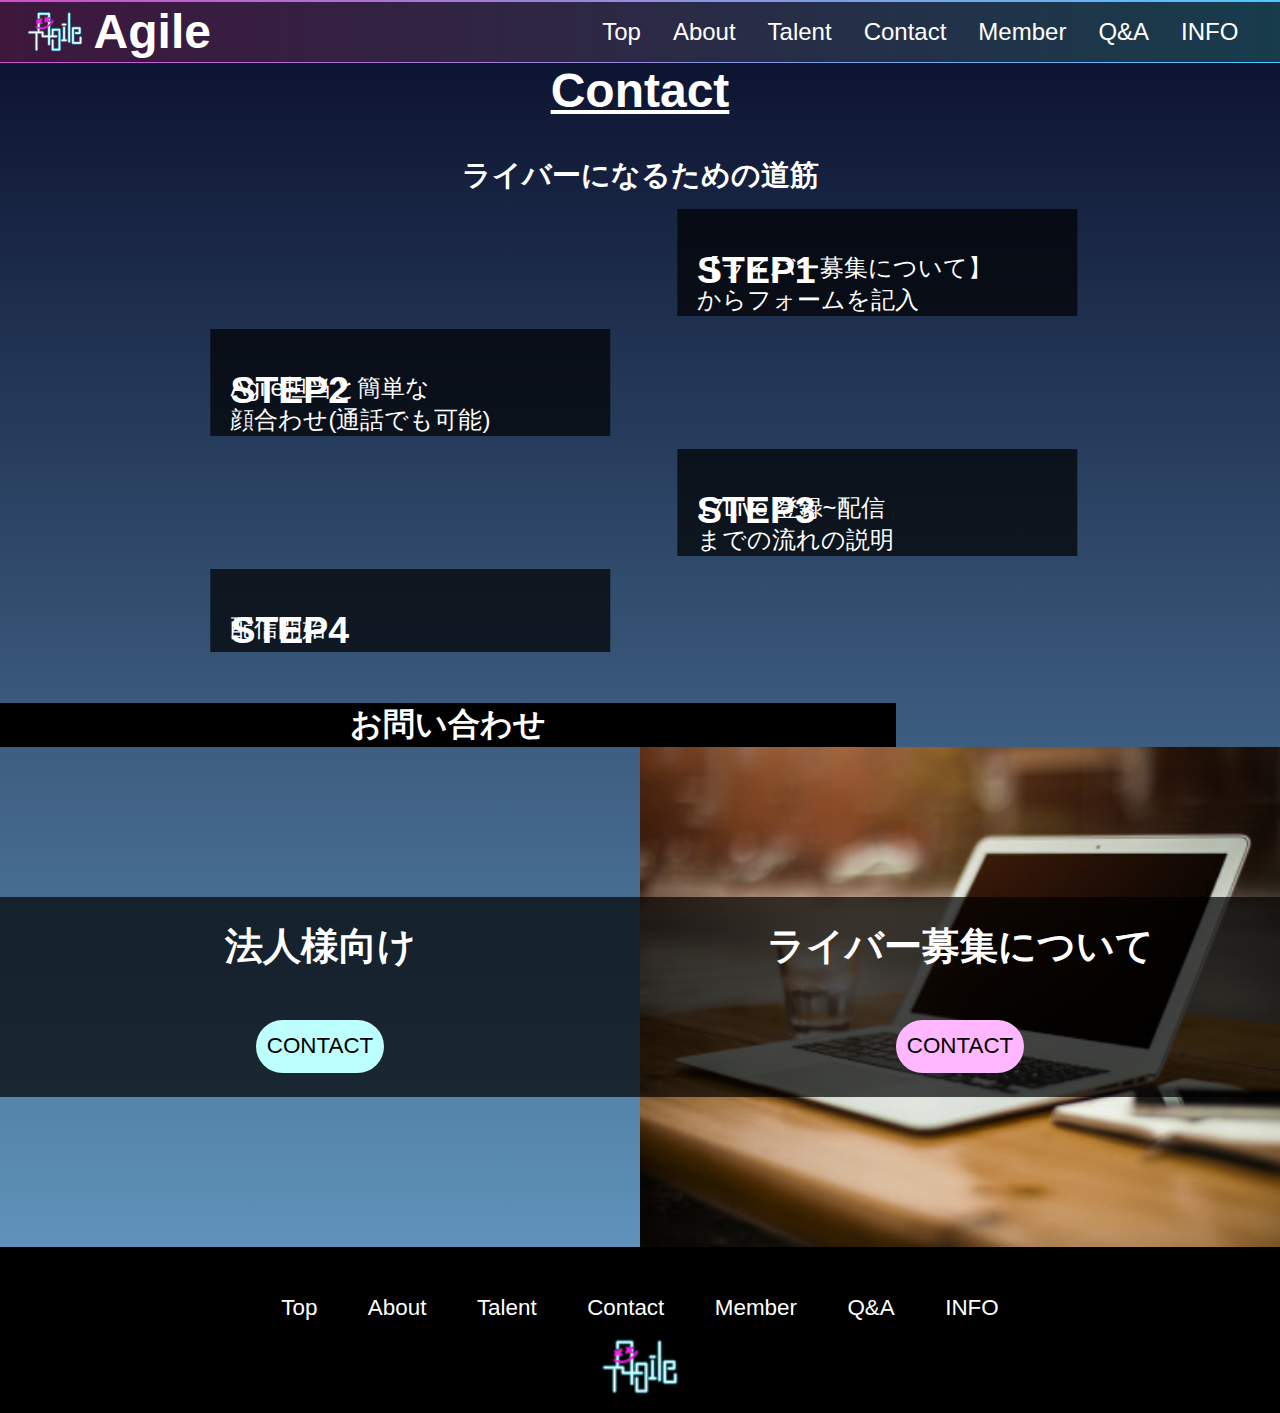
==== contact.html @ 9261776a "Add files via upload" ====
<!DOCTYPE html>
<html lang="en">
<head>
    <meta charset="UTF-8">
    <meta http-equiv="X-UA-Compatible" content="IE=edge">
    <!-- Chrome, Firefox OS and Opera -->
    <meta name="theme-color" content="black">
    <!-- Windows Phone -->
    <meta name="msapplication-navbutton-color" content="black">
    <!-- iOS Safari -->
    <meta name="apple-mobile-web-app-status-bar-style" content="black">
    <meta name="theme-color" content="black">
    <meta name="viewport" content="width=device-width, initial-scale=1.0">
    <title>Agile</title>
    <link rel="stylesheet" href="style.css">
    <link rel="shortcut icon" href="images/Agile_ne01a.webp" type="image/x-icon">
</head>
<body class="contact-body">
    <nav class="navbar">
        <div class="navbar_container">
            <div class="navbar_logo_container">
                <img src="images/Agile_ne01a.webp" alt="logo" id="navbar_logo">
                <h1 id="navbar_title">Agile</h1>
            </div>
            <div class="navbar_toggle" id="mobile-menu">
                <span class="bar"></span>
                <span class="bar"></span>    
                <span class="bar"></span>
            </div>
            <ul class="navbar_menu">
                <li class="navbar_item">
                    <a href="top.html" class="navbar_links"><img src="images/agile-Top.png" alt="" class="navbar_links_icon">Top</a>
                </li>
                <li class="navbar_item">
                    <a href="about.html" class="navbar_links"><img src="images/agile-about.png" alt="" class="navbar_links_icon">About</a>
                </li>
                <li class="navbar_item">
                    <a href="talent.html" class="navbar_links"><img src="images/agile-talent.png" alt="" class="navbar_links_icon">Talent</a>
                </li>
                <li class="navbar_item">
                    <a href="contact.html" class="navbar_links"><img src="images/agile-Contact.png" alt="" class="navbar_links_icon">Contact</a>
                </li>
                <li class="navbar_item">
                    <a href="member.html" class="navbar_links"><img src="images/agile-Member.png" alt="" class="navbar_links_icon">Member</a>
                </li>
                <li class="navbar_item">
                    <a href="qa.html" class="navbar_links"><img src="images/agile-QA.png" alt="" class="navbar_links_icon">Q&A</a>
                </li>
                <li class="navbar_item">
                    <a href="info.html" class="navbar_links"><img src="images/agile-INFO.png" alt="" class="navbar_links_icon">INFO</a>
                </li>
            </ul>
        </div>
    </nav>

    <main id="main-contact">
        <h2 class="page-title">Contact</h2>
        <h3 class="page-sub-title" id="contact-sub-title">ライバーになるための道筋</h3>
        <section class="contact-content">
            <div class="contact-colum" id="right">
                <img src="images/step1.jpg" alt="" class="contact-img">
                <div class="contact-content-box">
                    <h3 id="step">STEP1</h3>
                    <p id="step-txt">【ライバー募集について】<br>
                        からフォームを記入</p>
                </div>
            </div>
            <div class="contact-colum" id="left">
                <div class="contact-content-box" id="right">
                    <h3 id="step">STEP2</h3>
                    <p id="step-txt">Agile担当と簡単な<br>
                        顔合わせ(通話でも可能)</p>
                </div>
                <img src="images/step2.jpg" alt="" class="contact-img" id="left">
            </div>
            <div class="contact-colum" id="right">
                <img src="images/step3.jpg" alt="" class="contact-img">
                <div class="contact-content-box">
                    <h3 id="step">STEP3</h3>
                    <p id="step-txt">17Live 登録~配信<br>
                        までの流れの説明</p>
                </div>
            </div>
            <div class="contact-colum" id="left">
                <div class="contact-content-box" id="right">
                    <h3 id="step">STEP4</h3>
                    <p id="step-txt">配信開始</p>
                </div>
                <img src="images/step4.jpg" alt="" class="contact-img" id="left">
            </div>
        </section>
        <section class="contact">
            <h2 id="contact-title">お問い合わせ</h2>
            <div class="contact-box-wrap">
                <div class="contact-box" id="contact-box-move">
                    <div class="normal">
                        <div class="normal-box">
                            <h3 id="contact-box-title">法人様向け</h3>
                            <button class="contact-box-btn" id="btn-left">CONTACT</button>
                        </div>
                    </div>
                    <div class="normal" id="normal-right">
                        <div class="normal-box">
                            <h3 id="contact-box-title">ライバー募集について</h3>
                            <button class="contact-box-btn" id="btn-right">CONTACT</button>
                        </div>
                    </div>
                </div>
                <form action="mail_handler_corp.php" class="corporation-form" method="post">
                    <label for="fcor-name" id="label-left">会社名</label>
                    <input type="text" name="fcor-name" id="label-right" placeholder="会社名を入力してください">
                    <label for="email" id="label-left">メールアドレス</label>
                    <input type="email" name="cor-email" id="label-right" placeholder="メールアドレスを入力してください">
                    <label for="cor-phone" id="label-left">電話番号</label>
                    <input type="tel" name="cor-tel" id="label-right" placeholder="電話番号を入力してください">
                    <label for="cor-tantou" id="label-left">担当部署</label>
                    <input type="text" name="cor-tantou" id="label-right" placeholder="担当部署名を入力してください">
                    <label for="cor-name" id="label-left">氏名</label>
                    <input type="text" name="tantou-name" id="label-right" placeholder="担当者名を入力してください">
                    <label for="naiyou" id="label-left">お問い合わせ内容</label>
                    <input type="text" name="naiyou" id="label-right" placeholder="お問い合わせ内容を入力してください">
                    <input type="submit" name="submit" value="送信">
                    <span id="cross"></span>
                </form>
                <form action="mail_handler_liver.php" class="liver-form" method="post">
                    <label for="liv-name">氏名（本名）</label>
                    <input type="text" name="liv-name" id="liv-name">
                    <label for="gender">性別</label>
                    <input type="radio" name="gender" id="man" value="男性">
                    <input type="radio" name="gender" id="woman" value="女性">
                    <input type="radio" name="gender" id="lgbt" value="LGBTQIA＋">
                    <label for="age">ご年齢</label>
                    <input type="number" name="age" id="age">
                    <label for="liv-email">メールアドレス</label>
                    <input type="email" name="liv-email" id="liv-email">
                    <label for="local">お住まいの都道府県</label>
                    <input type="text" name="local" id="local">
                    <label for="haishin-naiyou">配信する予定の内容 </label>
                    <input type="text" name="haishin-naiyou" id="haishin-naiyou">
                    <label for="douki">ライバーを始めようと思った動機をお聞かせください。</label>
                    <input type="text" name="douki" id="douki">
                    <label for="mensetsu">ご都合の良い面接候補日3日（約30分、LINE通話での予定）</label>
                    <span>平日10:00〜17:00 の間でご記入ください。時間帯がどうしても合わない場合は、簡単な理由を記載の上、<br>
                        （時間問わず）ご希望予定日をご記入ください。（例）4/5月 10:00 4/15木 17:00 4/16水 12:00 <br>
                        （例2）仕事の為 4/10土 12:00 4/21水 21:00 等</span>
                    <input type="text" name="mensetsu" id="mensetsu">
                    <label for="dm">DMからのお誘いの場合、【SNS名、ユーザー名、紹介者ID】の順にご記入ください。<br>
                        ※ホームページ、その他からの応募の方は主に使っているSNS名とユーザー名を記入</label>
                    <input type="text" name="dm" id="dm">
                    <label for="dm-friend">DM、友達からのお誘いの場合は紹介者の名前をご記入ください。<br>
                        ※いない場合は無しとご記入ください。</label>
                    <input type="text" name="dm-friend" id="dm-friend">
                    <label for="situmon">その他、ご質問等</label>
                    <input type="text" name="situmon" id="situmon">
                    <input type="submit" name="submit" value="送信">
                    <span id="cross"></span>
                </form>
            </div>
        </section>
    </main>

    <footer>
        <ul class="footer-ul">
            <li>
                <a href="top.html" class="footer_links">Top</a>
            </li>
            <li>
                <a href="about.html" class="footer_links">About</a>
            </li>
            <li>
                <a href="talent.html" class="footer_links">Talent</a>
            </li>
            <li>
                <a href="contact.html" class="footer_links">Contact</a>
            </li>
            <li>
                <a href="member.html" class="footer_links">Member</a>
            </li>
            <li>
                <a href="qa.html" class="footer_links">Q&A</a>
            </li>
            <li>
                <a href="info.html" class="footer_links">INFO</a>
            </li>
        </ul>
        <img src="images/Agile_ne01a.webp" alt="" id="footer-logo">
    </footer>
    <script src="app.js"></script>
</body>
</html>
---- style.css ----
* {
    box-sizing: border-box;
    margin: 0;
    padding: 0;
    font-family: 'Source Sans 3', sans-serif;
}

body {
    overflow-x: hidden;
}

main {
    margin-top: 63px;
    width: 100%;
    background-color: #00001c;
}

#talent {
    background: -webkit-linear-gradient(top, #00001c, #1b3766);
}

#main-contact {
    background: -webkit-linear-gradient(top, #0d1431, #5f93ba);
}

#qa-main {
    background: -webkit-linear-gradient(#00001c, #203d75, #00001c);
}

.navbar {
    background: -webkit-linear-gradient(left, #d14ece, #51c8ff);
    height: 63px;
    display: flex;
    justify-content: center;
    align-items: center;
    font-size: 1.5rem;
    position: fixed;
    width: 100%;
    top: 0;
    z-index: 999;
}

.navbar_container {
    background: rgba(0, 0, 0, 0.7);
    display: flex;
    justify-content: space-between;
    align-items: center;
    height: 60px;
    z-index: 1;
    width: 100%;
    margin: 1.5% auto;
    padding: 0 2%;
}

.navbar_logo_container {
    display: flex;
    align-items: center;
    height: 100%;
    width: auto;
}

#navbar_title {
    color: #fff;
    margin-left: 10px;
}

.navbar_menu {
    display: flex;
    align-items: center;
    list-style: none;
    text-align: center;
}

.navbar_links {
    color: #fff;
    display: flex;
    align-items: center;
    justify-content: center;
    text-decoration: none;
    padding: 0 1rem;
    height: 100%;
}

.navbar_links:hover {
    color: #51c8ff;
    transition: all 0.2s ease;
}

.navbar_links_icon {
    display: none;
}

footer {
    display: flex;
    background-color: black;
    flex-direction: column;
    width: 100%;
    justify-content: center;
    align-items: center;
    padding-top: 3rem;
}

.footer_links {
    text-decoration: none;
    color: #fff;
    font-size: 1.4rem;
}

.footer_links:hover {
    color: #d14ece;
    transition: all 0.2s ease;
}

.footer-ul {
    display: inline-flex;
    list-style-type: none;
    flex-wrap: wrap;
    width: 60%;
    justify-content: space-around;
}

#footer-logo {
    margin: 1rem 0;
    width: 5rem;
    height: auto;
}

.page-title {
    color: #fff;
    font-size: 3rem;
    text-align: center;
    width: 75%;
    margin: 3% auto;
    text-decoration: underline;
}

.page-sub-title {
    color: #fff;
    font-size: 2rem;
    text-align: center;
    width: 75%;
    margin: auto;
    background: -webkit-linear-gradient(left, #141168, #022c7e);
}

#info-title {
    transform: translateY(1.8rem);
    background-color: #00001c;
}

#info-contents {
    color: #fff;
    font-size: 1.8rem;
    width: 90%;
}

#info-section {
    width: 90%;
    margin: auto;
    padding: 2rem 0;
    display: flex;
    justify-content: center;
    border: #d14ece double 3px;
}

.qa-question{
    list-style: none;
}

.qa-content {
    color: #fff;
    width: 75%;
    margin: 2% auto 0 auto;
    font-size: 2rem;
    background: #0641cd;
    display: flex;
    justify-content: space-between;
    align-items: center;
    cursor: pointer;
}

.qa-answear {
    color: #fff;
    width: 75%;
    font-size: 2rem;
    margin: 2% auto 0 auto;
    font-size: 2rem;
    background: #0641cd;
    display: flex;
    justify-content: space-between;
    align-items: center;
    overflow: hidden;
    max-height: 0;
    transition: max-height 0.4s ease;
}

.qa-answear.active {
    max-height: 300px;
    transition: max-height 0.8s ease-out;
    font-size: 2rem;
}

.arrow-down {
    width: 0; 
    height: 0; 
    border-left: 20px solid transparent;
    border-right: 20px solid transparent;
    border-top: 20px solid #fff;
  }

#member-pic {
    border: #51c8ff 3px solid;
    position: relative;
    display: inline-flex;
    left: 50%;
    transform: translate(-50%);
    padding: 0.3rem;
    margin: 1rem auto;
}

.member-img {
    display: inline-block;
    padding: 0.2rem;
    width: 33.5%;
    height: auto;
    max-width: 300px;
}

.member-content-box {
    color: #fff;
    background: rgba(83, 83, 83, 0.5);
    width: fit-content;
    margin: 0 0.3rem;
    border: #d14ece double 4px;
    font-size: 1.4rem;
}

#history {
    padding: 2% 1%;
    margin: 2% auto 0 auto;
    width: 80%;
        
}

.history-right {
    width: 40%;
    margin-left: 10%;
}

.history-left {
    width: 40%;
    margin-left: 10%;
    margin-top: 2.5%;
}

#history-sub {
    margin-top: 2.5%;
}

#member-content-right-box {
    border: #51c8ff double 4px;
}

#member-content-up {
    display: flex;
    justify-content: space-between;
    width: 80%;
    margin: 2rem auto;
}

#member-content-down {
    display: flex;
    justify-content: center;
}

.member-name {
    text-align: center;
    margin-top: 1rem;
    font-size: 2rem;
}

.member-desc {
    padding: 0.5rem 0.5rem;
}

.member-history {
    display: flex;
}

.name-keireki {
    width: 40%;
    display: flex;
    flex-direction: column;
    flex-wrap: nowrap;
    margin-left: 10%;
}

#contact-sub-title {
    background: none;
    font-size: 1.8rem;
}

.contact-content {
    color: #fff;
    display: flex;
    flex-direction: column;
    justify-content: center;
}

.contact-colum {
    display: grid;
    grid-template-columns: 1fr 1fr;
    grid-column-gap: 2%;
    font-size: 2rem;
    margin-top: 1%;
}

.contact-content-box {
    background: rgba(0, 0, 0, 0.7);
    display: inline-grid;
    max-width: 400px;
    justify-self: left;
    width: 90%;
}

.contact-img {
    display: -ms-inline-grid;
    justify-self: right;
}

#left {
    justify-self: left;
    transform: translateX(-1.9%);
}

#right {
    justify-self: right;
    transform: translateX(1.9%);
}

#step {
    height: max-content;
    padding-top: 10%;
    padding-left: 5%;
}

#step-txt {
    height: max-content;
    font-size: 1.5rem;
    padding-left: 5%;
    margin-top: -10%;
}

.contact {
    height: 100%;
    display: flex;
    flex-direction: column;
}

#contact-title {
    text-align: center;
    color: white;
    font-size: 2rem;
    background: black;
    width: 70%;
    margin-top: 4%;
}

.contact-box {
    display: flex;
    transition: transform 2s ease;
    transform: translateX(0);
    width: 100%;
}

.contact-box.active-left {
    transform: translateX(-100%);
    transition: transform 2s ease;
}

.contact-box.active-right {
    transform: translateX(100%);
    transition: transform 2s ease;
}

.normal {
    width: 50%;
    background: url(images/step3.jpg) no-repeat;
    background-size: cover;
    max-height: 500px;
    height: 50vw;
    display: flex;
    align-items: center;
}

#normal-right {
    background: url(images/laptop.jpg) no-repeat;
    background-size: cover;
}

.normal-box {
    width: 100%;
    text-align: center;
    font-size: 2rem;
    background: rgba(0,0,0,0.7);
    height: 40%;
    display: inline-flex;
    flex-direction: column;
    justify-content: space-around;
    align-items: center;
}

#contact-box-title {
    color: #fff;
    font-size: 2.4rem;
}

.contact-box-btn {
    color: black;
    border-radius: 50px;
    width: 8rem;
    height: 3.3rem;
    background: #bdfffe;
    border: none;
    font-size: 1.4rem;
    cursor: pointer;
}

#btn-right {
    background: #ffb7ff;
}

.youtube {
    color: #fff;
    text-decoration: none;
    border-bottom: 3px double firebrick;
}

.youtube:hover {
    color: red;
    transition: ease 0.6s;
}

#live-haishin {
    border-bottom: 3px double blueviolet;
}

#live-haishin:hover {
    color: violet;
    transition: ease 0.6s;
}

#live-media {
    border-bottom:3px double blue;
}

#live-media:hover {
    color: aqua;
    transition: ease 0.6s;
}

.liver-background {
    background: #172450;
    margin: 4% 4%;
    width: 40%;
    max-width: 250px;
    min-height: 350px;
    height: auto;
}

.liver-card {
    background: rgba(83, 83, 83, 0.5);
    width: 100%;
    max-width: 250px;
    max-height: 350px;
    height: 100%;
    transform: translate(-20px, -20px);
    padding-top: 90%;
}

#talent-sec {
    width: 70%;
    margin: 3% auto;
    color: #fff;
    display: flex;
    justify-content: space-around;
    flex-wrap: wrap;
    align-content: center;    
}

#talent-sub {
    background: linear-gradient(270deg, rgba(2,80,162,1) 10%, rgba(23,47,93,0.1) 100%);
}

.liver-img {
    position: absolute;
    display: inline-block;
    max-width: 200px;
    max-height: 200px;
    width: 80%;
    left: 50%;
    top: 3%;
    transform: translate(-50%);
    height: auto;
    border: solid #d14ece 2px;
}

.liver-name {
    background: black;
    width: 60%;
    height: 2.8rem;
    display: inline-flex;
    align-items: center;
    justify-content: center;
    font-size: 1.5rem;
    transform: translateY(-50%);
}

#talent-no-face {
    background: rgba(40, 70, 140, 0.9);
    margin: auto;
    display: grid;
    width: 60%;
    grid-template-columns: repeat(2, 1fr);
    justify-items: center;
}

.no-face {
    margin: 1.5% 0;
    color: #fff;
    text-decoration: none;
}


/*old style code*/

.title {
    transform: translateY(-50%);
    color: #fff;
    text-shadow: 1px 1px 8px white;
}

.top {
    width: 100%;
    height: auto;
    visibility: hidden;
}

.logo-image {
    width: 100%;
    height: auto;
}

#first-content {
    height: auto;
    width: 90%;
    margin: auto;
    position: relative;
    background: url(images/top-back-monitor.jpg);
    background-repeat: no-repeat;
    background-size: contain;
}

#top-content {
    display: block;
    position: relative;
    width: 90%;
    height: auto;
}

.intern {
    height: auto;
    position: absolute;
    display: inline-block;
    top: 50%;
    left: 50%;
    transform: translate(-50%, -50%) rotate(-8deg);
}

#top-title {
    width: 100%;
    background-color: rgba(0, 0, 0, 0.4);
    height: 100%;
    position: absolute;
    bottom: 0;
    left: 50%;
    display: flex;
    flex-direction: column;
    align-items: center;
    justify-content: flex-end;
    transform: translate(-50%);
}

span.white {
    color: #fff;
    font-size: 7vw;
    text-shadow: 1px 1px 8px white;
}

span.rose {
    color: #ff00fe;
    font-size: 7vw;
    text-shadow: 1px 1px 8px white;
}

#second-content {
    padding-bottom: 5%;
    width: 90%;
    position: relative;
    background: -webkit-linear-gradient(bottom, #00001c, #1f3f70);
    margin: auto;
    height: auto;

}

.news-content-txt {
    font-size: 1.5rem;
}

#news-content {
    border: #d64fd0 solid 0.2vw;
    height: auto;
    background: rgba(34, 91, 141, 0.7);
    text-align: center;
    width: 80%;
    display: flex;
    flex-direction: column;
    align-items: center;
    margin: auto;
    position: relative;
}

#news {
    padding-top: 2%;
    padding-bottom: 1%;
    color: #fff;
    width: 30%;
    transform: translateX(15%);
    font-size: 3rem;
}

.news-image {
    width: 18%;
    height: auto;
}

.news-column {
    color: #fff;
    font-size: 2.2rem;
    margin: 1% 0;
    display: flex;
    width: 80%;
    justify-content: space-evenly;
    align-items: center;
}

.third-title-up {
    position: absolute;
    top: 5%;
    width: 90%;
    color: #fff;
    left: 50%;
    transform: translate(-50%);
    text-align: center;
    text-decoration: underline;
    font-size: 2.8rem;
}

.third-title-bottom {
    position: absolute;
    top: 14%;
    font-size: 1.8rem;
    background-color: rgba(0, 0, 0, 1);
    left: 50%;
    color: #fff;
    transform: translate(-50%);
    text-align: center;
    z-index: 900;
}

.line {
    border: #53c8fe solid 0.2vw;
    width: 80%;
    height: 50%;
    position: absolute;
    top: 16%;
    left: 50%;
    transform: translate(-50%);
}

#first-line {
    background-color: rgba(0, 0, 0, 0.7);
    width: 70%;
    height: 60%;
}

#second-line {
    top: 5%;
    transform: translateX(-48%);
    width: 100%;
    height: 100%;
}

#dare {
    color: #ff00fe;
}

#haishoku {
    color: #51c8ff;
}

#third-content {
    position: relative;
    width: 90%;
    margin: auto;
    height: 50%;
    padding-bottom: 10%;
}

.third-img {
    width: 45%;
    height: 100%;
    max-height: 454px;
}

#third-pic {
    width: 100%;
    margin: auto;
    height: 100%;
    position: relative;
    display: flex;
    justify-content: space-between;
    padding-top: 3%;
}

#third-txt {
    color: #fff;
    width: 90%;
    font-size: 1.4rem;
    position: absolute;
    display: inline;
    left: 50%;
    top: 50%;
    transform: translate(-50%, -50%);
}

#pic2 {
    margin-top: 28rem;
}

.top-button {
    font-size: 2.5vw;
    background: -webkit-linear-gradient(left, #d14ece, #51c8ff);
    color: white;
    width: auto;
    height: auto;
    border: 0.2vw solid #b6b2b1;
    cursor: pointer;
    padding: 10px;
    position: absolute;
    right: 18%;
    bottom: 3%;
}

#fourth-content {
    display: flex;
    position: relative;
    width: 90%;
    height: 50rem;
    margin: auto;
}

#blue-right {
    position: absolute;
    right: 0;
    width: 50%;
    height: 50%;
    background: -webkit-linear-gradient(top, #00001c, #4a82df);
}

#rose-left {
    position: absolute;
    bottom: 0;
    width: 50%;
    height: 50%;
    background: -webkit-linear-gradient(top, #01063d, #39164e);
}

#fourth-img {
    z-index: 900;
    width: 100%;
    height: 20rem;
    text-align: center;
    margin: auto;
    background-image: linear-gradient(#153c99, #2a7ffc, #091a60);
    position: absolute;
    top: 50%;
    transform: translateY(-50%);
    display: flex;
    justify-content: space-around;
    align-items: center;
}

#shozo {
    position: absolute;
    top: 8%;
    left: 50%;
    transform: translate(-50%);
    width: auto;
    color: #fff;
    font-size: 3.5vw;
    border: 0.3vw solid #51c9fe;
    background-color: rgba(64, 62, 65, 0.9);
}

.fourth-livers-img {
    animation: up-down 4s infinite;
    max-height: 280px;
    max-width: 340px;
    width: 25%;
    height: auto;
    box-shadow: 1vw 1vw 0px rgb(100, 100, 100, 0.7);
}

.fourth-livers-img-middle {
    animation: down-up 4s infinite;
    max-height: 280px;
    max-width: 340px;
    margin: 0 10%;
    width: 25%;
    height: auto;
    box-shadow: 1vw 1vw 0px rgb(100, 100, 100, 0.7);
}

.livers-name {
    color: #fff;
    font-size: 2rem;
    background: rgba(64, 62, 65, 0.9);
    height: fit-content;
    position: absolute;
    display: inline-block;
    bottom: 0;
    transform: translateY(100%);
}

.about-background {
    display: inline-flex;
    flex-direction: column;
    width: 100%;
    align-items: center;
    
}

.about-left, .about-right {
    width: 60%;
    height: auto;
    margin: 2% 0;
    max-width: 600px;
    max-height: 500px;
    box-shadow: 10px 10px 0px #000062;
}

.about-left {
    margin-left: -35%;
}

#box-left {
    border: #51c9fe double 4px;
    margin-left: -5%;
    margin-top: -5%;
}

#box-right {
    margin-right: -5%;
    margin-top: -5%;
}

.about-right {
    margin-right: -35%;
}

.about-title {
    text-align: center;
    font-size: 1.8rem;
}

.about-box {
    color: #fff;
    background: rgba(83, 83, 83, 0.5);
    width: fit-content;
    margin: 0 0.3rem;
    border: #d14ece double 4px;
    font-size: 1.4rem;
    display: inline;
    padding: 1%;
}

.content-background {
    background-image: linear-gradient(#010220, #1e3e6f, #00001c);
    width: 100%;
    display: inline-flex;
    flex-direction: column;
    align-items: center;
}

.liver-form{
    display: inline-grid;
    background: #dbeeff;
    grid-template-columns: 30% 30%;
    align-items: center;
    justify-content: space-evenly;
    transition: right 2s ease;
    position: absolute;
    width: 100%;
    height: 100%;
    right: 100%;
}

.corporation-form {
    display: inline-grid;
    background: #dbeeff;
    grid-template-columns: 30% 30%;
    align-items: center;
    justify-content: space-evenly;
    transition: left 2s ease;
    position: absolute;
    width: 100%;
    height: 100%;
    left: 100%;
}

.corporation-form.active {
    left: 0;
    transition: left 2s ease;
}

.liver-form.active {
    right: 0;
    transition: right 2s ease;
}

.contact-box-wrap {
    display: flex;
    height: 100%;
    position: relative;
}

input {
    border-radius: 0;
    border: 1px solid rgba(83, 83, 83, 0.5);
    height: 2rem;
}

/*test*/

#cross {
    width: 50px;
    height: 50px;
    position: absolute;
    display: inline-block;
   transform:rotate(45deg);
    -ms-transform:rotate(45deg); /* IE 9 */
    -webkit-transform:rotate(45deg); /* Safari and Chrome */
    right: 2%;
    top: 2%;
    cursor: pointer;
 }
 
 #cross:before, #cross:after {
   content: "";
   position: absolute;
   z-index: -1;
   background: black;
 }
 
 #cross:before {
   left: 50%;
   width: 20%;
   margin-left: -15%;
   height: 100%;
 }
 
 #cross:after {
   top: 50%;
   height: 20%;
   margin-top: -15%;
   width: 100%;
 }

.animation {
    width: 100%;
    height: auto;
    position: absolute;
    display: flex;
    max-height: 280px;
    animation: example 15s infinite linear;
    top: 20%;
    z-index: 10000;
  }

@keyframes up-down {
    100% {
        transform: translateY(40%);
    }

    50%{
      transform: translateY(-40%);
    }

    0% {
        transform: translateY(40%);
    }
  }

  @keyframes down-up {
      0% {
          transform: translateY(-40%);
      }

    50% {
        transform: translateY(40%);
    }

    100%{
      transform: translateY(-40%);
    }
  }
  
  @keyframes example {
    100% {
      left: -100%;
    }
  
    0% {
      left: 110%;
    }
  }

/*end test*/
@media screen and (min-width:1200px){
    #third-txt {
        font-size: 2rem;
    }

    .third-title-up {
        font-size: 3rem;
    }

    .third-title-bottom {
        font-size: 2.5rem;
    }
}

@media screen and (max-width: 800px) {
    .mavbar_container {
        display: flex;
        justify-content: space-between;
        height: 60px;
        z-index: 1;
        width: 100%;
        padding: 0;
    }

    .navbar_menu {
        display: grid;
        grid-template-columns: auto;
        margin: 0;
        width: 48%;
        position: absolute;
        right: 0;
        transform: translateX(100%);
        transition: transform 0.7s ease-out;
        height: 75vh;
        z-index: -1;
        right: 0;
        top: 63px;
        background: rgb(0, 0, 0);
        padding: 2% 0;
    }

    .navbar_menu.active {
        transform: translateX(0);
    }

    .navbar_toggle .bar {
        width: 25px;
        height: 3px;
        margin: 5px auto;
        transition: all 0.3s ease-in-out;
        background: #fff;
        border-radius: 10px;
    }

    .navbar_item {
        width: 100%;
        height: 95%;
        border-radius: 2px;
    }

    .navbar_links {
        text-align: right;
        padding: 0.8rem;
        width: 100%;
        display: flex;
        align-items: center;
        justify-content: space-around;
        background: rgba(83, 83, 83, 0.5);
        width: 90%;
        margin: auto;
    }

    .navbar_links_icon {
        display: inline-flex;
        height: auto;
        width: 40px;
    }

    #mobile-menu {
        position: absolute;
        top: 20%;
        right: 5%;
        transform: translate(5%, 20%);
    }

    .navbar_toggle .bar {
        display: block;
        cursor: pointer;
        border-radius: 10px;
    }

    #mobile-menu .bar:nth-child(1) {
        width: 50%;
        margin-left: 0;
    }

    #mobile-menu .bar:nth-child(3) {
        width: 50%;
        margin-right: 0;
    }

    #mobile-menu.is-active .bar:nth-child(2) {
        opacity: 0;
    }

    #mobile-menu.is-active .bar:nth-child(1) {
        transform: translateY(8px) rotate(225deg);
        width: 100%;
    }

    #mobile-menu.is-active .bar:nth-child(3) {
        transform: translateY(-8px) rotate(-225deg);
        width: 100%;
    }

    #info-contents, #step-txt {
        font-size: 1rem;
    }

    .footer-ul {
        width: 90%;
    }

    .qa-content, .member-name, .qa-answear.active, .qa-answear {
        font-size: 1.2rem;
    }

    .member-content-box {
        font-size: 1rem;
    }

    .contact-img {
    height: auto;
    width: 100%;
    }

    .contact-colum {
        font-size: 1rem;
    }

    #talent-sec {
        width: 95%;  
    }

    .liver-background {
        min-height: 300px;
    }

    #contact-box-title {
        font-size: 1.8rem;
    }

    .normal-box {
        height: 80%;
    }

    #talent-no-face {
        width: 90%;
    }

    /* mobile old code*/

    #first-content {
        height: auto;
        width: 100%;
        background: url(images/top-back-monitor.jpg);
        background-repeat: no-repeat;
        background-size: contain;
    }

    #second-content {
        width: 100%;
    }

    .intern {
        height: auto;
        position: absolute;
        top: 50%;
        left: 50%;
        transform: translate(-50%, -50%) rotate(-8deg);
    }

    #third-content {
        width: 100%;
    }

    #livers2 {
        transform: translateY(12%);
        margin-left: 3%;
        margin-right: 3%;
    }

    #third-txt, .news-content-txt {
        font-size: 1rem;
    }

    .third-title-up, .livers-name {
        font-size: 1.5rem;
    }

    .third-title-bottom {
        font-size: 1.2rem;
    }

    #fourth-img {
        height: 10rem;
    }

    #rose-left {
        height: 30%;
    }

    #blue-right {
        height: 30%;
    }

    #fourth-content {
        height: 20rem;
    }

    .about-title {
        font-size: 2rem;
    }

    .about-content {
        font-size: 1rem;
    }

    #history {
        width: 95%;
    }

    #member-content-up {
        width: 95%;
    }
}
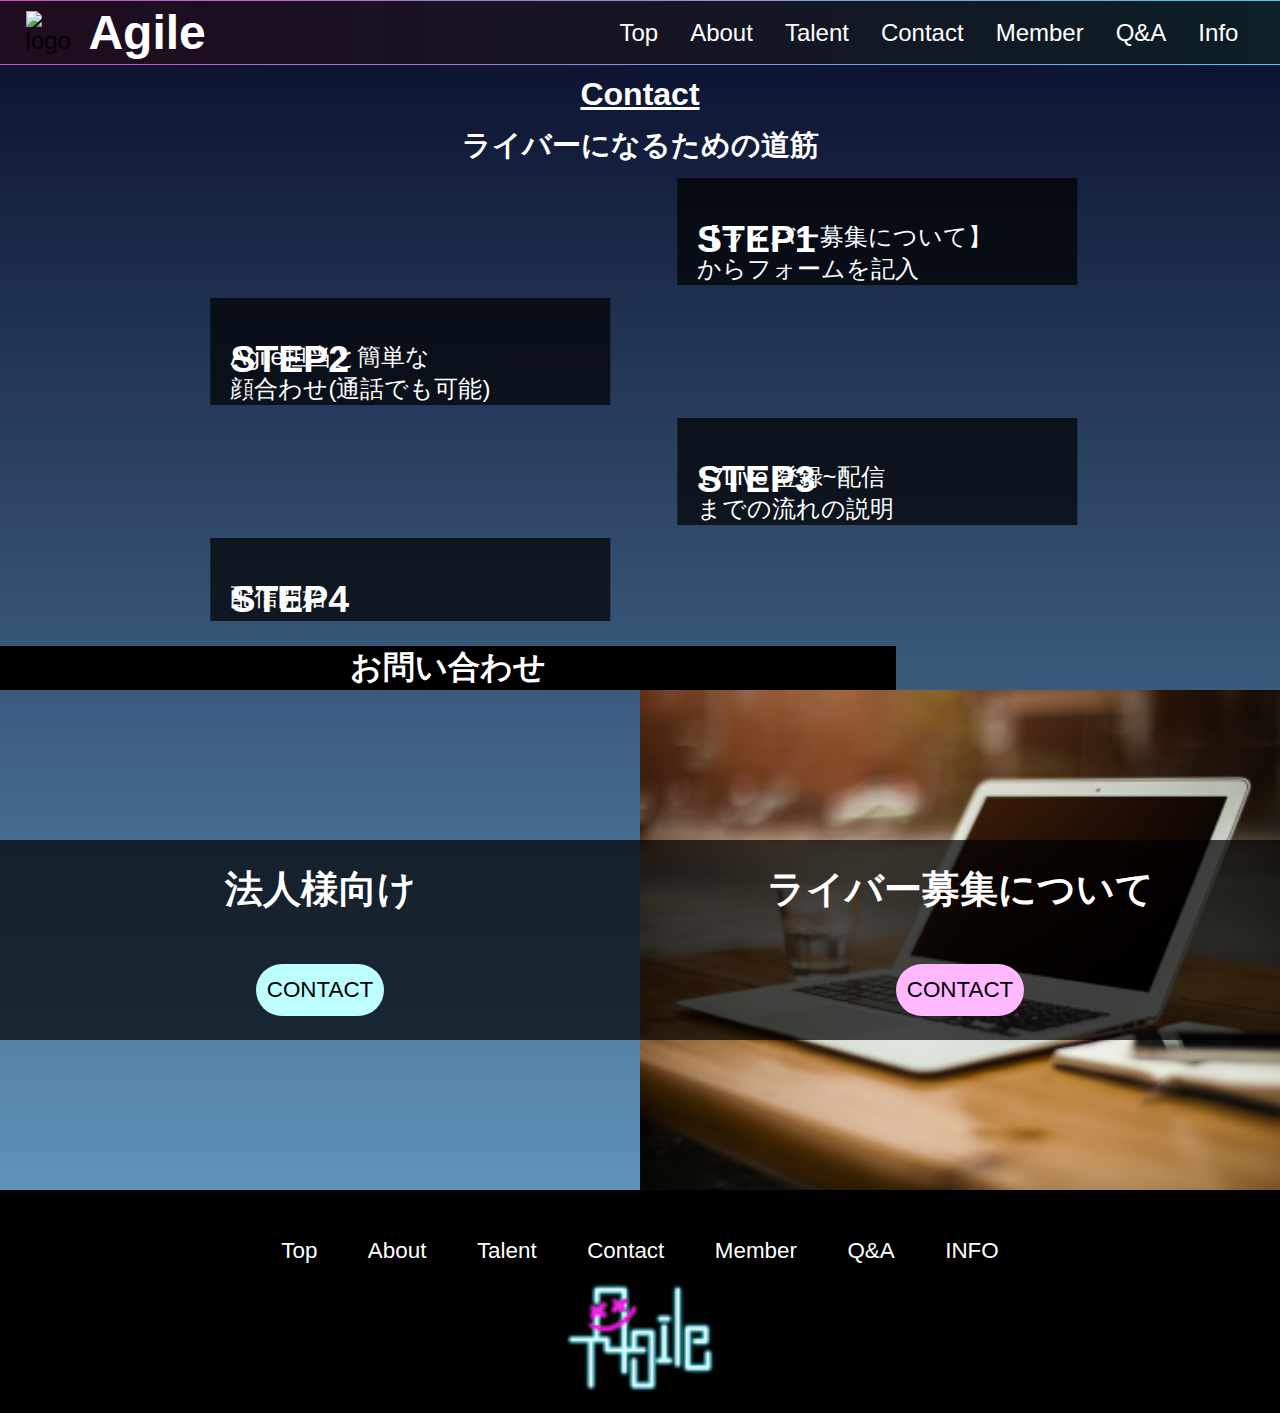
==== commit ea1bb793: "Add files via upload" ====
--- a/contact.html
+++ b/contact.html
@@ -19,7 +19,7 @@
     <nav class="navbar">
         <div class="navbar_container">
             <div class="navbar_logo_container">
-                <img src="images/Agile_ne01a.webp" alt="logo" id="navbar_logo">
+                <img src="images/logo-agile.png" alt="logo" id="navbar_logo">
                 <h1 id="navbar_title">Agile</h1>
             </div>
             <div class="navbar_toggle" id="mobile-menu">
@@ -47,7 +47,7 @@
                     <a href="qa.html" class="navbar_links"><img src="images/agile-QA.png" alt="" class="navbar_links_icon">Q&A</a>
                 </li>
                 <li class="navbar_item">
-                    <a href="info.html" class="navbar_links"><img src="images/agile-INFO.png" alt="" class="navbar_links_icon">INFO</a>
+                    <a href="info.html" class="navbar_links"><img src="images/agile-INFO.png" alt="" class="navbar_links_icon">Info</a>
                 </li>
             </ul>
         </div>
@@ -126,9 +126,11 @@
                     <label for="liv-name">氏名（本名）</label>
                     <input type="text" name="liv-name" id="liv-name">
                     <label for="gender">性別</label>
-                    <input type="radio" name="gender" id="man" value="男性">
-                    <input type="radio" name="gender" id="woman" value="女性">
-                    <input type="radio" name="gender" id="lgbt" value="LGBTQIA＋">
+                    <div id="gender-radio">
+                        <input type="radio" name="gender" id="man" value="man"><span class="gender-span">男性</span>
+                        <input type="radio" name="gender" id="woman" value="woman"><span class="gender-span">女性</span>
+                        <input type="radio" name="gender" id="lgbt" value="LGBTQIA＋"><span class="gender-span">LGBTQIA+</span>
+                    </div>
                     <label for="age">ご年齢</label>
                     <input type="number" name="age" id="age">
                     <label for="liv-email">メールアドレス</label>
@@ -139,16 +141,25 @@
                     <input type="text" name="haishin-naiyou" id="haishin-naiyou">
                     <label for="douki">ライバーを始めようと思った動機をお聞かせください。</label>
                     <input type="text" name="douki" id="douki">
-                    <label for="mensetsu">ご都合の良い面接候補日3日（約30分、LINE通話での予定）</label>
-                    <span>平日10:00〜17:00 の間でご記入ください。時間帯がどうしても合わない場合は、簡単な理由を記載の上、<br>
-                        （時間問わず）ご希望予定日をご記入ください。（例）4/5月 10:00 4/15木 17:00 4/16水 12:00 <br>
-                        （例2）仕事の為 4/10土 12:00 4/21水 21:00 等</span>
+                    <div>
+                        <label for="mensetsu">ご都合の良い面接候補日3日<br>
+                            （約30分、LINE通話での予定）<br></label>
+                        <span class="form-span">
+                            *平日10:00〜17:00 の間でご記入ください。<br>
+                            時間帯がどうしても合わない場合は、簡単な理由を記載の上、<br>
+                            （時間問わず）ご希望予定日をご記入ください。<br>
+                            （例）4/5月 10:00 4/15木 17:00 4/16水 12:00 <br>
+                            （例2）仕事の為 4/10土 12:00 4/21水 21:00 等</span>
+                    </div>
                     <input type="text" name="mensetsu" id="mensetsu">
-                    <label for="dm">DMからのお誘いの場合、【SNS名、ユーザー名、紹介者ID】の順にご記入ください。<br>
-                        ※ホームページ、その他からの応募の方は主に使っているSNS名とユーザー名を記入</label>
+                    <label for="dm">
+                        DMからのお誘いの場合
+                        <br>【SNS名、ユーザー名、紹介者ID】の順にご記入ください。<br>
+                        <span class="form-span">
+                            ※ホームページ、その他からの応募の方は主に使っているSNS名とユーザー名を記入</span></label>
                     <input type="text" name="dm" id="dm">
                     <label for="dm-friend">DM、友達からのお誘いの場合は紹介者の名前をご記入ください。<br>
-                        ※いない場合は無しとご記入ください。</label>
+                        <span class="form-span">※いない場合は無しとご記入ください。</span></label>
                     <input type="text" name="dm-friend" id="dm-friend">
                     <label for="situmon">その他、ご質問等</label>
                     <input type="text" name="situmon" id="situmon">
--- a/style.css
+++ b/style.css
@@ -13,6 +13,7 @@
     margin-top: 63px;
     width: 100%;
     background-color: #00001c;
+    overflow-x: hidden;
 }
 
 #talent {
@@ -21,6 +22,7 @@
 
 #main-contact {
     background: -webkit-linear-gradient(top, #0d1431, #5f93ba);
+    overflow: hidden;
 }
 
 #qa-main {
@@ -29,23 +31,23 @@
 
 .navbar {
     background: -webkit-linear-gradient(left, #d14ece, #51c8ff);
-    height: 63px;
+    height: 65px;
     display: flex;
     justify-content: center;
     align-items: center;
     font-size: 1.5rem;
     position: fixed;
-    width: 100%;
+    width: 100vw;
     top: 0;
-    z-index: 999;
+    z-index: 1000;
 }
 
 .navbar_container {
-    background: rgba(0, 0, 0, 0.7);
+    background: rgba(0, 0, 0, 0.85);
     display: flex;
     justify-content: space-between;
     align-items: center;
-    height: 60px;
+    height: 63px;
     z-index: 1;
     width: 100%;
     margin: 1.5% auto;
@@ -57,6 +59,10 @@
     align-items: center;
     height: 100%;
     width: auto;
+}
+
+#navbar_logo {
+    width: 28%;
 }
 
 #navbar_title {
@@ -98,6 +104,8 @@
     justify-content: center;
     align-items: center;
     padding-top: 3rem;
+    position: relative;
+    z-index: 999;
 }
 
 .footer_links {
@@ -121,16 +129,16 @@
 
 #footer-logo {
     margin: 1rem 0;
-    width: 5rem;
-    height: auto;
+    width: 12%;
+
 }
 
 .page-title {
     color: #fff;
-    font-size: 3rem;
+    font-size: 2rem;
     text-align: center;
-    width: 75%;
-    margin: 3% auto;
+    width: 40%;
+    margin: 1% auto;
     text-decoration: underline;
 }
 
@@ -146,17 +154,19 @@
 #info-title {
     transform: translateY(1.8rem);
     background-color: #00001c;
+    animation: flicker-rose 2.5s infinite alternate;
+    font-size: 3rem;
 }
 
 #info-contents {
     color: #fff;
-    font-size: 1.8rem;
+    font-size: 1rem;
     width: 90%;
 }
 
 #info-section {
-    width: 90%;
-    margin: auto;
+    width: 70%;
+    margin: 2% auto;
     padding: 2rem 0;
     display: flex;
     justify-content: center;
@@ -363,23 +373,23 @@
     font-size: 2rem;
     background: black;
     width: 70%;
-    margin-top: 4%;
+    margin-top: 2%;
 }
 
 .contact-box {
     display: flex;
     transition: transform 2s ease;
-    transform: translateX(0);
+    transform: translateY(0);
     width: 100%;
 }
 
 .contact-box.active-left {
-    transform: translateX(-100%);
+    transform: translateY(100%);
     transition: transform 2s ease;
 }
 
 .contact-box.active-right {
-    transform: translateX(100%);
+    transform: translateY(100%);
     transition: transform 2s ease;
 }
 
@@ -459,23 +469,54 @@
     transition: ease 0.6s;
 }
 
+.fa {
+    padding: 20px;
+    font-size: 50px;
+    width: 50px;
+    text-align: center;
+    text-decoration: none;
+    border-radius: 50%;
+}
+
+.fa:hover {
+    opacity: 0.7;
+}
+
+
+.fa.fa-youtube {
+    background: #bb0000;
+    color: white;
+    }
+
+.fa.fa-instagram {
+    color: transparent;
+    background: radial-gradient(circle at 30% 107%, #fdf497 0%, #fdf497 5%, #fd5949 45%, #d6249f 60%, #285AEB 90%);
+    background: -webkit-radial-gradient(circle at 30% 107%, #fdf497 0%, #fdf497 5%, #fd5949 45%, #d6249f 60%, #285AEB 90%);
+    background-clip: text;
+    -webkit-background-clip: text;
+    }
+
 .liver-background {
     background: #172450;
-    margin: 4% 4%;
+    margin: 3% 3%;
     width: 40%;
-    max-width: 250px;
-    min-height: 350px;
+    max-width: 300px;
+    min-height: 500px;
     height: auto;
 }
 
 .liver-card {
     background: rgba(83, 83, 83, 0.5);
     width: 100%;
-    max-width: 250px;
-    max-height: 350px;
+    max-width: 300px;
+    max-height: 500px;
     height: 100%;
     transform: translate(-20px, -20px);
-    padding-top: 90%;
+}
+
+.liver-txt {
+    font-size: 0.78rem;
+    text-align: center;
 }
 
 #talent-sec {
@@ -493,7 +534,7 @@
 }
 
 .liver-img {
-    position: absolute;
+    position: relative;
     display: inline-block;
     max-width: 200px;
     max-height: 200px;
@@ -512,13 +553,13 @@
     display: inline-flex;
     align-items: center;
     justify-content: center;
-    font-size: 1.5rem;
+    font-size: 1rem;
     transform: translateY(-50%);
 }
 
 #talent-no-face {
     background: rgba(40, 70, 140, 0.9);
-    margin: auto;
+    margin: 1% auto;
     display: grid;
     width: 60%;
     grid-template-columns: repeat(2, 1fr);
@@ -529,16 +570,11 @@
     margin: 1.5% 0;
     color: #fff;
     text-decoration: none;
+    font-size: 1rem;
 }
 
 
 /*old style code*/
-
-.title {
-    transform: translateY(-50%);
-    color: #fff;
-    text-shadow: 1px 1px 8px white;
-}
 
 .top {
     width: 100%;
@@ -546,66 +582,19 @@
     visibility: hidden;
 }
 
-.logo-image {
-    width: 100%;
-    height: auto;
-}
-
 #first-content {
     height: auto;
-    width: 90%;
+    width: 100%;
     margin: auto;
     position: relative;
-    background: url(images/top-back-monitor.jpg);
+    background: url(images/top-logo.webp);
     background-repeat: no-repeat;
     background-size: contain;
 }
 
-#top-content {
-    display: block;
-    position: relative;
-    width: 90%;
-    height: auto;
-}
-
-.intern {
-    height: auto;
-    position: absolute;
-    display: inline-block;
-    top: 50%;
-    left: 50%;
-    transform: translate(-50%, -50%) rotate(-8deg);
-}
-
-#top-title {
-    width: 100%;
-    background-color: rgba(0, 0, 0, 0.4);
-    height: 100%;
-    position: absolute;
-    bottom: 0;
-    left: 50%;
-    display: flex;
-    flex-direction: column;
-    align-items: center;
-    justify-content: flex-end;
-    transform: translate(-50%);
-}
-
-span.white {
-    color: #fff;
-    font-size: 7vw;
-    text-shadow: 1px 1px 8px white;
-}
-
-span.rose {
-    color: #ff00fe;
-    font-size: 7vw;
-    text-shadow: 1px 1px 8px white;
-}
-
 #second-content {
-    padding-bottom: 5%;
-    width: 90%;
+    padding-bottom: 3%;
+    width: 100%;
     position: relative;
     background: -webkit-linear-gradient(bottom, #00001c, #1f3f70);
     margin: auto;
@@ -614,44 +603,149 @@
 }
 
 .news-content-txt {
-    font-size: 1.5rem;
+    font-size: 3rem;
+    margin: 3%;
+}
+
+#news-content::after {
+    content: '';
+    position: fixed;
+    top: 0;
+    width: 100%;
+    height: 50%;
+    background: linear-gradient(180deg, rgba(34,91,141,1) 0%, rgba(34,91,141,0.1) 30%);
+
 }
 
 #news-content {
+    overflow: hidden;
     border: #d64fd0 solid 0.2vw;
     height: auto;
     background: rgba(34, 91, 141, 0.7);
     text-align: center;
-    width: 80%;
+    width: 60%;
     display: flex;
     flex-direction: column;
     align-items: center;
     margin: auto;
     position: relative;
+    max-height: 330px;
+    min-height: 150px;
+    perspective: 450px;
+    z-index: 999;
+}
+
+@keyframes flicker {
+    0%, 18%, 22%, 25%, 53%, 57%, 100% {
+      box-shadow:
+        0 0 1px #fff,
+        0 0 5px #fff,
+        0 0 9px #fff,
+        0 0 20px #d64fd0,
+        0 0 30px #d64fd0,
+        0 0 40px #d64fd0,
+        0 0 50px #d64fd0,
+        0 0 100px #d64fd0;
+    }
+    20%, 24%, 55% {       
+      box-shadow: none;
+    }
+  }
+
+.news-wrapper {
+    position: relative;
+    width: 100%;
+    animation:  scroll 20s linear infinite;
 }
 
 #news {
     padding-top: 2%;
     padding-bottom: 1%;
+    margin: 0 auto;
+    text-align: center;
     color: #fff;
     width: 30%;
-    transform: translateX(15%);
-    font-size: 3rem;
-}
-
-.news-image {
-    width: 18%;
-    height: auto;
+    font-size: 2rem;
+    animation: flicker-rose 2.5s infinite alternate;
+}
+
+#line1 {
+    position: absolute;
+    transform: translateY(10vw) rotate(-20deg); 
+    width: 75%;
+    animation: line-rose 2.5s -10s infinite alternate;
+}
+
+#line2 {
+    position: absolute;
+    transform: translate(10vw, -10vw) rotate(-20deg); 
+    width: 75%;
+    z-index: 500;
+    animation: line-blue 3s -100s infinite alternate;
+}
+
+#line3 {
+    position: absolute;
+    transform: rotate(20deg); 
+    width: 75%;
+    z-index: 500;
+    animation: line-blue 4s -100s infinite alternate;
+}
+
+#line4 {
+    position: absolute;
+    transform: translateY(30vw) rotate(-40deg); 
+    width: 100%;
+    z-index: 500;
+    animation: line-rose 6s -100s infinite alternate;
+}
+
+#line5 {
+    position: absolute;
+    transform: translate(-10vw, 10vw) rotate(40deg); 
+    width: 100%;
+    z-index: 500;
+    animation: line-rose 5s -100s infinite alternate;
+}
+
+#line6 {
+    position: absolute;
+    transform: translate(30vw, 0vw) rotate(-30deg); 
+    width: 60%;
+    z-index: 500;
+    animation: line-blue 8s -100s infinite alternate;
+}
+
+#line7 {
+    position: absolute;
+    transform: translate(-40vw, -35vw) rotate(50deg); 
+    width: 100%;
+    z-index: 500;
+    animation: line-rose 4.4s -100s infinite alternate;
+}
+
+#line8 {
+    position: absolute;
+    transform: translate(0vw, 0vw) rotate(-30deg); 
+    width: 100%;
+    z-index: 500;
+    animation: line-blue 11s -100s infinite alternate;
 }
 
 .news-column {
     color: #fff;
-    font-size: 2.2rem;
-    margin: 1% 0;
-    display: flex;
-    width: 80%;
+    margin-top: 5%;
+    font-size: 2rem;
+    font-weight: bold;
+    display: flex;
+    width: 100%;
     justify-content: space-evenly;
     align-items: center;
+}
+
+@keyframes scroll {
+    from { transform: translateY(-1850px) translateZ(-700px) rotateX(20deg) }
+    to { transform: translateY(0px) translateZ(0px) rotateX(25deg)}
 }
 
 .third-title-up {
@@ -663,14 +757,13 @@
     transform: translate(-50%);
     text-align: center;
     text-decoration: underline;
-    font-size: 2.8rem;
+    font-size: 2.5rem;
 }
 
 .third-title-bottom {
     position: absolute;
-    top: 14%;
-    font-size: 1.8rem;
-    background-color: rgba(0, 0, 0, 1);
+    top: 10%;
+    font-size: 2rem;
     left: 50%;
     color: #fff;
     transform: translate(-50%);
@@ -690,8 +783,87 @@
 
 #first-line {
     background-color: rgba(0, 0, 0, 0.7);
-    width: 70%;
-    height: 60%;
+    width: 80%;
+    height: 45%;
+    z-index: 999;
+}
+
+@keyframes line-blue {
+    0%, 15%, 23%, 29%, 57%, 75%, 100% {
+      box-shadow:
+        0 0 1px #fff,
+        0 0 5px #fff,
+        0 0 9px #fff,
+        0 0 20px #51c8ff,
+        0 0 30px #51c8ff,
+        0 0 40px #51c8ff,
+        0 0 50px #51c8ff,
+        0 0 100px #51c8ff;
+    }
+    22%, 24%, 54% {       
+      box-shadow: none;
+    }
+  }
+
+@keyframes line-rose {
+    0%, 15%, 23%, 29%, 57%, 75%, 100% {
+      box-shadow:
+        0 0 1px #fff,
+        0 0 5px #fff,
+        0 0 9px #fff,
+        0 0 20px #d64fd0,
+        0 0 30px #d64fd0,
+        0 0 40px #d64fd0,
+        0 0 50px #d64fd0,
+        0 0 100px #d64fd0;
+    }
+    22%, 24%, 54% {       
+      box-shadow: none;
+    }
+  }
+
+@keyframes flicker-rose {
+    0%, 18%, 22%, 25%, 53%, 57%, 100% {
+      text-shadow:
+        0 0 0.01rem #fff,
+        0 0 0.03rem #fff,
+        0 0 0.05rem #fff,
+        0 0 0.15rem #d64fd0,
+        0 0 0.2rem #d64fd0,
+        0 0 0.23rem #d64fd0,
+        0 0 0.28rem #d64fd0,
+        0 0 0.3rem #d64fd0;
+    }
+    20%, 24%, 55% {       
+      text-shadow: none;
+    }
+  }
+
+@keyframes pulsate {
+  100% {
+    /* Larger blur radius */
+    box-shadow:
+      0 0 1px #fff,
+      0 0 3px #fff,
+      0 0 7px #fff,
+      0 0 20px #d64fd0,
+      0 0 30px #d64fd0,
+      0 0 40px #d64fd0,
+      0 0 50px #d64fd0,
+      0 0 100px #d64fd0;
+  }
+  0% {
+    /* Smaller blur radius */
+    box-shadow:
+      0 0 1px #fff,
+      0 0 2px #fff,
+      0 0 3px #fff,
+      0 0 7px #d64fd0,
+      0 0 25px #d64fd0,
+      0 0 35px #d64fd0,
+      0 0 40px #d64fd0,
+      0 0 50px #d64fd0;
+  }
 }
 
 #second-line {
@@ -699,6 +871,15 @@
     transform: translateX(-48%);
     width: 100%;
     height: 100%;
+    text-shadow:
+        0 0 0.03rem #fff,
+        0 0 0.05rem #fff,
+        0 0 0.08rem #fff,
+        0 0 0.1rem #51c8ff,
+        0 0 0.35rem #51c8ff,
+        0 0 0.5rem #51c8ff,
+        0 0 0.85rem #51c8ff,
+        0 0 1rem #51c8ff;
 }
 
 #dare {
@@ -711,7 +892,7 @@
 
 #third-content {
     position: relative;
-    width: 90%;
+    width: 100%;
     margin: auto;
     height: 50%;
     padding-bottom: 10%;
@@ -736,9 +917,10 @@
 #third-txt {
     color: #fff;
     width: 90%;
-    font-size: 1.4rem;
+    font-size: 2rem;
     position: absolute;
     display: inline;
+    text-align: center;
     left: 50%;
     top: 50%;
     transform: translate(-50%, -50%);
@@ -749,7 +931,7 @@
 }
 
 .top-button {
-    font-size: 2.5vw;
+    font-size: 2.3rem;
     background: -webkit-linear-gradient(left, #d14ece, #51c8ff);
     color: white;
     width: auto;
@@ -765,8 +947,8 @@
 #fourth-content {
     display: flex;
     position: relative;
-    width: 90%;
-    height: 50rem;
+    width: 100%;
+    height: 60rem;
     margin: auto;
 }
 
@@ -775,7 +957,7 @@
     right: 0;
     width: 50%;
     height: 50%;
-    background: -webkit-linear-gradient(top, #00001c, #4a82df);
+    background: -webkit-linear-gradient(top, #00001c, #101E45);
 }
 
 #rose-left {
@@ -783,64 +965,91 @@
     bottom: 0;
     width: 50%;
     height: 50%;
-    background: -webkit-linear-gradient(top, #01063d, #39164e);
+    background: -webkit-linear-gradient(top, #00001c, #36154B);
 }
 
 #fourth-img {
     z-index: 900;
     width: 100%;
-    height: 20rem;
+    height: 35rem;
     text-align: center;
     margin: auto;
-    background-image: linear-gradient(#153c99, #2a7ffc, #091a60);
     position: absolute;
     top: 50%;
     transform: translateY(-50%);
     display: flex;
     justify-content: space-around;
     align-items: center;
+    background: linear-gradient(#133A93, #236ADE, #01013C);
 }
 
 #shozo {
-    position: absolute;
-    top: 8%;
-    left: 50%;
-    transform: translate(-50%);
-    width: auto;
-    color: #fff;
-    font-size: 3.5vw;
-    border: 0.3vw solid #51c9fe;
-    background-color: rgba(64, 62, 65, 0.9);
+    border-radius: 1rem;
+    width: fit-content;
+    color: #fff;
+    font-size: 3rem;
+    border: 0.2rem solid #51c9fe;
+    background-color: rgba(0, 0, 0, 1);
+    padding: 1%;
+    z-index: 950;
+    box-shadow:
+        0 0 0.1rem #fff,
+        0 0 0.2rem #fff,
+        0 0 0.3rem #fff,
+        0 0 0.35rem #51c9fe,
+        0 0 0.5rem #51c9fe,
+        0 0 0.8rem #51c9fe,
+        0 0 1rem #51c9fe,
+        0 0 1.3rem #51c9fe;
+    transform: translateY(-300%);
+    animation: flicker-rose 4.5s infinite alternate;
 }
 
 .fourth-livers-img {
-    animation: up-down 4s infinite;
-    max-height: 280px;
-    max-width: 340px;
-    width: 25%;
+    width: 100%;
+    border-radius: 1rem;
     height: auto;
-    box-shadow: 1vw 1vw 0px rgb(100, 100, 100, 0.7);
-}
-
-.fourth-livers-img-middle {
-    animation: down-up 4s infinite;
-    max-height: 280px;
-    max-width: 340px;
-    margin: 0 10%;
-    width: 25%;
+    position: relative;
+    z-index: 10;
+}
+
+.liver-img-anchor {
+    margin: 0 1%;
+    border-radius: 1rem;
+    text-decoration: none;
+    display: flex;
+    width: 100%;
     height: auto;
-    box-shadow: 1vw 1vw 0px rgb(100, 100, 100, 0.7);
-}
-
-.livers-name {
-    color: #fff;
-    font-size: 2rem;
-    background: rgba(64, 62, 65, 0.9);
-    height: fit-content;
-    position: absolute;
-    display: inline-block;
+    flex-direction: column;
+    align-items: center;
+}
+
+.fourth-liver-span {
+    font-size: 2.5rem;
+    z-index: 1000;
+    position: absolute;
+    display: inherit;
     bottom: 0;
-    transform: translateY(100%);
+    padding: 0 1%;
+    color: #fff;
+    background: rgba(0, 0, 0, 0.7);
+    border-radius: 0.8rem;
+    width: 99%;
+    justify-content: center;
+    align-items: center;
+}
+
+.fourth-liver-span-down {
+    font-size: 2.5rem;
+    color: #fff;
+    z-index: 1000;
+    position: absolute;
+    display: inherit;
+    width: max-content;
+    bottom: -10%;
+    padding: 0 1%;
+    transform: translateY(25%);
+    background: rgba(120, 120, 120, 0.7);
 }
 
 .about-background {
@@ -852,7 +1061,7 @@
 }
 
 .about-left, .about-right {
-    width: 60%;
+    width: 40%;
     height: auto;
     margin: 2% 0;
     max-width: 600px;
@@ -860,23 +1069,9 @@
     box-shadow: 10px 10px 0px #000062;
 }
 
-.about-left {
-    margin-left: -35%;
-}
-
 #box-left {
     border: #51c9fe double 4px;
-    margin-left: -5%;
-    margin-top: -5%;
-}
-
-#box-right {
-    margin-right: -5%;
-    margin-top: -5%;
-}
-
-.about-right {
-    margin-right: -35%;
+
 }
 
 .about-title {
@@ -888,7 +1083,7 @@
     color: #fff;
     background: rgba(83, 83, 83, 0.5);
     width: fit-content;
-    margin: 0 0.3rem;
+    margin: 1rem 0.5rem;
     border: #d14ece double 4px;
     font-size: 1.4rem;
     display: inline;
@@ -899,21 +1094,19 @@
     background-image: linear-gradient(#010220, #1e3e6f, #00001c);
     width: 100%;
     display: inline-flex;
-    flex-direction: column;
-    align-items: center;
-}
-
-.liver-form{
-    display: inline-grid;
-    background: #dbeeff;
-    grid-template-columns: 30% 30%;
+    flex-direction: row;
     align-items: center;
     justify-content: space-evenly;
-    transition: right 2s ease;
-    position: absolute;
-    width: 100%;
-    height: 100%;
-    right: 100%;
+}
+
+#gender-radio {
+    display: flex;
+    justify-content: space-between;
+    align-items: center;
+}
+
+.gender-span {
+    width: 25%;
 }
 
 .corporation-form {
@@ -922,21 +1115,36 @@
     grid-template-columns: 30% 30%;
     align-items: center;
     justify-content: space-evenly;
-    transition: left 2s ease;
+    transition: bottom 2s ease;
     position: absolute;
     width: 100%;
     height: 100%;
-    left: 100%;
+    bottom: -100%;
 }
 
 .corporation-form.active {
-    left: 0;
-    transition: left 2s ease;
+    bottom: 0;
+    transition: bottom 2s ease;
+}
+
+.liver-form{
+    display: inline-grid;
+    background: #dbeeff;
+    grid-template-columns: 35% 30%;
+    align-items: center;
+    justify-content: space-evenly;
+    transition: bottom 2s ease;
+    position: absolute;
+    width: 100%;
+    height: 100%;
+    bottom: -220%;
+    justify-items: start;
+    align-content: center;
 }
 
 .liver-form.active {
-    right: 0;
-    transition: right 2s ease;
+    bottom: 0;
+    transition: bottom 2s ease;
 }
 
 .contact-box-wrap {
@@ -951,11 +1159,20 @@
     height: 2rem;
 }
 
+.form-span {
+    font-size: 0.7rem;
+}
+
+label {
+    font-size: 0.9rem;
+    text-align: center;
+}
+
 /*test*/
 
 #cross {
-    width: 50px;
-    height: 50px;
+    width: 38px;
+    height: 38px;
     position: absolute;
     display: inline-block;
    transform:rotate(45deg);
@@ -975,91 +1192,124 @@
  
  #cross:before {
    left: 50%;
-   width: 20%;
+   width: 15%;
    margin-left: -15%;
-   height: 100%;
+   height: 90%;
  }
  
  #cross:after {
    top: 50%;
-   height: 20%;
+   height: 15%;
    margin-top: -15%;
-   width: 100%;
+   width: 90%;
  }
 
 .animation {
     width: 100%;
-    height: auto;
+    height: 100%;
     position: absolute;
     display: flex;
     max-height: 280px;
-    animation: example 15s infinite linear;
-    top: 20%;
     z-index: 10000;
+    align-items: center;
+    justify-content: space-around;
+}
+
+.animation-2 {
+    width: 100%;
+    height: 100%;
+    position: absolute;
+    display: flex;
+    max-height: 280px;
+    z-index: 10000;
+    align-items: center;
+    justify-content: space-around;
+}
+
+.animation a:nth-child(odd) {
+    transform: translateY(20%);
+    box-shadow:
+        0 0 0.1rem #fff,
+        0 0 0.3rem #fff,
+        0 0 0.5rem #fff,
+        0 0 0.8rem #51c9fe,
+        0 0 1rem #51c9fe,
+        0 0 1.3rem #51c9fe,
+        0 0 1.8rem #51c9fe,
+        0 0 2rem #51c9fe;
+}
+
+.animation a:nth-child(even) {
+    transform: translateY(-20%);
+    box-shadow:
+      0 0 0.1rem #fff,
+      0 0 0.3rem #fff,
+      0 0 0.5rem #fff,
+      0 0 0.8rem #d64fd0,
+      0 0 1rem #d64fd0,
+      0 0 1.3rem #d64fd0,
+      0 0 1.8rem #d64fd0,
+      0 0 2rem #d64fd0;
+}
+
+.animation-2 a:nth-child(even) {
+    transform: translateY(20%);
+    box-shadow:
+        0 0 0.1rem #fff,
+        0 0 0.3rem #fff,
+        0 0 0.5rem #fff,
+        0 0 0.8rem #51c9fe,
+        0 0 1rem #51c9fe,
+        0 0 1.3rem #51c9fe,
+        0 0 1.8rem #51c9fe,
+        0 0 2rem #51c9fe;
+}
+
+.animation-2 a:nth-child(odd) {
+    transform: translateY(-20%);
+    box-shadow:
+      0 0 0.1rem #fff,
+      0 0 0.3rem #fff,
+      0 0 0.5rem #fff,
+      0 0 0.8rem #d64fd0,
+      0 0 1rem #d64fd0,
+      0 0 1.3rem #d64fd0,
+      0 0 1.8rem #d64fd0,
+      0 0 2rem #d64fd0;
+}
+
+#fourth-img div:first-child {
+    animation: right-left-animation 40s -20s linear infinite;
+}
+
+#fourth-img div:last-child {
+    animation: right-left-animation-2 40s linear infinite ;
+    left: 100%;
+}
+
+  @keyframes right-left-animation {
+    0% {
+        transform: translateX(100%);
+    }
+  
+    to {
+        transform: translateX(-100%);
+    }
   }
 
-@keyframes up-down {
-    100% {
-        transform: translateY(40%);
-    }
-
-    50%{
-      transform: translateY(-40%);
-    }
-
+  @keyframes right-left-animation-2 {
     0% {
-        transform: translateY(40%);
+        transform: translateX(0);
+    }
+  
+    to {
+        transform: translateX(-200%);
     }
   }
 
-  @keyframes down-up {
-      0% {
-          transform: translateY(-40%);
-      }
-
-    50% {
-        transform: translateY(40%);
-    }
-
-    100%{
-      transform: translateY(-40%);
-    }
-  }
-  
-  @keyframes example {
-    100% {
-      left: -100%;
-    }
-  
-    0% {
-      left: 110%;
-    }
-  }
-
 /*end test*/
-@media screen and (min-width:1200px){
-    #third-txt {
-        font-size: 2rem;
-    }
-
-    .third-title-up {
-        font-size: 3rem;
-    }
-
-    .third-title-bottom {
-        font-size: 2.5rem;
-    }
-}
-
-@media screen and (max-width: 800px) {
-    .mavbar_container {
-        display: flex;
-        justify-content: space-between;
-        height: 60px;
-        z-index: 1;
-        width: 100%;
-        padding: 0;
-    }
+
+@media screen and (max-width: 900px) {
 
     .navbar_menu {
         display: grid;
@@ -1152,7 +1402,7 @@
         width: 100%;
     }
 
-    #info-contents, #step-txt {
+    #step-txt {
         font-size: 1rem;
     }
 
@@ -1164,19 +1414,11 @@
         font-size: 1.2rem;
     }
 
-    .member-content-box {
-        font-size: 1rem;
-    }
-
     .contact-img {
     height: auto;
     width: 100%;
     }
 
-    .contact-colum {
-        font-size: 1rem;
-    }
-
     #talent-sec {
         width: 95%;  
     }
@@ -1185,10 +1427,6 @@
         min-height: 300px;
     }
 
-    #contact-box-title {
-        font-size: 1.8rem;
-    }
-
     .normal-box {
         height: 80%;
     }
@@ -1199,29 +1437,6 @@
 
     /* mobile old code*/
 
-    #first-content {
-        height: auto;
-        width: 100%;
-        background: url(images/top-back-monitor.jpg);
-        background-repeat: no-repeat;
-        background-size: contain;
-    }
-
-    #second-content {
-        width: 100%;
-    }
-
-    .intern {
-        height: auto;
-        position: absolute;
-        top: 50%;
-        left: 50%;
-        transform: translate(-50%, -50%) rotate(-8deg);
-    }
-
-    #third-content {
-        width: 100%;
-    }
 
     #livers2 {
         transform: translateY(12%);
@@ -1229,39 +1444,15 @@
         margin-right: 3%;
     }
 
-    #third-txt, .news-content-txt {
-        font-size: 1rem;
-    }
-
-    .third-title-up, .livers-name {
-        font-size: 1.5rem;
-    }
-
-    .third-title-bottom {
-        font-size: 1.2rem;
-    }
-
     #fourth-img {
-        height: 10rem;
-    }
-
-    #rose-left {
-        height: 30%;
-    }
-
-    #blue-right {
-        height: 30%;
+        height: 13rem;
     }
 
     #fourth-content {
-        height: 20rem;
+        height: 25rem;
     }
 
     .about-title {
-        font-size: 2rem;
-    }
-
-    .about-content {
         font-size: 1rem;
     }
 
@@ -1272,4 +1463,42 @@
     #member-content-up {
         width: 95%;
     }
+
+    #info-section {
+        width: 90%;
+    }
+
+    #contact-box-title {
+        font-size: 1.8rem;
+    }
+
+    #shozo {
+        font-size: 1.5rem;
+        transform: translateY(-230%);
+    }
+
+    .top-button, .news-content-txt, .third-title-bottom, .contact-colum, .member-content-box {
+        font-size: 1rem;
+    }
+
+    .third-title-up {
+        font-size: 1.5rem;
+    }
+
+    #news-content {
+        width: 90%;
+        max-height: 190px;
+    }
+
+    .about-content, #third-txt {
+        font-size: 0.7rem;
+    }
+
+    .fourth-liver-span {
+        font-size: 1rem;
+    }
+
+    #first-line {
+        width: 90%;
+    }
 }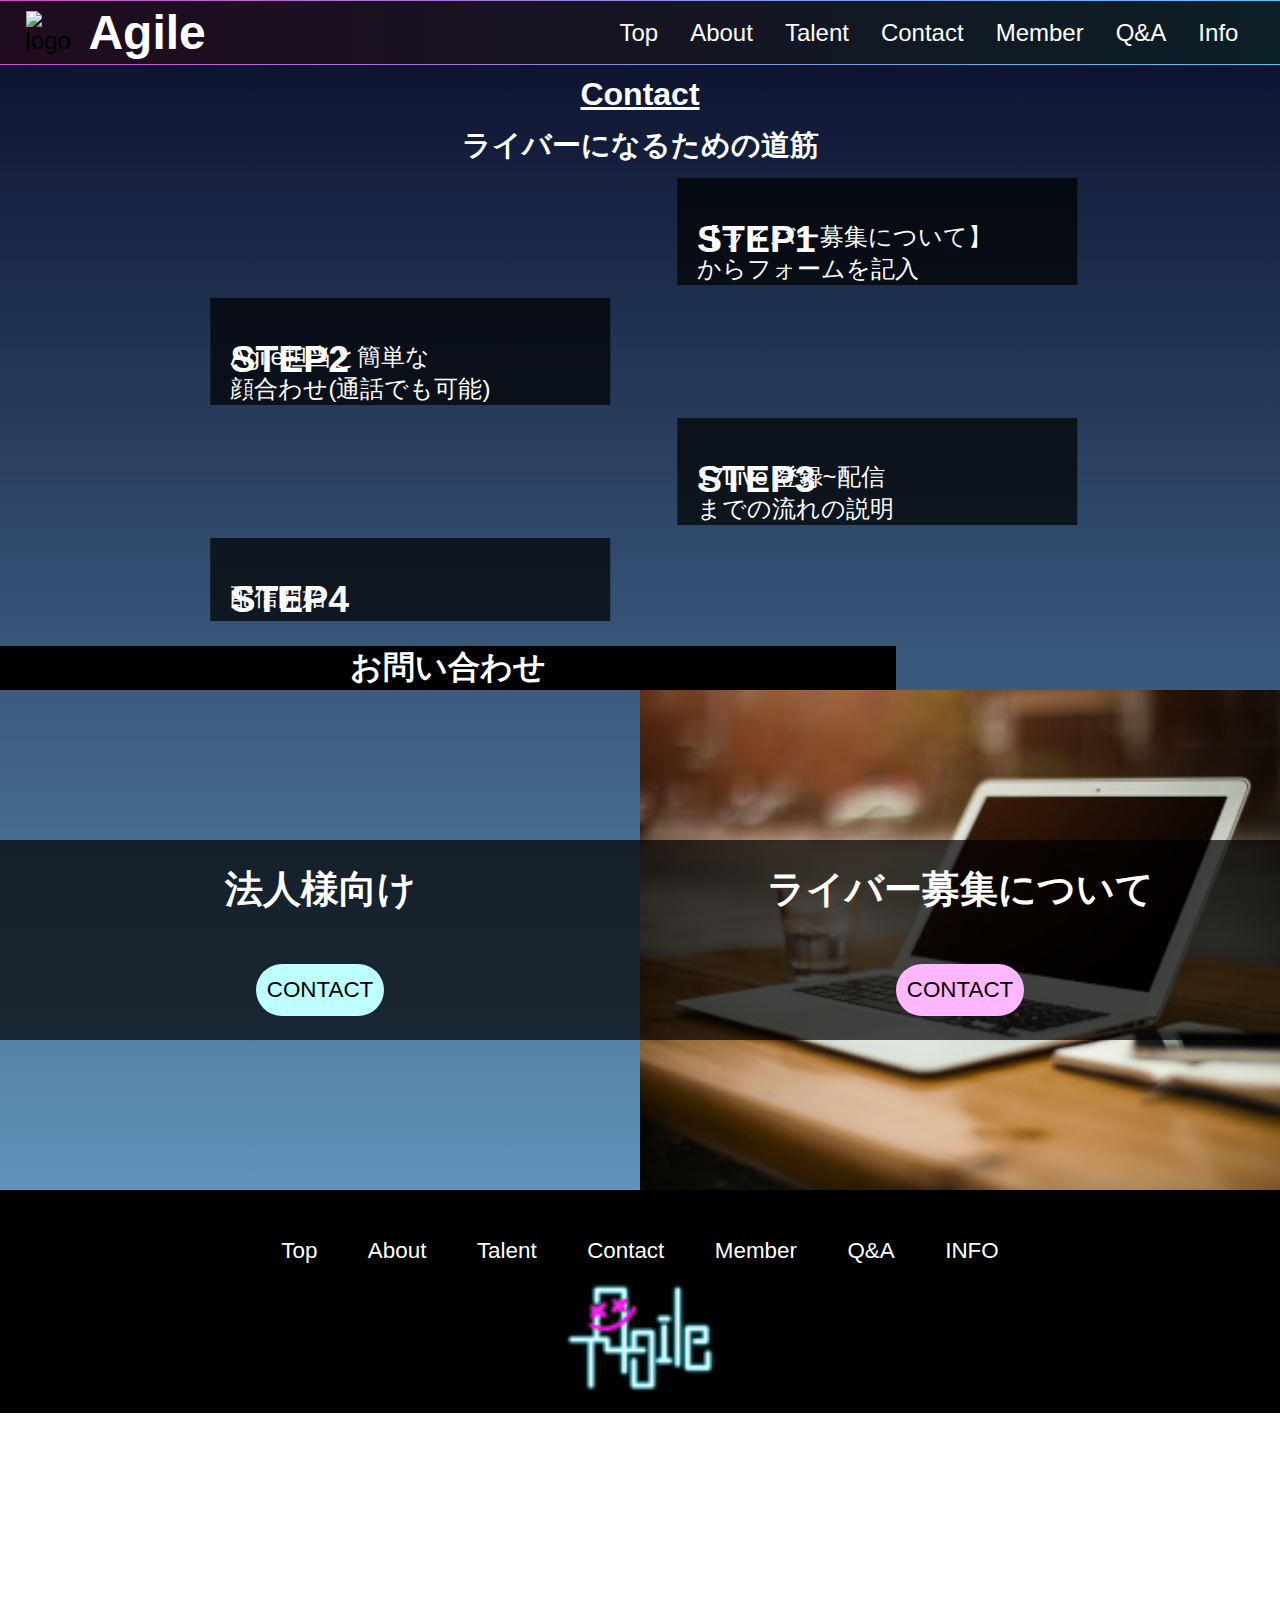
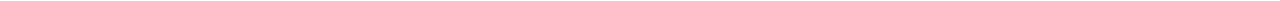
==== commit 1eb94484: "Add files via upload" ====
--- a/contact.html
+++ b/contact.html
@@ -54,6 +54,8 @@
     </nav>
 
     <main id="main-contact">
+        <img src="images/gif-blue.png" alt="" id="line19">
+        <img src="images/gif-blue.png" alt="" id="line21">
         <h2 class="page-title">Contact</h2>
         <h3 class="page-sub-title" id="contact-sub-title">ライバーになるための道筋</h3>
         <section class="contact-content">
@@ -88,7 +90,10 @@
                 </div>
                 <img src="images/step4.jpg" alt="" class="contact-img" id="left">
             </div>
+            <img src="images/gif-blue.png" alt="" id="line20">
+
         </section>
+        
         <section class="contact">
             <h2 id="contact-title">お問い合わせ</h2>
             <div class="contact-box-wrap">
@@ -96,78 +101,19 @@
                     <div class="normal">
                         <div class="normal-box">
                             <h3 id="contact-box-title">法人様向け</h3>
-                            <button class="contact-box-btn" id="btn-left">CONTACT</button>
+                            <a target="_blank" rel="noopener noreferrer" href="https://docs.google.com/forms/d/1iC_RAMiTQy2rMkEpdUs_FXlMl6ZOeQAGbzh3w_M_qbQ/edit"><button class="contact-box-btn" id="btn-left">CONTACT</button></a>
                         </div>
                     </div>
                     <div class="normal" id="normal-right">
                         <div class="normal-box">
                             <h3 id="contact-box-title">ライバー募集について</h3>
-                            <button class="contact-box-btn" id="btn-right">CONTACT</button>
+                            <a target="_blank" rel="noopener noreferrer" href="https://docs.google.com/forms/d/e/1FAIpQLSc6O9FzZTk2WijepOr42OyJyhSPxbzFbE1YdEZZ8ITXb3tqeg/viewform?usp=sf_link"><button class="contact-box-btn" id="btn-right">CONTACT</button></a>
                         </div>
                     </div>
                 </div>
-                <form action="mail_handler_corp.php" class="corporation-form" method="post">
-                    <label for="fcor-name" id="label-left">会社名</label>
-                    <input type="text" name="fcor-name" id="label-right" placeholder="会社名を入力してください">
-                    <label for="email" id="label-left">メールアドレス</label>
-                    <input type="email" name="cor-email" id="label-right" placeholder="メールアドレスを入力してください">
-                    <label for="cor-phone" id="label-left">電話番号</label>
-                    <input type="tel" name="cor-tel" id="label-right" placeholder="電話番号を入力してください">
-                    <label for="cor-tantou" id="label-left">担当部署</label>
-                    <input type="text" name="cor-tantou" id="label-right" placeholder="担当部署名を入力してください">
-                    <label for="cor-name" id="label-left">氏名</label>
-                    <input type="text" name="tantou-name" id="label-right" placeholder="担当者名を入力してください">
-                    <label for="naiyou" id="label-left">お問い合わせ内容</label>
-                    <input type="text" name="naiyou" id="label-right" placeholder="お問い合わせ内容を入力してください">
-                    <input type="submit" name="submit" value="送信">
-                    <span id="cross"></span>
-                </form>
-                <form action="mail_handler_liver.php" class="liver-form" method="post">
-                    <label for="liv-name">氏名（本名）</label>
-                    <input type="text" name="liv-name" id="liv-name">
-                    <label for="gender">性別</label>
-                    <div id="gender-radio">
-                        <input type="radio" name="gender" id="man" value="man"><span class="gender-span">男性</span>
-                        <input type="radio" name="gender" id="woman" value="woman"><span class="gender-span">女性</span>
-                        <input type="radio" name="gender" id="lgbt" value="LGBTQIA＋"><span class="gender-span">LGBTQIA+</span>
-                    </div>
-                    <label for="age">ご年齢</label>
-                    <input type="number" name="age" id="age">
-                    <label for="liv-email">メールアドレス</label>
-                    <input type="email" name="liv-email" id="liv-email">
-                    <label for="local">お住まいの都道府県</label>
-                    <input type="text" name="local" id="local">
-                    <label for="haishin-naiyou">配信する予定の内容 </label>
-                    <input type="text" name="haishin-naiyou" id="haishin-naiyou">
-                    <label for="douki">ライバーを始めようと思った動機をお聞かせください。</label>
-                    <input type="text" name="douki" id="douki">
-                    <div>
-                        <label for="mensetsu">ご都合の良い面接候補日3日<br>
-                            （約30分、LINE通話での予定）<br></label>
-                        <span class="form-span">
-                            *平日10:00〜17:00 の間でご記入ください。<br>
-                            時間帯がどうしても合わない場合は、簡単な理由を記載の上、<br>
-                            （時間問わず）ご希望予定日をご記入ください。<br>
-                            （例）4/5月 10:00 4/15木 17:00 4/16水 12:00 <br>
-                            （例2）仕事の為 4/10土 12:00 4/21水 21:00 等</span>
-                    </div>
-                    <input type="text" name="mensetsu" id="mensetsu">
-                    <label for="dm">
-                        DMからのお誘いの場合
-                        <br>【SNS名、ユーザー名、紹介者ID】の順にご記入ください。<br>
-                        <span class="form-span">
-                            ※ホームページ、その他からの応募の方は主に使っているSNS名とユーザー名を記入</span></label>
-                    <input type="text" name="dm" id="dm">
-                    <label for="dm-friend">DM、友達からのお誘いの場合は紹介者の名前をご記入ください。<br>
-                        <span class="form-span">※いない場合は無しとご記入ください。</span></label>
-                    <input type="text" name="dm-friend" id="dm-friend">
-                    <label for="situmon">その他、ご質問等</label>
-                    <input type="text" name="situmon" id="situmon">
-                    <input type="submit" name="submit" value="送信">
-                    <span id="cross"></span>
-                </form>
             </div>
         </section>
+        
     </main>
 
     <footer>
--- a/style.css
+++ b/style.css
@@ -140,6 +140,8 @@
     width: 40%;
     margin: 1% auto;
     text-decoration: underline;
+    position: relative;
+    z-index: 999;
 }
 
 .page-sub-title {
@@ -149,6 +151,8 @@
     width: 75%;
     margin: auto;
     background: -webkit-linear-gradient(left, #141168, #022c7e);
+    position: relative;
+    z-index: 999;
 }
 
 #info-title {
@@ -228,6 +232,34 @@
     margin: 1rem auto;
 }
 
+#member-pic2 {
+    border: #51c8ff 3px solid;
+    position: relative;
+    display: none;
+    left: 50%;
+    transform: translate(-50%);
+    padding: 0.3rem;
+    margin: 1rem auto;
+}
+
+#member-pic3 {
+    border: #51c8ff 3px solid;
+    position: relative;
+    display: none;
+    left: 50%;
+    transform: translate(-50%);
+    padding: 0.3rem;
+    margin: 1rem auto;
+}
+
+main div:nth-child(7){
+    display: none;
+}
+
+main div:nth-child(10){
+    display: none;
+}
+
 .member-img {
     display: inline-block;
     padding: 0.2rem;
@@ -315,6 +347,8 @@
     display: flex;
     flex-direction: column;
     justify-content: center;
+    z-index: 999;
+    position: relative;
 }
 
 .contact-colum {
@@ -323,6 +357,8 @@
     grid-column-gap: 2%;
     font-size: 2rem;
     margin-top: 1%;
+    z-index: 999;
+    position: relative;
 }
 
 .contact-content-box {
@@ -365,6 +401,8 @@
     height: 100%;
     display: flex;
     flex-direction: column;
+    z-index: 999;
+    position: relative;
 }
 
 #contact-title {
@@ -498,11 +536,12 @@
 
 .liver-background {
     background: #172450;
-    margin: 3% 3%;
-    width: 40%;
+    margin: 2% 2%;
+    width: 43%;
     max-width: 300px;
     min-height: 500px;
     height: auto;
+    z-index: 999;
 }
 
 .liver-card {
@@ -515,7 +554,7 @@
 }
 
 .liver-txt {
-    font-size: 0.78rem;
+    font-size: 1rem;
     text-align: center;
 }
 
@@ -526,7 +565,9 @@
     display: flex;
     justify-content: space-around;
     flex-wrap: wrap;
-    align-content: center;    
+    align-content: center;
+    position: relative;
+    z-index: 999;
 }
 
 #talent-sub {
@@ -564,6 +605,8 @@
     width: 60%;
     grid-template-columns: repeat(2, 1fr);
     justify-items: center;
+    position: relative;
+    z-index: 999;
 }
 
 .no-face {
@@ -671,15 +714,15 @@
 
 #line1 {
     position: absolute;
-    transform: translateY(10vw) rotate(-20deg); 
+    transform: translate(-3vw, 10vw) rotate(-20deg); 
     width: 75%;
     animation: line-rose 2.5s -10s infinite alternate;
 }
 
 #line2 {
     position: absolute;
-    transform: translate(10vw, -10vw) rotate(-20deg); 
-    width: 75%;
+    transform: translate(-10vw, -10vw) rotate(-20deg); 
+    width: 150%;
     z-index: 500;
     animation: line-blue 3s -100s infinite alternate;
 }
@@ -730,6 +773,119 @@
     width: 100%;
     z-index: 500;
     animation: line-blue 11s -100s infinite alternate;
+}
+
+#line9 {
+    position: absolute;
+    transform: translate(-2vw, 0vw) rotate(-10deg); 
+    width: 100%;
+    z-index: 500;
+    animation: line-rose 11s -100s infinite alternate;
+}
+
+#line10 {
+    position: absolute;
+    transform: translate(-7vw, 40vw) rotate(30deg); 
+    width: 100%;
+    z-index: 500;
+    animation: line-rose 11s -100s infinite alternate;
+}
+
+#line11 {
+    position: absolute;
+    transform: translate(-7vw, -30vw) rotate(-20deg); 
+    width: 150%;
+    height: 3px;
+    z-index: 500;
+    animation: line-blue 11s -100s infinite alternate;
+}
+
+#line12 {
+    position: absolute;
+    transform: translate(0vw, -28vw) rotate(18deg); 
+    width: 150%;
+    z-index: 500;
+    animation: line-rose 11s -100s infinite alternate;
+    height: 3px;
+}
+
+#line13 {
+    position: absolute;
+    transform: translate(0vw, 0vw) rotate(-20deg); 
+    width: 150%;
+    z-index: 500;
+    animation: line-blue 11s -100s infinite alternate;
+    height: 3px;
+}
+
+#line14 {
+    position: absolute;
+    transform: translate(0vw, 40vw) rotate(20deg); 
+    width: 150%;
+    z-index: 500;
+    animation: line-rose 11s -100s infinite alternate;
+    height: 3px;
+}
+
+#line15 {
+    position: absolute;
+    transform: translate(-5vw, 30vw) rotate(20deg); 
+    width: 150%;
+    z-index: 500;
+    animation: line-rose 11s -100s infinite alternate;
+    height: 3px;
+}
+
+#line16 {
+    position: absolute;
+    transform: translate(-20vw, 80vw) rotate(40deg); 
+    width: 100%;
+    z-index: 500;
+    animation: line-rose 11s -100s infinite alternate;
+    height: 3px;
+}
+
+#line17 {
+    position: absolute;
+    transform: translate(-5vw, 30vw) rotate(20deg); 
+    width: 100%;
+    z-index: 500;
+    animation: line-rose 11s -100s infinite alternate;
+    height: 3px;
+}
+
+#line18 {
+    position: absolute;
+    transform: translate(-10vw, 70vw) rotate(-30deg); 
+    width: 100%;
+    z-index: 500;
+    animation: line-blue 11s -100s infinite alternate;
+    height: 3px;
+}
+
+#line19 {
+    position: absolute;
+    transform: translate(-8vw, 30vw) rotate(-20deg); 
+    width: 130%;
+    z-index: 500;
+    animation: line-blue 2.5s -10s infinite alternate;
+}
+
+#line20 {
+    position: absolute;
+    transform: translate(-5vw, 30vw) rotate(-20deg); 
+    width: 140%;
+    z-index: 500;
+    animation: line-blue 2.5s -10s infinite alternate;
+}
+
+#line21 {
+    position: absolute;
+    transform: translate(-15vw, 70vw) rotate(30deg); 
+    width: 200%;
+    height: 2px;
+    z-index: 500;
+    animation: line-rose 2.5s -10s infinite alternate;
 }
 
 .news-column {
@@ -750,7 +906,7 @@
 
 .third-title-up {
     position: absolute;
-    top: 5%;
+    top: 8%;
     width: 90%;
     color: #fff;
     left: 50%;
@@ -762,7 +918,7 @@
 
 .third-title-bottom {
     position: absolute;
-    top: 10%;
+    top: 15%;
     font-size: 2rem;
     left: 50%;
     color: #fff;
@@ -776,7 +932,7 @@
     width: 80%;
     height: 50%;
     position: absolute;
-    top: 16%;
+    top: 26%;
     left: 50%;
     transform: translate(-50%);
 }
@@ -895,11 +1051,10 @@
     width: 100%;
     margin: auto;
     height: 50%;
-    padding-bottom: 10%;
 }
 
 .third-img {
-    width: 45%;
+    width: 41%;
     height: 100%;
     max-height: 454px;
 }
@@ -917,7 +1072,7 @@
 #third-txt {
     color: #fff;
     width: 90%;
-    font-size: 2rem;
+    font-size: 1.5rem;
     position: absolute;
     display: inline;
     text-align: center;
@@ -927,7 +1082,7 @@
 }
 
 #pic2 {
-    margin-top: 28rem;
+    margin-top: 60%;
 }
 
 .top-button {
@@ -941,7 +1096,21 @@
     padding: 10px;
     position: absolute;
     right: 18%;
-    bottom: 3%;
+    bottom: 15%;
+    background-size: 400% 400%;
+	animation: gradient 7s ease infinite;
+}
+
+@keyframes gradient {
+	0% {
+		background-position: 0% 50%;
+	}
+	50% {
+		background-position: 100% 50%;
+	}
+	100% {
+		background-position: 0% 50%;
+	}
 }
 
 #fourth-content {
@@ -1067,11 +1236,11 @@
     max-width: 600px;
     max-height: 500px;
     box-shadow: 10px 10px 0px #000062;
+    z-index: 999;
 }
 
 #box-left {
     border: #51c9fe double 4px;
-
 }
 
 .about-title {
@@ -1088,6 +1257,7 @@
     font-size: 1.4rem;
     display: inline;
     padding: 1%;
+    z-index: 999;
 }
 
 .content-background {
@@ -1477,7 +1647,7 @@
         transform: translateY(-230%);
     }
 
-    .top-button, .news-content-txt, .third-title-bottom, .contact-colum, .member-content-box {
+    .top-button, .news-content-txt, .contact-colum, .member-content-box {
         font-size: 1rem;
     }
 
@@ -1490,8 +1660,16 @@
         max-height: 190px;
     }
 
-    .about-content, #third-txt {
-        font-size: 0.7rem;
+    #third-txt, .liver-txt {
+        font-size: 0.75rem;
+    }
+
+    .about-content {
+        font-size: 0.55rem;
+    }
+
+    .third-title-bottom, .liver-name {
+        font-size: 0.9rem;
     }
 
     .fourth-liver-span {
@@ -1501,4 +1679,42 @@
     #first-line {
         width: 90%;
     }
+
+    .footer_links {
+        text-decoration: none;
+        color: #fff;
+        font-size: 1rem;
+    }
+
+    .member-img {
+        width: 100%;
+    }
+
+    #member-pic .member-img:nth-child(1), .member-img:nth-child(3){
+        display: none;
+    }
+
+    #member-content-up {
+        display: none;
+    }
+
+    main div:nth-child(6){
+        display: block;
+    }
+
+    #member-pic2 {
+        display: inline-block;
+    }
+
+    main div:nth-child(7){
+        display: block;
+    }
+
+    main div:nth-child(10){
+        display: block;
+    }
+
+    #member-pic3 {
+        display: inline-flex;
+    }
 }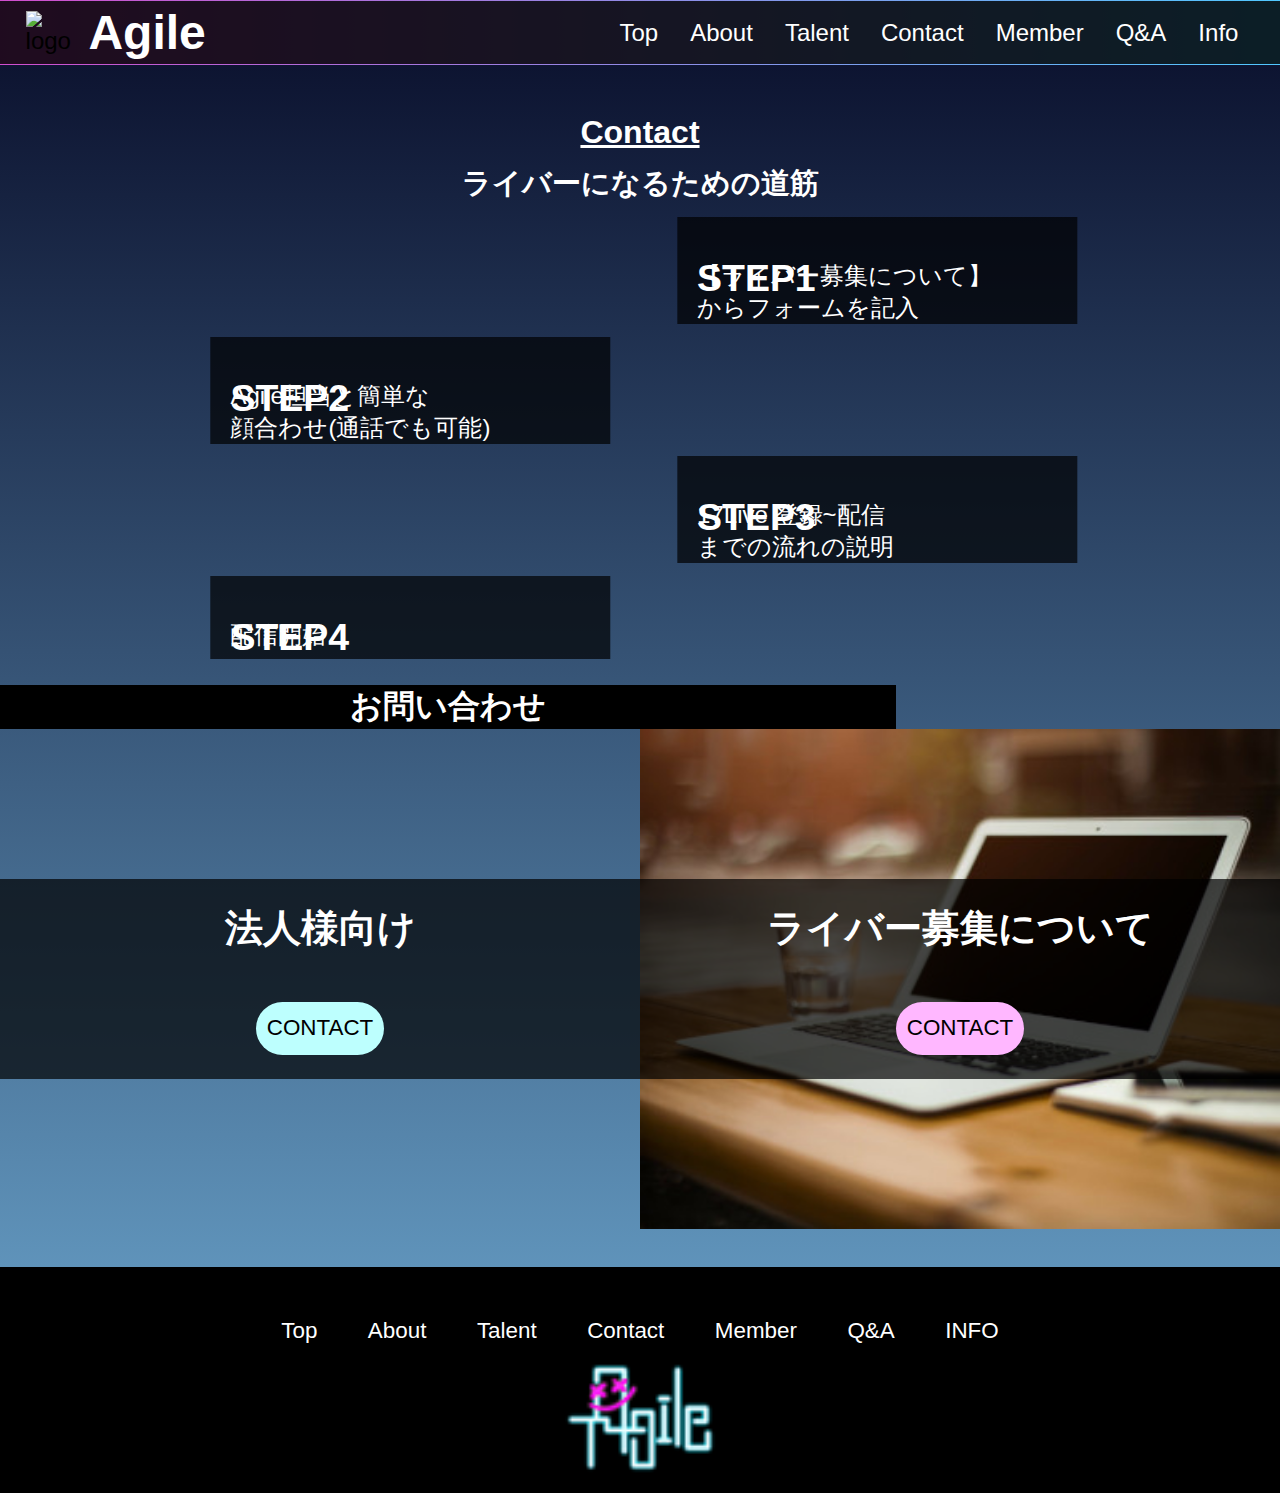
==== commit fd2dfe8f: "" ====
--- a/contact.html
+++ b/contact.html
@@ -91,7 +91,8 @@
                 <img src="images/step4.jpg" alt="" class="contact-img" id="left">
             </div>
             <img src="images/gif-blue.png" alt="" id="line20">
-
+            <img src="images/gif-blue.png" alt="" id="line22">
+            <img src="images/gif-purple.png" alt="" id="line23">
         </section>
         
         <section class="contact">
--- a/style.css
+++ b/style.css
@@ -10,6 +10,7 @@
 }
 
 main {
+    padding: 3% 0px;
     margin-top: 63px;
     width: 100%;
     background-color: #00001c;
@@ -103,7 +104,7 @@
     width: 100%;
     justify-content: center;
     align-items: center;
-    padding-top: 3rem;
+    padding-top: 4%;
     position: relative;
     z-index: 999;
 }
@@ -301,6 +302,8 @@
 
 #member-content-right-box {
     border: #51c8ff double 4px;
+    width: 85%;
+    margin: auto;
 }
 
 #member-content-up {
@@ -312,6 +315,7 @@
 
 #member-content-down {
     display: flex;
+    width: 85%;
     justify-content: center;
 }
 
@@ -681,13 +685,13 @@
 @keyframes flicker {
     0%, 18%, 22%, 25%, 53%, 57%, 100% {
       box-shadow:
-        0 0 1px #fff,
         0 0 5px #fff,
-        0 0 9px #fff,
-        0 0 20px #d64fd0,
-        0 0 30px #d64fd0,
-        0 0 40px #d64fd0,
+        0 0 10px #fff,
+        0 0 20px #fff,
         0 0 50px #d64fd0,
+        0 0 60px #d64fd0,
+        0 0 70px #d64fd0,
+        0 0 80px #d64fd0,
         0 0 100px #d64fd0;
     }
     20%, 24%, 55% {       
@@ -717,172 +721,217 @@
     transform: translate(-3vw, 10vw) rotate(-20deg); 
     width: 75%;
     animation: line-rose 2.5s -10s infinite alternate;
+    overflow: visible;
+    height: 2px;
 }
 
 #line2 {
+    overflow: visible;
     position: absolute;
     transform: translate(-10vw, -10vw) rotate(-20deg); 
+    width: 113%;
+    z-index: 500;
+    animation: line-blue 3s -100s infinite alternate;
+}
+
+#line3 {
+    overflow: visible;
+    position: absolute;
+    transform: translate(-12vw) rotate(20deg); 
+    width: 115%;
+    z-index: 500;
+    animation: line-blue 4s -100s infinite alternate;
+}
+
+#line4 {
+    overflow: visible;
+    position: absolute;
+    transform: translate(-15vw, 30vw) rotate(-35deg); 
+    width: 126%;
+    z-index: 500;
+    animation: line-rose 6s -100s infinite alternate;
+}
+
+#line5 {
+    overflow: visible;
+    position: absolute;
+    transform: translate(-13vw, -30vw) rotate(40deg); 
+    width: 100%;
+    z-index: 500;
+    animation: line-rose 5s -100s infinite alternate;
+}
+
+#line6 {
+    overflow: visible;
+    position: absolute;
+    transform: translate(36vw, -10vw) rotate(-30deg); 
+    width: 60%;
+    z-index: 500;
+    animation: line-blue 8s -100s infinite alternate;
+}
+
+#line7 {
+    overflow: visible;
+    position: absolute;
+    transform: translate(-40vw, -35vw) rotate(50deg); 
+    width: 100%;
+    z-index: 500;
+    animation: line-rose 4.4s -100s infinite alternate;
+}
+
+#line8 {
+    overflow: visible;
+    position: absolute;
+    transform: translate(0vw, 0vw) rotate(-30deg); 
+    width: 100%;
+    z-index: 500;
+    animation: line-blue 11s -100s infinite alternate;
+}
+
+#line9 {
+    overflow: visible;
+    position: absolute;
+    transform: translate(-2vw, 0vw) rotate(-10deg); 
+    width: 100%;
+    height: 2px;
+    z-index: 500;
+    animation: line-rose 11s -100s infinite alternate;
+}
+
+#line10 {
+    overflow: visible;
+    position: absolute;
+    transform: translate(-29vw, 78vw) rotate(50deg); 
+    width: 157%;
+    z-index: 500;
+    height: 2px;
+    animation: line-rose 11s -100s infinite alternate;
+}
+
+#line11 {
+    overflow: visible;
+    position: absolute;
+    transform: translate(0vw, 77vw) rotate(-20deg); 
+    width: 115%;
+    height: 2px;
+    z-index: 500;
+    animation: line-blue 11s -100s infinite alternate;
+}
+
+#line12 {
+    overflow: visible;
+    position: absolute;
+    transform: translate(0vw, 100vw) rotate(20deg); 
     width: 150%;
     z-index: 500;
-    animation: line-blue 3s -100s infinite alternate;
-}
-
-#line3 {
-    position: absolute;
-    transform: rotate(20deg); 
-    width: 75%;
-    z-index: 500;
-    animation: line-blue 4s -100s infinite alternate;
-}
-
-#line4 {
-    position: absolute;
-    transform: translateY(30vw) rotate(-40deg); 
-    width: 100%;
-    z-index: 500;
-    animation: line-rose 6s -100s infinite alternate;
-}
-
-#line5 {
-    position: absolute;
-    transform: translate(-10vw, 10vw) rotate(40deg); 
-    width: 100%;
-    z-index: 500;
-    animation: line-rose 5s -100s infinite alternate;
-}
-
-#line6 {
-    position: absolute;
-    transform: translate(30vw, 0vw) rotate(-30deg); 
-    width: 60%;
-    z-index: 500;
-    animation: line-blue 8s -100s infinite alternate;
-}
-
-#line7 {
-    position: absolute;
-    transform: translate(-40vw, -35vw) rotate(50deg); 
-    width: 100%;
-    z-index: 500;
-    animation: line-rose 4.4s -100s infinite alternate;
-}
-
-#line8 {
-    position: absolute;
-    transform: translate(0vw, 0vw) rotate(-30deg); 
-    width: 100%;
+    animation: line-rose 11s -100s infinite alternate;
+    height: 2px;
+}
+
+#line13 {
+    overflow: visible;
+    position: absolute;
+    transform: translate(0vw, 160vw) rotate(-20deg); 
+    width: 112%;
     z-index: 500;
     animation: line-blue 11s -100s infinite alternate;
-}
-
-#line9 {
-    position: absolute;
-    transform: translate(-2vw, 0vw) rotate(-10deg); 
-    width: 100%;
+    height: 2px;
+}
+
+#line14 {
+    overflow: visible;
+    position: absolute;
+    transform: translate(0vw, 280vw) rotate(-20deg); 
+    width: 165%;
     z-index: 500;
     animation: line-rose 11s -100s infinite alternate;
-}
-
-#line10 {
-    position: absolute;
-    transform: translate(-7vw, 40vw) rotate(30deg); 
-    width: 100%;
+    height: 2px;
+}
+
+#line15 {
+    overflow: visible;
+    position: absolute;
+    transform: translate(-9vw, -100vw) rotate(35deg); 
+    width: 120%;
     z-index: 500;
     animation: line-rose 11s -100s infinite alternate;
-}
-
-#line11 {
-    position: absolute;
-    transform: translate(-7vw, -30vw) rotate(-20deg); 
-    width: 150%;
-    height: 3px;
-    z-index: 500;
-    animation: line-blue 11s -100s infinite alternate;
-}
-
-#line12 {
-    position: absolute;
-    transform: translate(0vw, -28vw) rotate(18deg); 
-    width: 150%;
+    height: 2px;
+}
+
+#line16 {
+    overflow: visible;
+    position: absolute;
+    transform: translate(-20vw, 80vw) rotate(40deg); 
+    width: 127%;
+    z-index: 500;
+    animation: line-rose 11s -40s infinite alternate;
+    height: 2px;
+}
+
+#line17 {
+    overflow: visible;
+    position: absolute;
+    transform: translate(-5vw, 35vw) rotate(20deg); 
+    width: 100%;
     z-index: 500;
     animation: line-rose 11s -100s infinite alternate;
-    height: 3px;
-}
-
-#line13 {
-    position: absolute;
-    transform: translate(0vw, 0vw) rotate(-20deg); 
-    width: 150%;
-    z-index: 500;
-    animation: line-blue 11s -100s infinite alternate;
-    height: 3px;
-}
-
-#line14 {
-    position: absolute;
-    transform: translate(0vw, 40vw) rotate(20deg); 
-    width: 150%;
-    z-index: 500;
-    animation: line-rose 11s -100s infinite alternate;
-    height: 3px;
-}
-
-#line15 {
-    position: absolute;
-    transform: translate(-5vw, 30vw) rotate(20deg); 
-    width: 150%;
-    z-index: 500;
-    animation: line-rose 11s -100s infinite alternate;
-    height: 3px;
-}
-
-#line16 {
-    position: absolute;
-    transform: translate(-20vw, 80vw) rotate(40deg); 
-    width: 100%;
-    z-index: 500;
-    animation: line-rose 11s -100s infinite alternate;
-    height: 3px;
-}
-
-#line17 {
-    position: absolute;
-    transform: translate(-5vw, 30vw) rotate(20deg); 
-    width: 100%;
-    z-index: 500;
-    animation: line-rose 11s -100s infinite alternate;
-    height: 3px;
+    height: 2px;
 }
 
 #line18 {
-    position: absolute;
-    transform: translate(-10vw, 70vw) rotate(-30deg); 
-    width: 100%;
-    z-index: 500;
-    animation: line-blue 11s -100s infinite alternate;
-    height: 3px;
+    overflow: visible;
+    position: absolute;
+    transform: translate(-2vw, 70vw) rotate(-30deg); 
+    width: 109%;
+    z-index: 500;
+    animation: line-blue 11s -90s infinite alternate;
+    height: 2px;
 }
 
 #line19 {
-    position: absolute;
-    transform: translate(-8vw, 30vw) rotate(-20deg); 
-    width: 130%;
-    z-index: 500;
+    overflow: visible;
+    position: absolute;
+    transform: translate(-8vw, 59vw) rotate(-30deg); 
+    width: 116%;
+    z-index: 500;
+    height: 2px;
     animation: line-blue 2.5s -10s infinite alternate;
 }
 
 #line20 {
     position: absolute;
-    transform: translate(-5vw, 30vw) rotate(-20deg); 
+    transform: translate(-23vw, 25vw) rotate(63deg); 
     width: 140%;
-    z-index: 500;
-    animation: line-blue 2.5s -10s infinite alternate;
+    height: 2px;
+    z-index: 500;
+    animation: line-blue 2.5s -12s infinite alternate;
 }
 
 #line21 {
-    position: absolute;
-    transform: translate(-15vw, 70vw) rotate(30deg); 
-    width: 200%;
+    overflow: hidden;
+    position: absolute;
+    transform: translate(-13vw, 70vw) rotate(34deg); 
+    width: 123%;
+    height: 2px;
+    z-index: 500;
+    animation: line-rose 2.5s -10s infinite alternate;
+}
+
+#line22 {
+    overflow: hidden;
+    position: absolute;
+    transform: translate(9vw, 50vw) rotate(-34deg); 
+    width: 100%;
+    height: 2px;
+    z-index: 500;
+    animation: line-rose 2.5s -10s infinite alternate;
+}
+
+#line23 {
+    overflow: hidden;
+    position: absolute;
+    transform: translate(-4vw, 62vw) rotate(51deg); 
+    width: 20%;
     height: 2px;
     z-index: 500;
     animation: line-rose 2.5s -10s infinite alternate;
@@ -914,6 +963,7 @@
     text-align: center;
     text-decoration: underline;
     font-size: 2.5rem;
+    z-index: 600;
 }
 
 .third-title-bottom {
@@ -947,14 +997,14 @@
 @keyframes line-blue {
     0%, 15%, 23%, 29%, 57%, 75%, 100% {
       box-shadow:
-        0 0 1px #fff,
-        0 0 5px #fff,
-        0 0 9px #fff,
-        0 0 20px #51c8ff,
-        0 0 30px #51c8ff,
+        0 0 10px #fff,
+        0 0 20px #fff,
+        0 0 30px #fff,
         0 0 40px #51c8ff,
         0 0 50px #51c8ff,
-        0 0 100px #51c8ff;
+        0 0 60px #51c8ff,
+        0 0 70px #51c8ff,
+        0 0 80px #51c8ff;
     }
     22%, 24%, 54% {       
       box-shadow: none;
@@ -964,14 +1014,14 @@
 @keyframes line-rose {
     0%, 15%, 23%, 29%, 57%, 75%, 100% {
       box-shadow:
-        0 0 1px #fff,
-        0 0 5px #fff,
-        0 0 9px #fff,
-        0 0 20px #d64fd0,
-        0 0 30px #d64fd0,
+        0 0 10px #fff,
+        0 0 20px #fff,
+        0 0 30px #fff,
         0 0 40px #d64fd0,
-        0 0 50px #d64fd0,
-        0 0 100px #d64fd0;
+        0 0 50px  #d64fd0,
+        0 0 60px #d64fd0,
+        0 0 70px #d64fd0,
+        0 0 80px #d64fd0;
     }
     22%, 24%, 54% {       
       box-shadow: none;
@@ -981,14 +1031,14 @@
 @keyframes flicker-rose {
     0%, 18%, 22%, 25%, 53%, 57%, 100% {
       text-shadow:
-        0 0 0.01rem #fff,
-        0 0 0.03rem #fff,
-        0 0 0.05rem #fff,
-        0 0 0.15rem #d64fd0,
-        0 0 0.2rem #d64fd0,
-        0 0 0.23rem #d64fd0,
-        0 0 0.28rem #d64fd0,
-        0 0 0.3rem #d64fd0;
+        0 0 1px #fff,
+        0 0 3px #fff,
+        0 0 5px #fff,
+        0 0 20px #d64fd0,
+        0 0 25px #d64fd0,
+        0 0 30px #d64fd0,
+        0 0 40px #d64fd0,
+        0 0 50px #d64fd0;
     }
     20%, 24%, 55% {       
       text-shadow: none;
@@ -999,14 +1049,14 @@
   100% {
     /* Larger blur radius */
     box-shadow:
-      0 0 1px #fff,
       0 0 3px #fff,
-      0 0 7px #fff,
-      0 0 20px #d64fd0,
-      0 0 30px #d64fd0,
+      0 0 10px #fff,
+      0 0 20px #fff,
       0 0 40px #d64fd0,
       0 0 50px #d64fd0,
-      0 0 100px #d64fd0;
+      0 0 60px #d64fd0,
+      0 0 80px #d64fd0,
+      0 0 130px #d64fd0;
   }
   0% {
     /* Smaller blur radius */
@@ -1028,14 +1078,14 @@
     width: 100%;
     height: 100%;
     text-shadow:
-        0 0 0.03rem #fff,
-        0 0 0.05rem #fff,
-        0 0 0.08rem #fff,
-        0 0 0.1rem #51c8ff,
-        0 0 0.35rem #51c8ff,
-        0 0 0.5rem #51c8ff,
-        0 0 0.85rem #51c8ff,
-        0 0 1rem #51c8ff;
+        0 0 5px #fff,
+        0 0 8px #fff,
+        0 0 10px #fff,
+        0 0 15px #51c8ff,
+        0 0 20px #51c8ff,
+        0 0 30px #51c8ff,
+        0 0 40px #51c8ff,
+        0 0 50px #51c8ff;
 }
 
 #dare {
@@ -1057,6 +1107,7 @@
     width: 41%;
     height: 100%;
     max-height: 454px;
+    z-index: 510;
 }
 
 #third-pic {
@@ -1094,11 +1145,11 @@
     border: 0.2vw solid #b6b2b1;
     cursor: pointer;
     padding: 10px;
-    position: absolute;
-    right: 18%;
-    bottom: 15%;
+    position: relative;
+    transform: translate(50vw, -9.5vw);
     background-size: 400% 400%;
 	animation: gradient 7s ease infinite;
+    z-index: 999;
 }
 
 @keyframes gradient {
@@ -1162,14 +1213,14 @@
     padding: 1%;
     z-index: 950;
     box-shadow:
-        0 0 0.1rem #fff,
-        0 0 0.2rem #fff,
-        0 0 0.3rem #fff,
-        0 0 0.35rem #51c9fe,
-        0 0 0.5rem #51c9fe,
-        0 0 0.8rem #51c9fe,
-        0 0 1rem #51c9fe,
-        0 0 1.3rem #51c9fe;
+        0 0 10px #fff,
+        0 0 20px #fff,
+        0 0 30px #fff,
+        0 0 40px #51c9fe,
+        0 0 45px #51c9fe,
+        0 0 50px #51c9fe,
+        0 0 60px #51c9fe,
+        0 0 70px #51c9fe;
     transform: translateY(-300%);
     animation: flicker-rose 4.5s infinite alternate;
 }
@@ -1188,6 +1239,7 @@
     text-decoration: none;
     display: flex;
     width: 100%;
+    max-width: 330px;
     height: auto;
     flex-direction: column;
     align-items: center;
@@ -1267,6 +1319,7 @@
     flex-direction: row;
     align-items: center;
     justify-content: space-evenly;
+    margin: 3% 0px;
 }
 
 #gender-radio {
@@ -1422,7 +1475,7 @@
       0 0 2rem #d64fd0;
 }
 
-.animation-2 a:nth-child(even) {
+.animation-2 a:nth-child(odd) {
     transform: translateY(20%);
     box-shadow:
         0 0 0.1rem #fff,
@@ -1435,7 +1488,7 @@
         0 0 2rem #51c9fe;
 }
 
-.animation-2 a:nth-child(odd) {
+.animation-2 a:nth-child(even) {
     transform: translateY(-20%);
     box-shadow:
       0 0 0.1rem #fff,
@@ -1490,7 +1543,7 @@
         right: 0;
         transform: translateX(100%);
         transition: transform 0.7s ease-out;
-        height: 75vh;
+        height: auto;
         z-index: -1;
         right: 0;
         top: 63px;
@@ -1627,7 +1680,7 @@
     }
 
     #history {
-        width: 95%;
+        width: 85%;
     }
 
     #member-content-up {
@@ -1661,7 +1714,7 @@
     }
 
     #third-txt, .liver-txt {
-        font-size: 0.75rem;
+        font-size: 0.65rem;
     }
 
     .about-content {
@@ -1704,6 +1757,7 @@
 
     #member-pic2 {
         display: inline-block;
+        width: 65%;
     }
 
     main div:nth-child(7){
@@ -1716,5 +1770,15 @@
 
     #member-pic3 {
         display: inline-flex;
+        width: 65%;
+    }
+
+    .liver-img-anchor {
+        width: 100%;
+        max-width: 120px;
+    }
+
+    #member-pic {
+        width: 65%;
     }
 }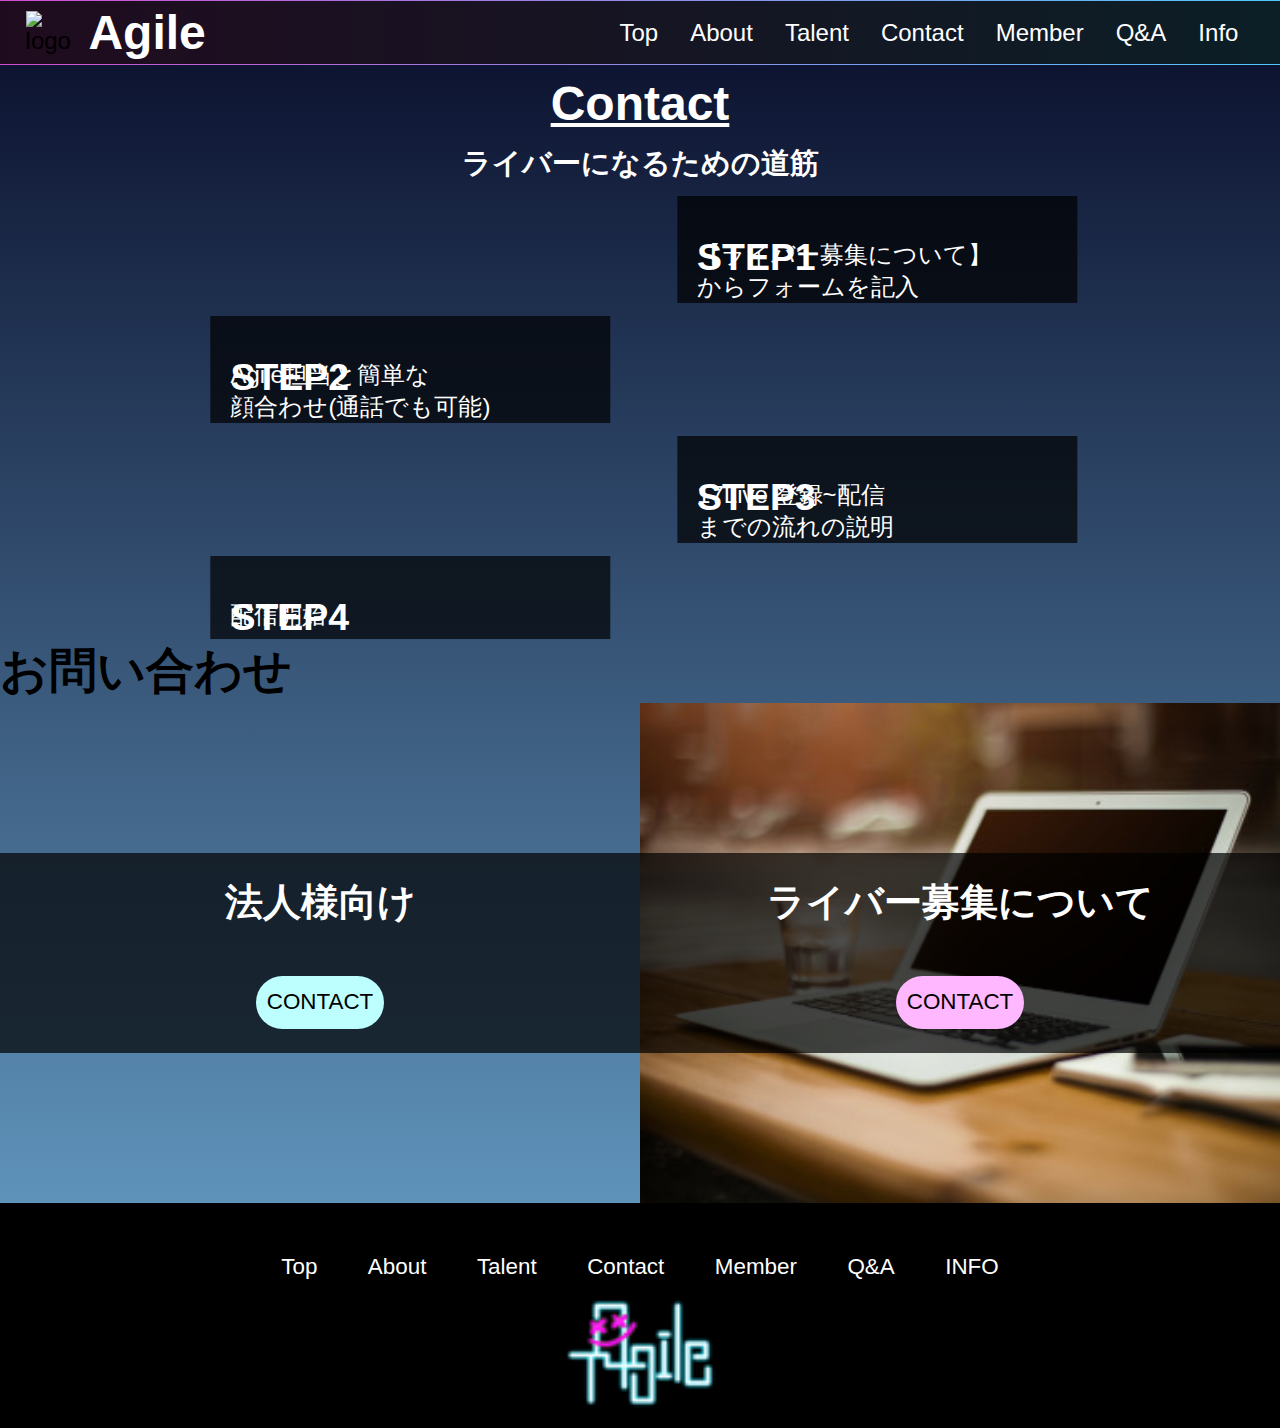
==== commit f4533531: "" ====
--- a/contact.html
+++ b/contact.html
@@ -56,7 +56,7 @@
     <main id="main-contact">
         <img src="images/gif-blue.png" alt="" id="line19">
         <img src="images/gif-blue.png" alt="" id="line21">
-        <h2 class="page-title">Contact</h2>
+        <h2 class="page-title" id="contact-title">Contact</h2>
         <h3 class="page-sub-title" id="contact-sub-title">ライバーになるための道筋</h3>
         <section class="contact-content">
             <div class="contact-colum" id="right">
--- a/style.css
+++ b/style.css
@@ -10,7 +10,6 @@
 }
 
 main {
-    padding: 3% 0px;
     margin-top: 63px;
     width: 100%;
     background-color: #00001c;
@@ -18,6 +17,7 @@
 }
 
 #talent {
+    overflow: hidden;
     background: -webkit-linear-gradient(top, #00001c, #1b3766);
 }
 
@@ -136,13 +136,14 @@
 
 .page-title {
     color: #fff;
-    font-size: 2rem;
+    font-size: 2.8rem;
     text-align: center;
     width: 40%;
     margin: 1% auto;
     text-decoration: underline;
     position: relative;
     z-index: 999;
+    animation: flicker-blue 2.5s infinite alternate;
 }
 
 .page-sub-title {
@@ -160,8 +161,18 @@
     transform: translateY(1.8rem);
     background-color: #00001c;
     animation: flicker-rose 2.5s infinite alternate;
+    font-size: 2.8rem;
+}
+
+#qa-title {
+    animation: flicker-blue 2.5s infinite alternate;
     font-size: 3rem;
 }
+
+#member-title {
+    animation: flicker-rose 2.5s infinite alternate;
+}
+
 
 #info-contents {
     color: #fff;
@@ -231,9 +242,21 @@
     transform: translate(-50%);
     padding: 0.3rem;
     margin: 1rem auto;
+    z-index: 999;
 }
 
 #member-pic2 {
+    border: #51c8ff 3px solid;
+    position: relative;
+    display: none;
+    left: 50%;
+    transform: translate(-50%);
+    padding: 0.3rem;
+    z-index: 999;
+    margin: 1rem auto;
+}
+
+#member-pic3 {
     border: #51c8ff 3px solid;
     position: relative;
     display: none;
@@ -241,16 +264,7 @@
     transform: translate(-50%);
     padding: 0.3rem;
     margin: 1rem auto;
-}
-
-#member-pic3 {
-    border: #51c8ff 3px solid;
-    position: relative;
-    display: none;
-    left: 50%;
-    transform: translate(-50%);
-    padding: 0.3rem;
-    margin: 1rem auto;
+    z-index: 999;
 }
 
 main div:nth-child(7){
@@ -274,15 +288,26 @@
     background: rgba(83, 83, 83, 0.5);
     width: fit-content;
     margin: 0 0.3rem;
-    border: #d14ece double 4px;
+    border: #51c8ff double 4px;
     font-size: 1.4rem;
+    position: relative;
+    z-index: 999;
+    box-shadow:
+        0 0 0.1rem #fff,
+        0 0 0.3rem #fff,
+        0 0 0.5rem #fff,
+        0 0 0.8rem #51c9fe,
+        0 0 1rem #51c9fe,
+        0 0 1.3rem #51c9fe,
+        0 0 1.8rem #51c9fe,
+        0 0 2rem #51c9fe;
 }
 
 #history {
     padding: 2% 1%;
     margin: 2% auto 0 auto;
     width: 80%;
-        
+    border: #ffb7ff double 4px;
 }
 
 .history-right {
@@ -302,7 +327,7 @@
 
 #member-content-right-box {
     border: #51c8ff double 4px;
-    width: 85%;
+    width: fit-content;
     margin: auto;
 }
 
@@ -316,7 +341,10 @@
 #member-content-down {
     display: flex;
     width: 85%;
+    margin: auto;
     justify-content: center;
+    z-index: 999;
+    position: relative;
 }
 
 .member-name {
@@ -410,12 +438,7 @@
 }
 
 #contact-title {
-    text-align: center;
-    color: white;
-    font-size: 2rem;
-    background: black;
-    width: 70%;
-    margin-top: 2%;
+    font-size: 3rem;
 }
 
 .contact-box {
@@ -512,12 +535,13 @@
 }
 
 .fa {
-    padding: 20px;
+    padding: 8px;
     font-size: 50px;
-    width: 50px;
+    width: fit-content;
     text-align: center;
     text-decoration: none;
-    border-radius: 50%;
+    align-items: center;
+    border-radius: 19%;
 }
 
 .fa:hover {
@@ -528,14 +552,15 @@
 .fa.fa-youtube {
     background: #bb0000;
     color: white;
+    font-size: 30px;
     }
 
 .fa.fa-instagram {
     color: transparent;
     background: radial-gradient(circle at 30% 107%, #fdf497 0%, #fdf497 5%, #fd5949 45%, #d6249f 60%, #285AEB 90%);
-    background: -webkit-radial-gradient(circle at 30% 107%, #fdf497 0%, #fdf497 5%, #fd5949 45%, #d6249f 60%, #285AEB 90%);
     background-clip: text;
     -webkit-background-clip: text;
+    font-size: 40px;
     }
 
 .liver-background {
@@ -576,6 +601,7 @@
 
 #talent-sub {
     background: linear-gradient(270deg, rgba(2,80,162,1) 10%, rgba(23,47,93,0.1) 100%);
+    border-radius: 20px;
 }
 
 .liver-img {
@@ -589,6 +615,15 @@
     transform: translate(-50%);
     height: auto;
     border: solid #d14ece 2px;
+    box-shadow:
+        0 0 5px #fff,
+        0 0 8px #fff,
+        0 0 10px #fff,
+        0 0 20px #d64fd0,
+        0 0 25px  #d64fd0,
+        0 0 30px #d64fd0,
+        0 0 40px #d64fd0,
+        0 0 50px #d64fd0;
 }
 
 .liver-name {
@@ -600,6 +635,15 @@
     justify-content: center;
     font-size: 1rem;
     transform: translateY(-50%);
+    text-shadow:
+        0 0 1px #fff,
+        0 0 2px #fff,
+        0 0 3px #fff,
+        0 0 10px #51c9fe,
+        0 0 20px #51c9fe,
+        0 0 25px #51c9fe,
+        0 0 30px #51c9fe,
+        0 0 50px #51c9fe;
 }
 
 #talent-no-face {
@@ -679,7 +723,16 @@
     max-height: 330px;
     min-height: 150px;
     perspective: 450px;
-    z-index: 999;
+    z-index: 990;
+    box-shadow:
+        0 0 10px #fff,
+        0 0 20px #fff,
+        0 0 30px #fff,
+        0 0 40px #d64fd0,
+        0 0 50px  #d64fd0,
+        0 0 60px #d64fd0,
+        0 0 70px #d64fd0,
+        0 0 80px #d64fd0;
 }
 
 @keyframes flicker {
@@ -706,6 +759,8 @@
 }
 
 #news {
+    position: relative;
+    z-index: 999;
     padding-top: 2%;
     padding-bottom: 1%;
     margin: 0 auto;
@@ -722,7 +777,7 @@
     width: 75%;
     animation: line-rose 2.5s -10s infinite alternate;
     overflow: visible;
-    height: 2px;
+    height: 3px;
 }
 
 #line2 {
@@ -731,6 +786,7 @@
     transform: translate(-10vw, -10vw) rotate(-20deg); 
     width: 113%;
     z-index: 500;
+    height: 3px;
     animation: line-blue 3s -100s infinite alternate;
 }
 
@@ -740,6 +796,7 @@
     transform: translate(-12vw) rotate(20deg); 
     width: 115%;
     z-index: 500;
+    height: 3px;
     animation: line-blue 4s -100s infinite alternate;
 }
 
@@ -749,15 +806,17 @@
     transform: translate(-15vw, 30vw) rotate(-35deg); 
     width: 126%;
     z-index: 500;
+    height: 3px;
     animation: line-rose 6s -100s infinite alternate;
 }
 
 #line5 {
     overflow: visible;
     position: absolute;
-    transform: translate(-13vw, -30vw) rotate(40deg); 
-    width: 100%;
-    z-index: 500;
+    transform: translate(-13vw, -79vw) rotate(40deg); 
+    width: 100%;
+    z-index: 500;
+    height: 3px;
     animation: line-rose 5s -100s infinite alternate;
 }
 
@@ -767,15 +826,17 @@
     transform: translate(36vw, -10vw) rotate(-30deg); 
     width: 60%;
     z-index: 500;
+    height: 3px;
     animation: line-blue 8s -100s infinite alternate;
 }
 
 #line7 {
     overflow: visible;
     position: absolute;
-    transform: translate(-40vw, -35vw) rotate(50deg); 
-    width: 100%;
-    z-index: 500;
+    transform: translate(-18vw, -26vw) rotate(50deg); 
+    width: 100%;
+    z-index: 500;
+    height: 3px;
     animation: line-rose 4.4s -100s infinite alternate;
 }
 
@@ -785,6 +846,7 @@
     transform: translate(0vw, 0vw) rotate(-30deg); 
     width: 100%;
     z-index: 500;
+    height: 3px;
     animation: line-blue 11s -100s infinite alternate;
 }
 
@@ -793,7 +855,7 @@
     position: absolute;
     transform: translate(-2vw, 0vw) rotate(-10deg); 
     width: 100%;
-    height: 2px;
+    height: 3px;
     z-index: 500;
     animation: line-rose 11s -100s infinite alternate;
 }
@@ -804,7 +866,7 @@
     transform: translate(-29vw, 78vw) rotate(50deg); 
     width: 157%;
     z-index: 500;
-    height: 2px;
+    height: 3px;
     animation: line-rose 11s -100s infinite alternate;
 }
 
@@ -812,80 +874,70 @@
     overflow: visible;
     position: absolute;
     transform: translate(0vw, 77vw) rotate(-20deg); 
+    width: 152%;
+    height: 3px;
+    z-index: 500;
+    animation: line-blue 11s -100s infinite alternate;
+}
+
+#line13 {
+    overflow: visible;
+    position: absolute;
+    transform: translate(6vw, 158vw) rotate(-20deg); 
+    width: 134%;
+    z-index: 500;
+    animation: line-blue 11s -100s infinite alternate;
+    height: 3px;
+}
+
+#line14 {
+    overflow: visible;
+    position: absolute;
+    transform: translate(0vw, 220vw) rotate(-20deg); 
     width: 115%;
-    height: 2px;
-    z-index: 500;
-    animation: line-blue 11s -100s infinite alternate;
-}
-
-#line12 {
-    overflow: visible;
-    position: absolute;
-    transform: translate(0vw, 100vw) rotate(20deg); 
-    width: 150%;
     z-index: 500;
     animation: line-rose 11s -100s infinite alternate;
-    height: 2px;
-}
-
-#line13 {
-    overflow: visible;
-    position: absolute;
-    transform: translate(0vw, 160vw) rotate(-20deg); 
-    width: 112%;
-    z-index: 500;
-    animation: line-blue 11s -100s infinite alternate;
-    height: 2px;
-}
-
-#line14 {
-    overflow: visible;
-    position: absolute;
-    transform: translate(0vw, 280vw) rotate(-20deg); 
-    width: 165%;
+    height: 3px;
+}
+
+#line15 {
+    overflow: visible;
+    position: absolute;
+    transform: translate(-3vw, -100vw) rotate(17deg); 
+    width: 106%;
     z-index: 500;
     animation: line-rose 11s -100s infinite alternate;
-    height: 2px;
-}
-
-#line15 {
-    overflow: visible;
-    position: absolute;
-    transform: translate(-9vw, -100vw) rotate(35deg); 
-    width: 120%;
+    height: 3px;
+}
+
+#line16 {
+    overflow: visible;
+    position: absolute;
+    transform: translate(-15vw, 80vw) rotate(40deg); 
+    width: 130%;
+    z-index: 500;
+    animation: line-rose 11s -40s infinite alternate;
+    height: 3px;
+}
+
+#line17 {
+    overflow: visible;
+    position: absolute;
+    transform: translate(-4vw, 35vw) rotate(20deg); 
+    width: 107%;
     z-index: 500;
     animation: line-rose 11s -100s infinite alternate;
-    height: 2px;
-}
-
-#line16 {
-    overflow: visible;
-    position: absolute;
-    transform: translate(-20vw, 80vw) rotate(40deg); 
-    width: 127%;
-    z-index: 500;
-    animation: line-rose 11s -40s infinite alternate;
-    height: 2px;
-}
-
-#line17 {
-    overflow: visible;
-    position: absolute;
-    transform: translate(-5vw, 35vw) rotate(20deg); 
-    width: 100%;
-    z-index: 500;
-    animation: line-rose 11s -100s infinite alternate;
-    height: 2px;
+    height: 3px;
 }
 
 #line18 {
     overflow: visible;
     position: absolute;
-    transform: translate(-2vw, 70vw) rotate(-30deg); 
-    width: 109%;
+    transform: translate(-9vw, 70vw) rotate(-30deg); 
+    width: 117%;
     z-index: 500;
     animation: line-blue 11s -90s infinite alternate;
-    height: 2px;
+    height: 3px;
 }
 
 #line19 {
@@ -894,15 +946,15 @@
     transform: translate(-8vw, 59vw) rotate(-30deg); 
     width: 116%;
     z-index: 500;
-    height: 2px;
+    height: 3px;
     animation: line-blue 2.5s -10s infinite alternate;
 }
 
 #line20 {
     position: absolute;
-    transform: translate(-23vw, 25vw) rotate(63deg); 
-    width: 140%;
-    height: 2px;
+    transform: translate(-24vw, 4vw) rotate(63deg); 
+    width: 120%;
+    height: 3px;
     z-index: 500;
     animation: line-blue 2.5s -12s infinite alternate;
 }
@@ -910,9 +962,9 @@
 #line21 {
     overflow: hidden;
     position: absolute;
-    transform: translate(-13vw, 70vw) rotate(34deg); 
+    transform: translate(-11vw, 38vw) rotate(34deg); 
     width: 123%;
-    height: 2px;
+    height: 3px;
     z-index: 500;
     animation: line-rose 2.5s -10s infinite alternate;
 }
@@ -922,7 +974,7 @@
     position: absolute;
     transform: translate(9vw, 50vw) rotate(-34deg); 
     width: 100%;
-    height: 2px;
+    height: 3px;
     z-index: 500;
     animation: line-rose 2.5s -10s infinite alternate;
 }
@@ -932,9 +984,109 @@
     position: absolute;
     transform: translate(-4vw, 62vw) rotate(51deg); 
     width: 20%;
-    height: 2px;
+    height: 3px;
     z-index: 500;
     animation: line-rose 2.5s -10s infinite alternate;
+}
+
+#line24 {
+    overflow: visible;
+    position: absolute;
+    transform: translate(-4vw, -23vw) rotate(-20deg); 
+    width: 108%;
+    z-index: 500;
+    animation: line-rose 11s -100s infinite alternate;
+    height: 3px;
+}
+
+#line25 {
+    overflow: visible;
+    position: absolute;
+    transform: translate(-7vw, -11vw) rotate(28deg); 
+    width: 114%;
+    z-index: 500;
+    animation: line-rose 11s -100s infinite alternate;
+    height: 3px;
+}
+
+#line26 {
+    overflow: visible;
+    position: absolute;
+    transform: translate(-7vw, -11vw) rotate(-28deg); 
+    width: 114%;
+    z-index: 500;
+    animation: line-rose 11s -100s infinite alternate;
+    height: 3px;
+}
+
+#line27 {
+    overflow: visible;
+    position: absolute;
+    transform: translate(-7vw, 25vw) rotate(10deg); 
+    width: 108%;
+    z-index: 500;
+    animation: line-rose 11s -100s infinite alternate;
+    height: 3px;
+}
+
+#line29 {
+    overflow: visible;
+    position: absolute;
+    transform: translate(-8vw, 55vw) rotate(32deg); 
+    width: 118%;
+    z-index: 500;
+    animation: line-rose 11s -100s infinite alternate;
+    height: 3px;
+}
+
+#line30 {
+    overflow: visible;
+    position: absolute;
+    transform: translate(-8vw, 91vw) rotate(-30deg); 
+    width: 118%;
+    z-index: 500;
+    animation: line-rose 11s -100s infinite alternate;
+    height: 3px;
+}
+
+#line31 {
+    overflow: visible;
+    position: absolute;
+    transform: translate(-4vw, 147vw) rotate(27deg); 
+    width: 111%;
+    z-index: 500;
+    animation: line-rose 11s -100s infinite alternate;
+    height: 3px;
+}
+
+#line32 {
+    overflow: visible;
+    position: absolute;
+    transform: translate(-5vw, 104vw) rotate(-24deg); 
+    width: 111%;
+    z-index: 500;
+    animation: line-rose 11s -100s infinite alternate;
+    height: 3px;
+}
+
+#line33 {
+    overflow: visible;
+    position: absolute;
+    transform: translate(-10vw, 70vw) rotate(44deg); 
+    width: 80%;
+    z-index: 500;
+    animation: line-rose 11s -100s infinite alternate;
+    height: 3px;
+}
+
+#line34 {
+    overflow: visible;
+    position: absolute;
+    transform: translate(48vw, 69vw) rotate(-34deg); 
+    width: 57%;
+    z-index: 500;
+    animation: line-rose 11s -100s infinite alternate;
+    height: 3px;
 }
 
 .news-column {
@@ -992,6 +1144,15 @@
     width: 80%;
     height: 45%;
     z-index: 999;
+    box-shadow:
+        0 0 0.1rem #fff,
+        0 0 0.3rem #fff,
+        0 0 0.5rem #fff,
+        0 0 0.8rem #51c9fe,
+        0 0 1rem #51c9fe,
+        0 0 1.3rem #51c9fe,
+        0 0 1.8rem #51c9fe,
+        0 0 2rem #51c9fe;
 }
 
 @keyframes line-blue {
@@ -1045,10 +1206,27 @@
     }
   }
 
+  @keyframes flicker-blue {
+    0%, 18%, 22%, 25%, 53%, 57%, 100% {
+      text-shadow:
+        0 0 1px #fff,
+        0 0 3px #fff,
+        0 0 5px #fff,
+        0 0 20px #51c8ff,
+        0 0 25px #51c8ff,
+        0 0 30px #51c8ff,
+        0 0 40px #51c8ff,
+        0 0 50px #51c8ff;
+    }
+    20%, 24%, 55% {       
+      text-shadow: none;
+    }
+  }
+
 @keyframes pulsate {
   100% {
     /* Larger blur radius */
-    box-shadow:
+    text-shadow:
       0 0 3px #fff,
       0 0 10px #fff,
       0 0 20px #fff,
@@ -1060,7 +1238,7 @@
   }
   0% {
     /* Smaller blur radius */
-    box-shadow:
+    text-shadow:
       0 0 1px #fff,
       0 0 2px #fff,
       0 0 3px #fff,
@@ -1071,6 +1249,34 @@
       0 0 50px #d64fd0;
   }
 }
+
+
+@keyframes pulsate-blue {
+    100% {
+      /* Larger blur radius */
+      text-shadow:
+        0 0 3px #fff,
+        0 0 10px #fff,
+        0 0 20px #fff,
+        0 0 40px #51c8ff,
+        0 0 50px #51c8ff,
+        0 0 60px #51c8ff,
+        0 0 80px #51c8ff,
+        0 0 130px #51c8ff;
+    }
+    0% {
+      /* Smaller blur radius */
+      text-shadow:
+        0 0 1px #fff,
+        0 0 2px #fff,
+        0 0 3px #fff,
+        0 0 7px #51c8ff,
+        0 0 25px #51c8ff,
+        0 0 35px #51c8ff,
+        0 0 40px #51c8ff,
+        0 0 50px #51c8ff;
+    }
+  }
 
 #second-line {
     top: 5%;
@@ -1086,14 +1292,25 @@
         0 0 30px #51c8ff,
         0 0 40px #51c8ff,
         0 0 50px #51c8ff;
+        box-shadow:
+        0 0 0.1rem #fff,
+        0 0 0.3rem #fff,
+        0 0 0.5rem #fff,
+        0 0 0.8rem #51c9fe,
+        0 0 1rem #51c9fe,
+        0 0 1.3rem #51c9fe,
+        0 0 1.8rem #51c9fe,
+        0 0 2rem #51c9fe;
 }
 
 #dare {
     color: #ff00fe;
+    animation: pulsate 2.5s infinite alternate;
 }
 
 #haishoku {
     color: #51c8ff;
+    animation: pulsate-blue 2.5s infinite alternate;
 }
 
 #third-content {
@@ -1307,9 +1524,30 @@
     margin: 1rem 0.5rem;
     border: #d14ece double 4px;
     font-size: 1.4rem;
+    box-shadow:
+        0 0 10px #fff,
+        0 0 20px #fff,
+        0 0 30px #fff,
+        0 0 40px #51c9fe,
+        0 0 45px #51c9fe,
+        0 0 50px #51c9fe,
+        0 0 60px #51c9fe,
+        0 0 70px #51c9fe;
     display: inline;
     padding: 1%;
     z-index: 999;
+}
+
+#box-right {
+    box-shadow:
+      0 0 10px #fff,
+      0 0 20px #fff,
+      0 0 30px #fff,
+      0 0 40px #d64fd0,
+      0 0 45px #d64fd0,
+      0 0 50px #d64fd0,
+      0 0 60px #d64fd0,
+      0 0 70px #d64fd0;
 }
 
 .content-background {
@@ -1757,7 +1995,7 @@
 
     #member-pic2 {
         display: inline-block;
-        width: 65%;
+        width: 40%;
     }
 
     main div:nth-child(7){
@@ -1770,7 +2008,7 @@
 
     #member-pic3 {
         display: inline-flex;
-        width: 65%;
+        width: 40%;
     }
 
     .liver-img-anchor {
@@ -1779,6 +2017,6 @@
     }
 
     #member-pic {
-        width: 65%;
+        width: 40%;
     }
 }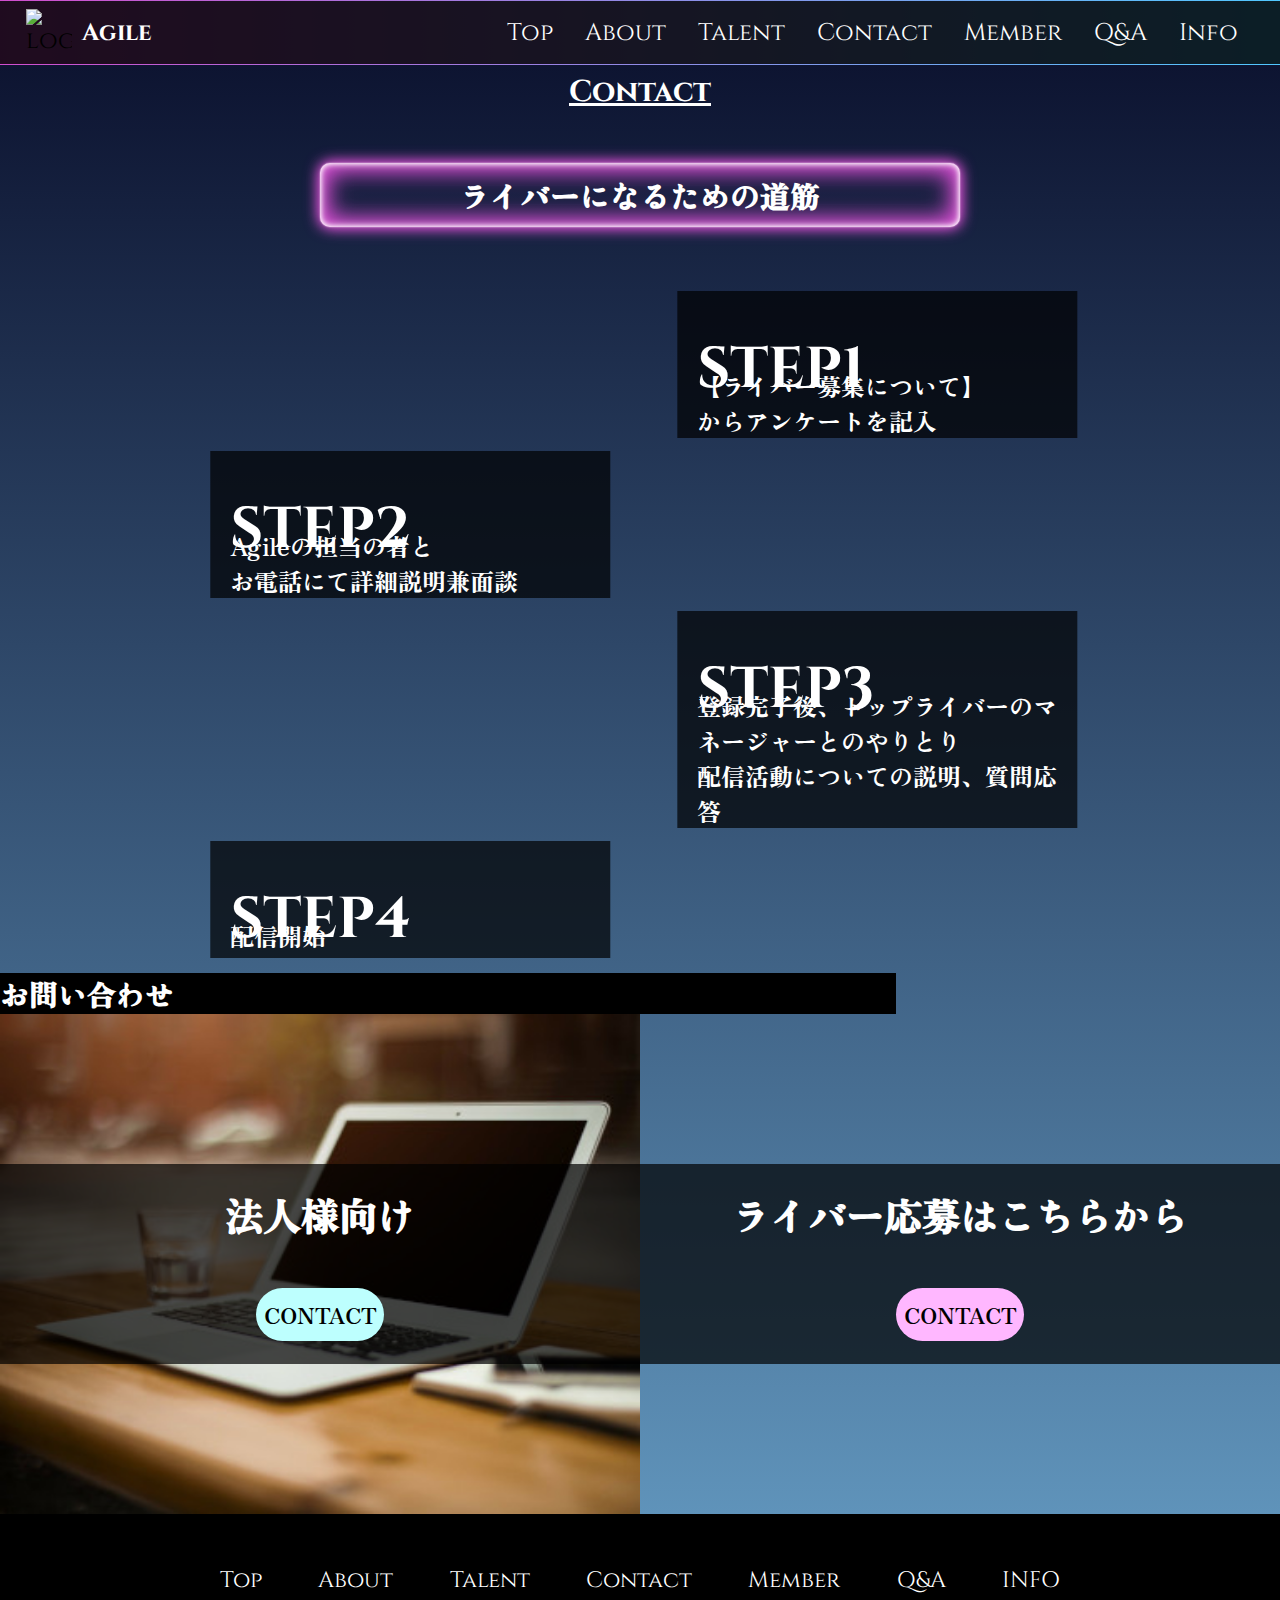
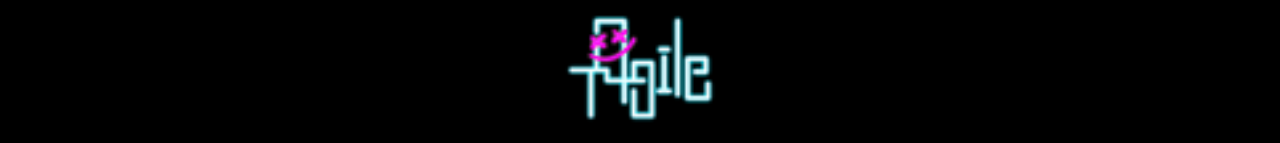
==== commit a67a3e5e: "" ====
--- a/contact.html
+++ b/contact.html
@@ -14,6 +14,9 @@
     <title>Agile</title>
     <link rel="stylesheet" href="style.css">
     <link rel="shortcut icon" href="images/Agile_ne01a.webp" type="image/x-icon">
+    <link rel="preconnect" href="https://fonts.googleapis.com">
+    <link rel="preconnect" href="https://fonts.gstatic.com" crossorigin>
+    <link href="https://fonts.googleapis.com/css2?family=Cinzel:wght@400;900&display=swap" rel="stylesheet">
 </head>
 <body class="contact-body">
     <nav class="navbar">
@@ -56,7 +59,7 @@
     <main id="main-contact">
         <img src="images/gif-blue.png" alt="" id="line19">
         <img src="images/gif-blue.png" alt="" id="line21">
-        <h2 class="page-title" id="contact-title">Contact</h2>
+        <h2 class="page-title">Contact</h2>
         <h3 class="page-sub-title" id="contact-sub-title">ライバーになるための道筋</h3>
         <section class="contact-content">
             <div class="contact-colum" id="right">
@@ -64,14 +67,14 @@
                 <div class="contact-content-box">
                     <h3 id="step">STEP1</h3>
                     <p id="step-txt">【ライバー募集について】<br>
-                        からフォームを記入</p>
+                        からアンケートを記入</p>
                 </div>
             </div>
             <div class="contact-colum" id="left">
                 <div class="contact-content-box" id="right">
                     <h3 id="step">STEP2</h3>
-                    <p id="step-txt">Agile担当と簡単な<br>
-                        顔合わせ(通話でも可能)</p>
+                    <p id="step-txt">Agileの担当の者と<br>
+                        お電話にて詳細説明兼面談</p>
                 </div>
                 <img src="images/step2.jpg" alt="" class="contact-img" id="left">
             </div>
@@ -79,8 +82,8 @@
                 <img src="images/step3.jpg" alt="" class="contact-img">
                 <div class="contact-content-box">
                     <h3 id="step">STEP3</h3>
-                    <p id="step-txt">17Live 登録~配信<br>
-                        までの流れの説明</p>
+                    <p id="step-txt">登録完了後、トップライバーのマネージャーとのやりとり<br>
+                        配信活動についての説明、質問応答</p>
                 </div>
             </div>
             <div class="contact-colum" id="left">
@@ -107,7 +110,7 @@
                     </div>
                     <div class="normal" id="normal-right">
                         <div class="normal-box">
-                            <h3 id="contact-box-title">ライバー募集について</h3>
+                            <h3 id="contact-box-title">ライバー応募はこちらから</h3>
                             <a target="_blank" rel="noopener noreferrer" href="https://docs.google.com/forms/d/e/1FAIpQLSc6O9FzZTk2WijepOr42OyJyhSPxbzFbE1YdEZZ8ITXb3tqeg/viewform?usp=sf_link"><button class="contact-box-btn" id="btn-right">CONTACT</button></a>
                         </div>
                     </div>
@@ -119,25 +122,25 @@
 
     <footer>
         <ul class="footer-ul">
-            <li>
+            <li id="footer-li">
                 <a href="top.html" class="footer_links">Top</a>
             </li>
-            <li>
+            <li id="footer-li">
                 <a href="about.html" class="footer_links">About</a>
             </li>
-            <li>
+            <li id="footer-li">
                 <a href="talent.html" class="footer_links">Talent</a>
             </li>
-            <li>
+            <li id="footer-li">
                 <a href="contact.html" class="footer_links">Contact</a>
             </li>
-            <li>
+            <li id="footer-li">
                 <a href="member.html" class="footer_links">Member</a>
             </li>
-            <li>
+            <li id="footer-li">
                 <a href="qa.html" class="footer_links">Q&A</a>
             </li>
-            <li>
+            <li id="footer-li">
                 <a href="info.html" class="footer_links">INFO</a>
             </li>
         </ul>
--- a/style.css
+++ b/style.css
@@ -1,12 +1,15 @@
+@import url('https://fonts.googleapis.com/css2?family=Zen+Antique&display=swap');
+
 * {
     box-sizing: border-box;
     margin: 0;
     padding: 0;
-    font-family: 'Source Sans 3', sans-serif;
+    font-family: 'cinzel', sans-serif;
 }
 
 body {
     overflow-x: hidden;
+    font-size: 62.5%;
 }
 
 main {
@@ -15,6 +18,7 @@
     background-color: #00001c;
     overflow-x: hidden;
 }
+
 
 #talent {
     overflow: hidden;
@@ -69,6 +73,7 @@
 #navbar_title {
     color: #fff;
     margin-left: 10px;
+    font-size: 1em;
 }
 
 .navbar_menu {
@@ -82,7 +87,7 @@
     color: #fff;
     display: flex;
     align-items: center;
-    justify-content: center;
+    justify-content: left;
     text-decoration: none;
     padding: 0 1rem;
     height: 100%;
@@ -124,8 +129,12 @@
     display: inline-flex;
     list-style-type: none;
     flex-wrap: wrap;
-    width: 60%;
+    width: 70%;
     justify-content: space-around;
+}
+
+#footer-li {
+    margin: auto 5px;
 }
 
 #footer-logo {
@@ -136,10 +145,9 @@
 
 .page-title {
     color: #fff;
-    font-size: 2.8rem;
-    text-align: center;
-    width: 40%;
-    margin: 1% auto;
+    font-size: 3em;
+    width: fit-content;
+    margin: 0.3em auto;
     text-decoration: underline;
     position: relative;
     z-index: 999;
@@ -148,13 +156,18 @@
 
 .page-sub-title {
     color: #fff;
-    font-size: 2rem;
+    font-size: 1.45rem;
     text-align: center;
-    width: 75%;
-    margin: auto;
+    width: 50%;
+    box-shadow: 0 0 0.1rem #fff, inset 0 0 0.3rem #fff, inset 0 0 0.5rem #fff, 
+                0 0 0.8rem #d14ece, 0 0 1rem #d14ece, 
+                inset 0 0 1.3rem #d14ece, inset 0 0 1.8rem #d14ece, inset 0 0 2rem #d14ece;
+    border-radius: 10px;
+    margin: 4% auto;
     background: -webkit-linear-gradient(left, #141168, #022c7e);
     position: relative;
     z-index: 999;
+    padding: 10px;
 }
 
 #info-title {
@@ -164,6 +177,10 @@
     font-size: 2.8rem;
 }
 
+#liver-title {
+    animation: flicker-rose 2.5s infinite alternate;
+}
+
 #qa-title {
     animation: flicker-blue 2.5s infinite alternate;
     font-size: 3rem;
@@ -174,16 +191,16 @@
 }
 
 
-#info-contents {
+.info-contents {
     color: #fff;
-    font-size: 1rem;
-    width: 90%;
+    font-size: 1.6em;
+    width: 95%;
 }
 
 #info-section {
     width: 70%;
     margin: 2% auto;
-    padding: 2rem 0;
+    padding: 2em 0;
     display: flex;
     justify-content: center;
     border: #d14ece double 3px;
@@ -194,6 +211,7 @@
 }
 
 .qa-content {
+    font-family: 'Zen Antique', serif;
     color: #fff;
     width: 75%;
     margin: 2% auto 0 auto;
@@ -203,13 +221,20 @@
     justify-content: space-between;
     align-items: center;
     cursor: pointer;
+    border-radius: 4px;
+    box-shadow: 0 0 3px #fff, inset 0 0 5px #fff, inset 0 0 8px #fff, 
+                0 0 10px #0641cd, 0 0 20px #0641cd, 
+                inset 0 0 30px #0641cd, inset 0 0 40px #0641cd, inset 0 0 50px #0641cd;
+    padding: 10px;
 }
 
 .qa-answear {
     color: #fff;
-    width: 75%;
-    font-size: 2rem;
-    margin: 2% auto 0 auto;
+    margin: 6% auto;
+    width: 70%;
+    font-family: 'Zen Antique', serif;
+    font-size: 2em;
+    margin: 3% auto;
     font-size: 2rem;
     background: #0641cd;
     display: flex;
@@ -217,13 +242,20 @@
     align-items: center;
     overflow: hidden;
     max-height: 0;
-    transition: max-height 0.4s ease;
+    transition: max-height 0.4s ease, padding 0.6s ease;
+    box-shadow: 0 0 3px #fff, inset 0 0 5px #fff, inset 0 0 8px #fff, 
+                0 0 10px #d14ece, 0 0 20px #d14ece, 
+                inset 0 0 30px #d14ece, inset 0 0 40px #d14ece, inset 0 0 50px #d14ece;
+    border-radius: 4px;
+    padding: 0;
 }
 
 .qa-answear.active {
     max-height: 300px;
-    transition: max-height 0.8s ease-out;
-    font-size: 2rem;
+    transition: max-height 0.8s ease-out, padding 0.5s ease-out;
+    font-size: 2em;
+    padding: 12px;
+    margin: 3% auto;
 }
 
 .arrow-down {
@@ -239,58 +271,10 @@
     position: relative;
     display: inline-flex;
     left: 50%;
+    width: fit-content;
     transform: translate(-50%);
-    padding: 0.3rem;
-    margin: 1rem auto;
-    z-index: 999;
-}
-
-#member-pic2 {
-    border: #51c8ff 3px solid;
-    position: relative;
-    display: none;
-    left: 50%;
-    transform: translate(-50%);
-    padding: 0.3rem;
-    z-index: 999;
-    margin: 1rem auto;
-}
-
-#member-pic3 {
-    border: #51c8ff 3px solid;
-    position: relative;
-    display: none;
-    left: 50%;
-    transform: translate(-50%);
-    padding: 0.3rem;
-    margin: 1rem auto;
-    z-index: 999;
-}
-
-main div:nth-child(7){
-    display: none;
-}
-
-main div:nth-child(10){
-    display: none;
-}
-
-.member-img {
-    display: inline-block;
-    padding: 0.2rem;
-    width: 33.5%;
-    height: auto;
-    max-width: 300px;
-}
-
-.member-content-box {
-    color: #fff;
-    background: rgba(83, 83, 83, 0.5);
-    width: fit-content;
-    margin: 0 0.3rem;
-    border: #51c8ff double 4px;
-    font-size: 1.4rem;
-    position: relative;
+    padding: 0.1rem;
+    margin: 2rem auto;
     z-index: 999;
     box-shadow:
         0 0 0.1rem #fff,
@@ -303,11 +287,94 @@
         0 0 2rem #51c9fe;
 }
 
+#member-pic2 {
+    border: #51c8ff 3px solid;
+    position: relative;
+    display: none;
+    left: 50%;
+    width: fit-content;
+    transform: translate(-50%);
+    padding: 0.1rem;
+    z-index: 999;
+    margin: 3.5rem auto;
+    box-shadow:
+        0 0 0.1rem #fff,
+        0 0 0.3rem #fff,
+        0 0 0.5rem #fff,
+        0 0 0.8rem #51c9fe,
+        0 0 1rem #51c9fe,
+        0 0 1.3rem #51c9fe,
+        0 0 1.8rem #51c9fe,
+        0 0 2rem #51c9fe;
+}
+
+.about-content {
+    font-family: 'Zen Antique', serif;
+}
+
+#member-pic3 {
+    border: #51c8ff 3px solid;
+    position: relative;
+    display: none;
+    left: 50%;
+    width: fit-content;
+    transform: translate(-50%);
+    padding: 0.1rem;
+    margin: 3.5rem auto;
+    z-index: 999;
+    box-shadow:
+        0 0 0.1rem #fff,
+        0 0 0.3rem #fff,
+        0 0 0.5rem #fff,
+        0 0 0.8rem #51c9fe,
+        0 0 1rem #51c9fe,
+        0 0 1.3rem #51c9fe,
+        0 0 1.8rem #51c9fe,
+        0 0 2rem #51c9fe;
+}
+
+.member-img {
+    display: inline-block;
+    padding: 0.2rem;
+    width: 33.5%;
+    height: auto;
+    max-width: 400px;
+}
+
+.member-content-box {
+    color: #fff;
+    background: rgba(83, 83, 83, 0.5);
+    width: fit-content;
+    margin: 3.5rem 0.3rem;
+    border: #51c8ff double 4px;
+    font-size: 1.2rem;
+    position: relative;
+    z-index: 999;
+    box-shadow:
+        0 0 0.1rem #fff,
+        0 0 0.3rem #fff,
+        0 0 0.5rem #fff,
+        0 0 0.8rem #51c9fe,
+        0 0 1rem #51c9fe,
+        0 0 1.3rem #51c9fe,
+        0 0 1.8rem #51c9fe,
+        0 0 2rem #51c9fe;
+}
+
 #history {
     padding: 2% 1%;
-    margin: 2% auto 0 auto;
+    margin: 3% auto;
     width: 80%;
     border: #ffb7ff double 4px;
+    box-shadow:
+        0 0 0.1rem #fff,
+        0 0 0.3rem #fff,
+        0 0 0.5rem #fff,
+        0 0 0.8rem #d14ece,
+        0 0 1rem #d14ece,
+        0 0 1.3rem #d14ece,
+        0 0 1.8rem #d14ece,
+        0 0 2rem #d14ece;
 }
 
 .history-right {
@@ -316,31 +383,43 @@
 }
 
 .history-left {
-    width: 40%;
-    margin-left: 10%;
+    width: 50%;
+    padding: 1em;
     margin-top: 2.5%;
+}
+
+#japanese {
+    font-family: 'Zen Antique', serif;
 }
 
 #history-sub {
     margin-top: 2.5%;
+    font-family: 'Zen Antique', serif;
 }
 
 #member-content-right-box {
     border: #51c8ff double 4px;
-    width: fit-content;
+    width: 45%;
     margin: auto;
+    min-height: 310px;
+}
+
+#member-content-right-box2 {
+    border: #51c8ff double 4px;
+    margin: 3.5rem auto;
+    display: none;
 }
 
 #member-content-up {
     display: flex;
     justify-content: space-between;
-    width: 80%;
+    width: 90%;
     margin: 2rem auto;
 }
 
 #member-content-down {
     display: flex;
-    width: 85%;
+    width: 100%;
     margin: auto;
     justify-content: center;
     z-index: 999;
@@ -350,11 +429,14 @@
 .member-name {
     text-align: center;
     margin-top: 1rem;
+    font-family: 'Zen Antique', serif;
     font-size: 2rem;
 }
 
 .member-desc {
-    padding: 0.5rem 0.5rem;
+    font-family: 'Zen Antique', serif;
+    padding: 1em;
+    text-align: center;
 }
 
 .member-history {
@@ -363,6 +445,7 @@
 
 .name-keireki {
     width: 40%;
+    font-size: 1.3rem;
     display: flex;
     flex-direction: column;
     flex-wrap: nowrap;
@@ -370,8 +453,9 @@
 }
 
 #contact-sub-title {
+    font-family: 'Zen Antique', serif;
     background: none;
-    font-size: 1.8rem;
+    font-size: 3em;
 }
 
 .contact-content {
@@ -418,11 +502,13 @@
 
 #step {
     height: max-content;
+    font-size: 1.8em;
     padding-top: 10%;
     padding-left: 5%;
 }
 
 #step-txt {
+    font-family: 'Zen Antique', serif;
     height: max-content;
     font-size: 1.5rem;
     padding-left: 5%;
@@ -430,6 +516,7 @@
 }
 
 .contact {
+    margin-top: 15px;
     height: 100%;
     display: flex;
     flex-direction: column;
@@ -438,7 +525,11 @@
 }
 
 #contact-title {
-    font-size: 3rem;
+    font-size: 1.8rem;
+    color: white;
+    font-family: 'Zen Antique', serif;
+    background-color: #000000;
+    width: 70%;
 }
 
 .contact-box {
@@ -460,7 +551,7 @@
 
 .normal {
     width: 50%;
-    background: url(images/step3.jpg) no-repeat;
+    background: url(images/laptop.jpg) no-repeat;
     background-size: cover;
     max-height: 500px;
     height: 50vw;
@@ -469,7 +560,7 @@
 }
 
 #normal-right {
-    background: url(images/laptop.jpg) no-repeat;
+    background: url(images/step3.jpg) no-repeat;
     background-size: cover;
 }
 
@@ -486,11 +577,13 @@
 }
 
 #contact-box-title {
+    font-family: 'Zen Antique', serif;
     color: #fff;
     font-size: 2.4rem;
 }
 
 .contact-box-btn {
+    font-family: 'Zen Antique', serif;
     color: black;
     border-radius: 50px;
     width: 8rem;
@@ -566,10 +659,9 @@
 .liver-background {
     background: #172450;
     margin: 2% 2%;
-    width: 43%;
+    width: 44%;
     max-width: 300px;
-    min-height: 500px;
-    height: auto;
+    height: 100%;
     z-index: 999;
 }
 
@@ -577,22 +669,24 @@
     background: rgba(83, 83, 83, 0.5);
     width: 100%;
     max-width: 300px;
-    max-height: 500px;
+    max-height: 700px;
     height: 100%;
+    min-height: 390px;
     transform: translate(-20px, -20px);
 }
 
 .liver-txt {
-    font-size: 1rem;
-    text-align: center;
+    font-size: 1.3em;
+    font-family: 'Zen Antique', serif;
+    padding: 30px;
 }
 
 #talent-sec {
     width: 70%;
-    margin: 3% auto;
+    margin: auto;
     color: #fff;
     display: flex;
-    justify-content: space-around;
+    justify-content: center;
     flex-wrap: wrap;
     align-content: center;
     position: relative;
@@ -602,6 +696,7 @@
 #talent-sub {
     background: linear-gradient(270deg, rgba(2,80,162,1) 10%, rgba(23,47,93,0.1) 100%);
     border-radius: 20px;
+    margin: 1rem auto 2rem auto;
 }
 
 .liver-img {
@@ -615,40 +710,51 @@
     transform: translate(-50%);
     height: auto;
     border: solid #d14ece 2px;
+    border-radius: 10px;
+
+}
+
+#box-rose {
     box-shadow:
+        0 0 3px #fff,
         0 0 5px #fff,
         0 0 8px #fff,
-        0 0 10px #fff,
         0 0 20px #d64fd0,
         0 0 25px  #d64fd0,
         0 0 30px #d64fd0,
-        0 0 40px #d64fd0,
-        0 0 50px #d64fd0;
+        0 0 35px #d64fd0,
+        0 0 40px #d64fd0;
+}
+
+#box-blue {
+    box-shadow:
+        0 0 3px #fff,
+        0 0 5px #fff,
+        0 0 8px #fff,
+        0 0 20px #51c9fe,
+        0 0 25px #51c9fe,
+        0 0 30px #51c9fe,
+        0 0 35px #51c9fe,
+        0 0 40px #51c9fe;
+    border: solid #51c9fe 2px;
 }
 
 .liver-name {
     background: black;
-    width: 60%;
-    height: 2.8rem;
+    width: fit-content;
+    height: 13%;
     display: inline-flex;
     align-items: center;
     justify-content: center;
+    border-radius: 10px;
     font-size: 1rem;
     transform: translateY(-50%);
-    text-shadow:
-        0 0 1px #fff,
-        0 0 2px #fff,
-        0 0 3px #fff,
-        0 0 10px #51c9fe,
-        0 0 20px #51c9fe,
-        0 0 25px #51c9fe,
-        0 0 30px #51c9fe,
-        0 0 50px #51c9fe;
 }
 
 #talent-no-face {
     background: rgba(40, 70, 140, 0.9);
-    margin: 1% auto;
+    font-size: 1em;
+    margin: 5% auto;
     display: grid;
     width: 60%;
     grid-template-columns: repeat(2, 1fr);
@@ -661,7 +767,7 @@
     margin: 1.5% 0;
     color: #fff;
     text-decoration: none;
-    font-size: 1rem;
+    font-size: 1.4em;
 }
 
 
@@ -694,45 +800,40 @@
 }
 
 .news-content-txt {
-    font-size: 3rem;
+    font-size: 1rem;
     margin: 3%;
 }
 
-#news-content::after {
+#news-content:after {
+    position: absolute;
     content: '';
-    position: fixed;
+    bottom: 60%;
+    left: 0;
+    right: 0;
     top: 0;
-    width: 100%;
-    height: 50%;
-    background: linear-gradient(180deg, rgba(34,91,141,1) 0%, rgba(34,91,141,0.1) 30%);
-
 }
 
 #news-content {
     overflow: hidden;
-    border: #d64fd0 solid 0.2vw;
-    height: auto;
+    border: #d64fd0 solid 1.5;
+    height: 29vw;
     background: rgba(34, 91, 141, 0.7);
     text-align: center;
-    width: 60%;
-    display: flex;
-    flex-direction: column;
-    align-items: center;
+    width: 75%;
     margin: auto;
     position: relative;
-    max-height: 330px;
-    min-height: 150px;
-    perspective: 450px;
+    font-weight: bold;
+    font-size: 350%;
     z-index: 990;
     box-shadow:
-        0 0 10px #fff,
-        0 0 20px #fff,
-        0 0 30px #fff,
-        0 0 40px #d64fd0,
-        0 0 50px  #d64fd0,
-        0 0 60px #d64fd0,
-        0 0 70px #d64fd0,
-        0 0 80px #d64fd0;
+        0 0 1px #fff,
+        0 0 3px #fff,
+        0 0 5px #fff,
+        0 0 8px #d64fd0,
+        0 0 10px  #d64fd0,
+        0 0 15px #d64fd0,
+        0 0 20px #d64fd0,
+        0 0 30px #d64fd0;
 }
 
 @keyframes flicker {
@@ -752,11 +853,52 @@
     }
   }
 
+  @keyframes crawl {
+    0% {
+        transform: rotateX(60deg) translate3d(0, -100rem, 0);
+        opacity: 1;
+    }
+
+    85% {
+        opacity: 1;
+    }
+
+    100% {
+        transform: rotateX(-30deg) translate3d(0, 80rem, 0);
+        opacity: 0;
+    }
+  }
+/*
 .news-wrapper {
-    position: relative;
-    width: 100%;
-    animation:  scroll 20s linear infinite;
-}
+    width: 100%;
+    overflow-y: scroll;
+    overflow-x: hidden;
+    height: 100%;
+    position: absolute;
+    transform: rotateX(38deg);
+    top: 0;
+    perspective: 100px;---------------------------------------------------------------------------------------------------------------------------------------------
+}
+
+.news-wrapper::-webkit-scrollbar {
+    display: none;
+}
+
+
+
+*/
+
+.news-wrapper {
+    animation: scroll 10s linear 1s infinite;
+    position: relative;
+    display: inline-flex;
+    flex-direction: column;
+    perspective: 200px;
+}
+
+@keyframes scroll {
+}
+
 
 #news {
     position: relative;
@@ -767,7 +909,7 @@
     text-align: center;
     color: #fff;
     width: 30%;
-    font-size: 2rem;
+    font-size: 3vw;
     animation: flicker-rose 2.5s infinite alternate;
 }
 
@@ -780,16 +922,6 @@
     height: 3px;
 }
 
-#line2 {
-    overflow: visible;
-    position: absolute;
-    transform: translate(-10vw, -10vw) rotate(-20deg); 
-    width: 113%;
-    z-index: 500;
-    height: 3px;
-    animation: line-blue 3s -100s infinite alternate;
-}
-
 #line3 {
     overflow: visible;
     position: absolute;
@@ -864,7 +996,7 @@
     overflow: visible;
     position: absolute;
     transform: translate(-29vw, 78vw) rotate(50deg); 
-    width: 157%;
+    width: 156.5%;
     z-index: 500;
     height: 3px;
     animation: line-rose 11s -100s infinite alternate;
@@ -904,7 +1036,7 @@
     overflow: visible;
     position: absolute;
     transform: translate(-3vw, -100vw) rotate(17deg); 
-    width: 106%;
+    width: 105%;
     z-index: 500;
     animation: line-rose 11s -100s infinite alternate;
     height: 3px;
@@ -934,7 +1066,7 @@
     overflow: visible;
     position: absolute;
     transform: translate(-9vw, 70vw) rotate(-30deg); 
-    width: 117%;
+    width: 116%;
     z-index: 500;
     animation: line-blue 11s -90s infinite alternate;
     height: 3px;
@@ -944,7 +1076,7 @@
     overflow: visible;
     position: absolute;
     transform: translate(-8vw, 59vw) rotate(-30deg); 
-    width: 116%;
+    width: 115.5%;
     z-index: 500;
     height: 3px;
     animation: line-blue 2.5s -10s infinite alternate;
@@ -963,7 +1095,7 @@
     overflow: hidden;
     position: absolute;
     transform: translate(-11vw, 38vw) rotate(34deg); 
-    width: 123%;
+    width: 121%;
     height: 3px;
     z-index: 500;
     animation: line-rose 2.5s -10s infinite alternate;
@@ -993,7 +1125,7 @@
     overflow: visible;
     position: absolute;
     transform: translate(-4vw, -23vw) rotate(-20deg); 
-    width: 108%;
+    width: 107%;
     z-index: 500;
     animation: line-rose 11s -100s infinite alternate;
     height: 3px;
@@ -1003,7 +1135,7 @@
     overflow: visible;
     position: absolute;
     transform: translate(-7vw, -11vw) rotate(28deg); 
-    width: 114%;
+    width: 113%;
     z-index: 500;
     animation: line-rose 11s -100s infinite alternate;
     height: 3px;
@@ -1013,7 +1145,7 @@
     overflow: visible;
     position: absolute;
     transform: translate(-7vw, -11vw) rotate(-28deg); 
-    width: 114%;
+    width: 113%;
     z-index: 500;
     animation: line-rose 11s -100s infinite alternate;
     height: 3px;
@@ -1023,7 +1155,7 @@
     overflow: visible;
     position: absolute;
     transform: translate(-7vw, 25vw) rotate(10deg); 
-    width: 108%;
+    width: 107.5%;
     z-index: 500;
     animation: line-rose 11s -100s infinite alternate;
     height: 3px;
@@ -1033,7 +1165,7 @@
     overflow: visible;
     position: absolute;
     transform: translate(-8vw, 55vw) rotate(32deg); 
-    width: 118%;
+    width: 117%;
     z-index: 500;
     animation: line-rose 11s -100s infinite alternate;
     height: 3px;
@@ -1043,7 +1175,7 @@
     overflow: visible;
     position: absolute;
     transform: translate(-8vw, 91vw) rotate(-30deg); 
-    width: 118%;
+    width: 115.5%;
     z-index: 500;
     animation: line-rose 11s -100s infinite alternate;
     height: 3px;
@@ -1053,7 +1185,7 @@
     overflow: visible;
     position: absolute;
     transform: translate(-4vw, 147vw) rotate(27deg); 
-    width: 111%;
+    width: 109.5%;
     z-index: 500;
     animation: line-rose 11s -100s infinite alternate;
     height: 3px;
@@ -1063,11 +1195,13 @@
     overflow: visible;
     position: absolute;
     transform: translate(-5vw, 104vw) rotate(-24deg); 
-    width: 111%;
+    width: 109.5%;
     z-index: 500;
     animation: line-rose 11s -100s infinite alternate;
     height: 3px;
-}
+    display: none;
+}
+
 
 #line33 {
     overflow: visible;
@@ -1077,6 +1211,7 @@
     z-index: 500;
     animation: line-rose 11s -100s infinite alternate;
     height: 3px;
+    display: none;
 }
 
 #line34 {
@@ -1087,63 +1222,65 @@
     z-index: 500;
     animation: line-rose 11s -100s infinite alternate;
     height: 3px;
+    display: none;
 }
 
 .news-column {
+    border-bottom: #51c9fe solid 2px;
     color: #fff;
-    margin-top: 5%;
     font-size: 2rem;
     font-weight: bold;
     display: flex;
-    width: 100%;
+    width: 70%;
+    margin: auto;
     justify-content: space-evenly;
     align-items: center;
 }
 
-@keyframes scroll {
-    from { transform: translateY(-1850px) translateZ(-700px) rotateX(20deg) }
-    to { transform: translateY(0px) translateZ(0px) rotateX(25deg)}
+#test1234 {
+    transform: rotateX(7deg) translateY(40vw) translateZ(100px);
+    width: auto;
+    animation: animateCrawl 20s ease-in infinite;
+    height: auto;
+}
+
+#test1234.paused {
+    animation-play-state: paused;
+}
+
+@keyframes animateCrawl {
+    to { transform: rotateX(7deg) translateY(-103vw) translateZ(100px); }
 }
 
 .third-title-up {
-    position: absolute;
-    top: 8%;
+    position: relative;
     width: 90%;
     color: #fff;
-    left: 50%;
-    transform: translate(-50%);
     text-align: center;
     text-decoration: underline;
-    font-size: 2.5rem;
+    font-size: 3vw;
     z-index: 600;
+    margin: auto;
+    transform: translateY(15vw);
 }
 
 .third-title-bottom {
-    position: absolute;
-    top: 15%;
-    font-size: 2rem;
-    left: 50%;
+    position: relative;
+    font-family: 'Zen Antique', serif;
+    top: 0;
+    font-size: 2vw;
     color: #fff;
-    transform: translate(-50%);
     text-align: center;
     z-index: 900;
-}
-
-.line {
-    border: #53c8fe solid 0.2vw;
-    width: 80%;
-    height: 50%;
-    position: absolute;
-    top: 26%;
-    left: 50%;
-    transform: translate(-50%);
+    transform: translateY(16vw);
 }
 
 #first-line {
     background-color: rgba(0, 0, 0, 0.7);
     width: 80%;
-    height: 45%;
+    height: auto;
     z-index: 999;
+    border: #53c8fe solid 0.2vw;
     box-shadow:
         0 0 0.1rem #fff,
         0 0 0.3rem #fff,
@@ -1152,7 +1289,10 @@
         0 0 1rem #51c9fe,
         0 0 1.3rem #51c9fe,
         0 0 1.8rem #51c9fe,
-        0 0 2rem #51c9fe;
+        inset 0 0 2rem #51c9fe;
+    margin: auto;
+    position: relative;
+    transform: translateY(-7vw);
 }
 
 @keyframes line-blue {
@@ -1192,14 +1332,14 @@
 @keyframes flicker-rose {
     0%, 18%, 22%, 25%, 53%, 57%, 100% {
       text-shadow:
+        0 0 0.8px #fff,
         0 0 1px #fff,
-        0 0 3px #fff,
-        0 0 5px #fff,
+        0 0 2px #fff,
+        0 0 10px #d64fd0,
         0 0 20px #d64fd0,
         0 0 25px #d64fd0,
-        0 0 30px #d64fd0,
-        0 0 40px #d64fd0,
-        0 0 50px #d64fd0;
+        0 0 28px #d64fd0,
+        0 0 30px #d64fd0;
     }
     20%, 24%, 55% {       
       text-shadow: none;
@@ -1210,13 +1350,13 @@
     0%, 18%, 22%, 25%, 53%, 57%, 100% {
       text-shadow:
         0 0 1px #fff,
+        0 0 2px #fff,
         0 0 3px #fff,
-        0 0 5px #fff,
+        0 0 15px #51c8ff,
         0 0 20px #51c8ff,
         0 0 25px #51c8ff,
         0 0 30px #51c8ff,
-        0 0 40px #51c8ff,
-        0 0 50px #51c8ff;
+        0 0 35px #51c8ff;
     }
     20%, 24%, 55% {       
       text-shadow: none;
@@ -1279,10 +1419,11 @@
   }
 
 #second-line {
-    top: 5%;
-    transform: translateX(-48%);
-    width: 100%;
-    height: 100%;
+    width: 100%;
+    height: auto;
+    padding: 4.3em;
+    transform: translate(2%, 4%);
+    border: #53c8fe solid 0.2vw;
     text-shadow:
         0 0 5px #fff,
         0 0 8px #fff,
@@ -1292,7 +1433,7 @@
         0 0 30px #51c8ff,
         0 0 40px #51c8ff,
         0 0 50px #51c8ff;
-        box-shadow:
+    box-shadow:
         0 0 0.1rem #fff,
         0 0 0.3rem #fff,
         0 0 0.5rem #fff,
@@ -1300,7 +1441,7 @@
         0 0 1rem #51c9fe,
         0 0 1.3rem #51c9fe,
         0 0 1.8rem #51c9fe,
-        0 0 2rem #51c9fe;
+        inset 0 0 2rem #51c9fe;
 }
 
 #dare {
@@ -1321,10 +1462,11 @@
 }
 
 .third-img {
-    width: 41%;
-    height: 100%;
-    max-height: 454px;
+    width: 48%;
+    height: auto;
     z-index: 510;
+    position: relative;
+    display: block;
 }
 
 #third-pic {
@@ -1339,22 +1481,20 @@
 
 #third-txt {
     color: #fff;
-    width: 90%;
-    font-size: 1.5rem;
-    position: absolute;
-    display: inline;
+    font-size: 1.8vw;
+    position: relative;
     text-align: center;
-    left: 50%;
-    top: 50%;
-    transform: translate(-50%, -50%);
+    font-family: 'Zen Antique', serif;
 }
 
 #pic2 {
-    margin-top: 60%;
+    margin-left: 52vw;
+    transform: translateY(-13vw);
 }
 
 .top-button {
-    font-size: 2.3rem;
+    font-size: 3em;
+    font-family: 'Zen Antique', serif;
     background: -webkit-linear-gradient(left, #d14ece, #51c8ff);
     color: white;
     width: auto;
@@ -1363,10 +1503,17 @@
     cursor: pointer;
     padding: 10px;
     position: relative;
-    transform: translate(50vw, -9.5vw);
     background-size: 400% 400%;
 	animation: gradient 7s ease infinite;
     z-index: 999;
+}
+
+#top-button-a {
+    position: absolute;
+    bottom: 23vw;
+    left: 50%;
+    z-index: 600;
+    transform: translateX(-50%);
 }
 
 @keyframes gradient {
@@ -1421,6 +1568,7 @@
 }
 
 #shozo {
+    font-family: 'Zen Antique', serif;
     border-radius: 1rem;
     width: fit-content;
     color: #fff;
@@ -1430,14 +1578,14 @@
     padding: 1%;
     z-index: 950;
     box-shadow:
-        0 0 10px #fff,
-        0 0 20px #fff,
-        0 0 30px #fff,
+        0 0 1px #fff,
+        0 0 5px #fff,
+        0 0 8px #fff,
+        0 0 10px #51c9fe,
+        0 0 25px #51c9fe,
+        0 0 30px #51c9fe,
         0 0 40px #51c9fe,
-        0 0 45px #51c9fe,
-        0 0 50px #51c9fe,
-        0 0 60px #51c9fe,
-        0 0 70px #51c9fe;
+        0 0 50px #51c9fe;
     transform: translateY(-300%);
     animation: flicker-rose 4.5s infinite alternate;
 }
@@ -1462,34 +1610,6 @@
     align-items: center;
 }
 
-.fourth-liver-span {
-    font-size: 2.5rem;
-    z-index: 1000;
-    position: absolute;
-    display: inherit;
-    bottom: 0;
-    padding: 0 1%;
-    color: #fff;
-    background: rgba(0, 0, 0, 0.7);
-    border-radius: 0.8rem;
-    width: 99%;
-    justify-content: center;
-    align-items: center;
-}
-
-.fourth-liver-span-down {
-    font-size: 2.5rem;
-    color: #fff;
-    z-index: 1000;
-    position: absolute;
-    display: inherit;
-    width: max-content;
-    bottom: -10%;
-    padding: 0 1%;
-    transform: translateY(25%);
-    background: rgba(120, 120, 120, 0.7);
-}
-
 .about-background {
     display: inline-flex;
     flex-direction: column;
@@ -1499,22 +1619,25 @@
 }
 
 .about-left, .about-right {
-    width: 40%;
+    width: 60%;
     height: auto;
     margin: 2% 0;
     max-width: 600px;
     max-height: 500px;
     box-shadow: 10px 10px 0px #000062;
     z-index: 999;
+    transform: translateX(-50%);
 }
 
 #box-left {
     border: #51c9fe double 4px;
+    
 }
 
 .about-title {
     text-align: center;
-    font-size: 1.8rem;
+    font-size: 1.8em;
+    padding: 0.3em;
 }
 
 .about-box {
@@ -1522,39 +1645,56 @@
     background: rgba(83, 83, 83, 0.5);
     width: fit-content;
     margin: 1rem 0.5rem;
+    font-size: 1.4rem;
+    display: inline;
+    text-align: center;
+    padding: 1%;
+    transform: translateX(50%);
+    z-index: 999;
+}
+
+#about-title-right {
+    text-shadow:
+        0 0 1px #fff,
+        0 0 3px #fff,
+        0 0 5px #fff,
+        0 0 8px #51c9fe,
+        0 0 10px #51c9fe,
+        0 0 13px #51c9fe,
+        0 0 15px #51c9fe,
+        0 0 18px #51c9fe;
+}
+
+#about-title-left {
+    text-shadow:
+      0 0 1px #fff,
+      0 0 3px #fff,
+      0 0 5px #fff,
+      0 0 8px #d64fd0,
+      0 0 10px #d64fd0,
+      0 0 13px #d64fd0,
+      0 0 15px #d64fd0,
+      0 0 18px #d64fd0;
+}
+
+#box-right {
     border: #d14ece double 4px;
-    font-size: 1.4rem;
-    box-shadow:
-        0 0 10px #fff,
-        0 0 20px #fff,
-        0 0 30px #fff,
-        0 0 40px #51c9fe,
-        0 0 45px #51c9fe,
-        0 0 50px #51c9fe,
-        0 0 60px #51c9fe,
-        0 0 70px #51c9fe;
-    display: inline;
-    padding: 1%;
-    z-index: 999;
-}
-
-#box-right {
-    box-shadow:
-      0 0 10px #fff,
-      0 0 20px #fff,
-      0 0 30px #fff,
-      0 0 40px #d64fd0,
-      0 0 45px #d64fd0,
-      0 0 50px #d64fd0,
-      0 0 60px #d64fd0,
-      0 0 70px #d64fd0;
+}
+
+#liver-attention {
+    color: #fff;
+    font-size: 1.3em;
+    position: relative;
+    display: block;
+    left: 55%;
+    margin: 0.5rem 0 2rem 0;
 }
 
 .content-background {
     background-image: linear-gradient(#010220, #1e3e6f, #00001c);
     width: 100%;
     display: inline-flex;
-    flex-direction: row;
+    flex-direction: column;
     align-items: center;
     justify-content: space-evenly;
     margin: 3% 0px;
@@ -1770,7 +1910,7 @@
 
 /*end test*/
 
-@media screen and (max-width: 900px) {
+@media screen and (max-width: 880px) {
 
     .navbar_menu {
         display: grid;
@@ -1864,15 +2004,22 @@
     }
 
     #step-txt {
-        font-size: 1rem;
-    }
-
-    .footer-ul {
-        width: 90%;
-    }
-
-    .qa-content, .member-name, .qa-answear.active, .qa-answear {
-        font-size: 1.2rem;
+        font-size: 1em;
+    }
+
+    .member-name{
+        font-size: 1.1rem;
+    }
+
+    .qa-answear, .qa-answear.active {
+        font-family: 'Zen Antique', serif;
+        font-size: 1.4em;
+        width: 93%;
+    }
+
+    .qa-content {
+        font-size: 1.3em;
+        width: 98%;
     }
 
     .contact-img {
@@ -1881,11 +2028,7 @@
     }
 
     #talent-sec {
-        width: 95%;  
-    }
-
-    .liver-background {
-        min-height: 300px;
+        width: 96%;  
     }
 
     .normal-box {
@@ -1914,11 +2057,12 @@
     }
 
     .about-title {
-        font-size: 1rem;
+        font-size: 0.9em;
     }
 
     #history {
-        width: 85%;
+        width: 95%;
+        font-size: 1.1em;
     }
 
     #member-content-up {
@@ -1926,11 +2070,12 @@
     }
 
     #info-section {
-        width: 90%;
+        width: 93%;
     }
 
     #contact-box-title {
-        font-size: 1.8rem;
+        font-size: 0.5em;
+        transform: translateY(50%);
     }
 
     #shozo {
@@ -1938,44 +2083,30 @@
         transform: translateY(-230%);
     }
 
-    .top-button, .news-content-txt, .contact-colum, .member-content-box {
-        font-size: 1rem;
-    }
-
-    .third-title-up {
-        font-size: 1.5rem;
-    }
-
-    #news-content {
-        width: 90%;
-        max-height: 190px;
-    }
-
-    #third-txt, .liver-txt {
-        font-size: 0.65rem;
+    .news-content-txt, .contact-colum, .member-content-box {
+        font-size: 1.2em;
+    }
+
+    .liver-txt {
+        font-size: 1em;
     }
 
     .about-content {
-        font-size: 0.55rem;
-    }
-
-    .third-title-bottom, .liver-name {
-        font-size: 0.9rem;
-    }
-
-    .fourth-liver-span {
-        font-size: 1rem;
-    }
-
-    #first-line {
-        width: 90%;
+        font-size: 0.5em;
+        font-family: 'Zen Antique', serif;
+        padding: 0.5em;
+    }
+
+    .liver-name {
+        font-size: 1em;
     }
 
     .footer_links {
         text-decoration: none;
         color: #fff;
-        font-size: 1rem;
-    }
+        font-size: 1.6em;
+    }
+    
 
     .member-img {
         width: 100%;
@@ -1989,26 +2120,14 @@
         display: none;
     }
 
-    main div:nth-child(6){
-        display: block;
-    }
-
     #member-pic2 {
         display: inline-block;
-        width: 40%;
-    }
-
-    main div:nth-child(7){
-        display: block;
-    }
-
-    main div:nth-child(10){
-        display: block;
+        width: fit-content;
     }
 
     #member-pic3 {
         display: inline-flex;
-        width: 40%;
+        width: fit-content;
     }
 
     .liver-img-anchor {
@@ -2017,6 +2136,65 @@
     }
 
     #member-pic {
-        width: 40%;
+        width: fit-content;
+    }
+
+    #member-content-right-box2 {
+        display: block;
+    }
+
+    #line33 {
+        display: block;
+    }
+
+    #line32 {
+        display: block;
+    }
+
+    #line34 {
+        display: block;
+    }
+
+    .third-title-up {
+        font-size: 5.5vw;
+    }
+
+    #news {
+        font-size: 10vw;
+    }
+
+    .third-title-bottom {
+        font-size: 6vw;
+    }
+
+    #third-txt {
+        font-size: 2.7vw;
+    }
+
+    #news-content {
+        width: 90%;
+        height: 48vw;
+    }
+
+    #first-line {
+        width: 95%;
+    }
+
+    #contact-sub-title {
+        background: none;
+        font-size: 1.6em;
+        width: 80%;
+    }
+
+    .top-button {
+        font-size: 1.6em;
+    }
+
+    .about-left, .about-right {
+        transform: translateX(-30%);
+    }
+
+    .about-box {
+        transform: translateX(15%);
     }
 }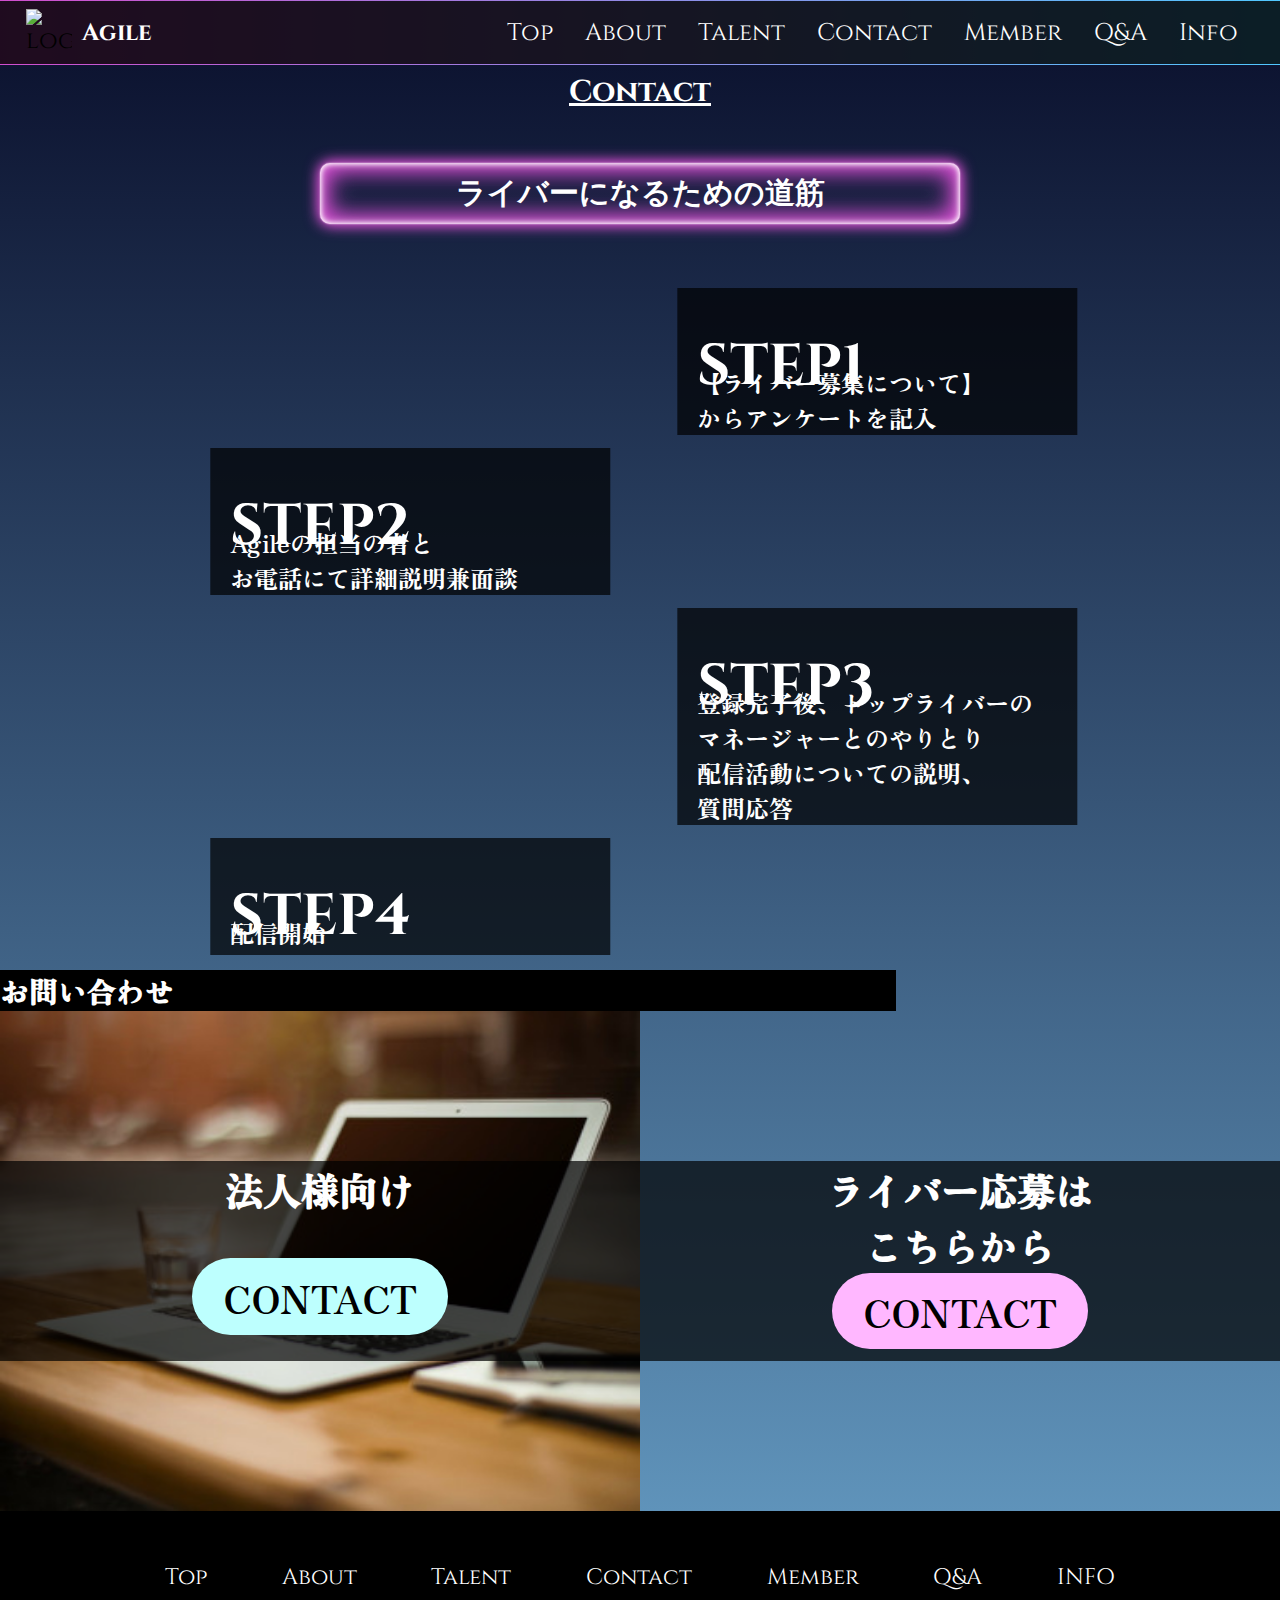
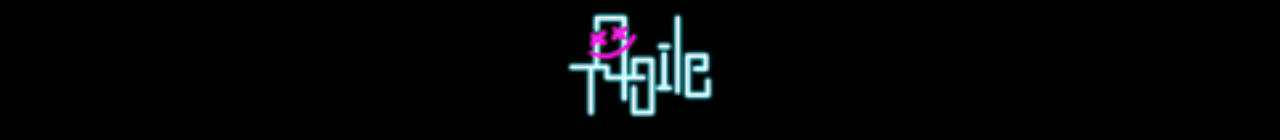
==== commit 4be456f5: "" ====
--- a/contact.html
+++ b/contact.html
@@ -82,8 +82,10 @@
                 <img src="images/step3.jpg" alt="" class="contact-img">
                 <div class="contact-content-box">
                     <h3 id="step">STEP3</h3>
-                    <p id="step-txt">登録完了後、トップライバーのマネージャーとのやりとり<br>
-                        配信活動についての説明、質問応答</p>
+                    <p id="step-txt">登録完了後、トップライバーの<br>
+                        マネージャーとのやりとり<br>
+                        配信活動についての説明、<br>
+                        質問応答</p>
                 </div>
             </div>
             <div class="contact-colum" id="left">
@@ -110,7 +112,7 @@
                     </div>
                     <div class="normal" id="normal-right">
                         <div class="normal-box">
-                            <h3 id="contact-box-title">ライバー応募はこちらから</h3>
+                            <h3 id="contact-box-title">ライバー応募は<br>   こちらから</h3>
                             <a target="_blank" rel="noopener noreferrer" href="https://docs.google.com/forms/d/e/1FAIpQLSc6O9FzZTk2WijepOr42OyJyhSPxbzFbE1YdEZZ8ITXb3tqeg/viewform?usp=sf_link"><button class="contact-box-btn" id="btn-right">CONTACT</button></a>
                         </div>
                     </div>
--- a/style.css
+++ b/style.css
@@ -129,7 +129,7 @@
     display: inline-flex;
     list-style-type: none;
     flex-wrap: wrap;
-    width: 70%;
+    width: 80%;
     justify-content: space-around;
 }
 
@@ -456,6 +456,7 @@
     font-family: 'Zen Antique', serif;
     background: none;
     font-size: 3em;
+    font-family: sans-serif;
 }
 
 .contact-content {
@@ -572,7 +573,7 @@
     height: 40%;
     display: inline-flex;
     flex-direction: column;
-    justify-content: space-around;
+    justify-content: space-between;
     align-items: center;
 }
 
@@ -586,12 +587,13 @@
     font-family: 'Zen Antique', serif;
     color: black;
     border-radius: 50px;
-    width: 8rem;
-    height: 3.3rem;
+    width: 20vw;
+    height: 2em;
     background: #bdfffe;
     border: none;
-    font-size: 1.4rem;
+    font-size: 2.4rem;
     cursor: pointer;
+    margin-bottom: 10%;
 }
 
 #btn-right {
@@ -742,13 +744,14 @@
 .liver-name {
     background: black;
     width: fit-content;
-    height: 13%;
+    height: 2rem;
+    padding: 5px;
     display: inline-flex;
     align-items: center;
     justify-content: center;
     border-radius: 10px;
     font-size: 1rem;
-    transform: translateY(-50%);
+    transform: translateY(-100%);
 }
 
 #talent-no-face {
@@ -784,7 +787,7 @@
     width: 100%;
     margin: auto;
     position: relative;
-    background: url(images/top-logo.webp);
+    background: url(images/top-logo.jpg);
     background-repeat: no-repeat;
     background-size: contain;
 }
@@ -1421,7 +1424,7 @@
 #second-line {
     width: 100%;
     height: auto;
-    padding: 4.3em;
+    padding: 1em;
     transform: translate(2%, 4%);
     border: #53c8fe solid 0.2vw;
     text-shadow:
@@ -1481,10 +1484,11 @@
 
 #third-txt {
     color: #fff;
-    font-size: 1.8vw;
+    font-size: 2.6em;
     position: relative;
     text-align: center;
     font-family: 'Zen Antique', serif;
+    margin: 2em;
 }
 
 #pic2 {
@@ -1626,7 +1630,6 @@
     max-height: 500px;
     box-shadow: 10px 10px 0px #000062;
     z-index: 999;
-    transform: translateX(-50%);
 }
 
 #box-left {
@@ -1649,7 +1652,6 @@
     display: inline;
     text-align: center;
     padding: 1%;
-    transform: translateX(50%);
     z-index: 999;
 }
 
@@ -1694,10 +1696,13 @@
     background-image: linear-gradient(#010220, #1e3e6f, #00001c);
     width: 100%;
     display: inline-flex;
-    flex-direction: column;
     align-items: center;
     justify-content: space-evenly;
     margin: 3% 0px;
+}
+
+#content-background-reverse {
+    flex-direction: row-reverse;
 }
 
 #gender-radio {
@@ -1916,7 +1921,7 @@
         display: grid;
         grid-template-columns: auto;
         margin: 0;
-        width: 48%;
+        width: 50%;
         position: absolute;
         right: 0;
         transform: translateX(100%);
@@ -1949,15 +1954,16 @@
     }
 
     .navbar_links {
-        text-align: right;
-        padding: 0.8rem;
+        text-align: center;
+        padding: 0.8em 0.8em 0.8em 0.5em;
         width: 100%;
         display: flex;
         align-items: center;
-        justify-content: space-around;
+        justify-content: space-between;
         background: rgba(83, 83, 83, 0.5);
         width: 90%;
         margin: auto;
+        font-size: 0.9em;
     }
 
     .navbar_links_icon {
@@ -2004,7 +2010,7 @@
     }
 
     #step-txt {
-        font-size: 1em;
+        font-size: 0.8em;
     }
 
     .member-name{
@@ -2013,12 +2019,12 @@
 
     .qa-answear, .qa-answear.active {
         font-family: 'Zen Antique', serif;
-        font-size: 1.4em;
+        font-size: 1.2em;
         width: 93%;
     }
 
     .qa-content {
-        font-size: 1.3em;
+        font-size: 1.2em;
         width: 98%;
     }
 
@@ -2074,8 +2080,8 @@
     }
 
     #contact-box-title {
-        font-size: 0.5em;
-        transform: translateY(50%);
+        font-size: 0.6em;
+        margin-top: 10%;
     }
 
     #shozo {
@@ -2168,7 +2174,7 @@
     }
 
     #third-txt {
-        font-size: 2.7vw;
+        font-size: 1em;
     }
 
     #news-content {
@@ -2197,4 +2203,14 @@
     .about-box {
         transform: translateX(15%);
     }
+
+    .content-background, #content-background-reverse {
+        flex-direction: column;
+    }
+
+    .contact-box-btn {
+        width: 35vw;
+        height: 2em;
+        font-size: 0.7em;
+    }
 }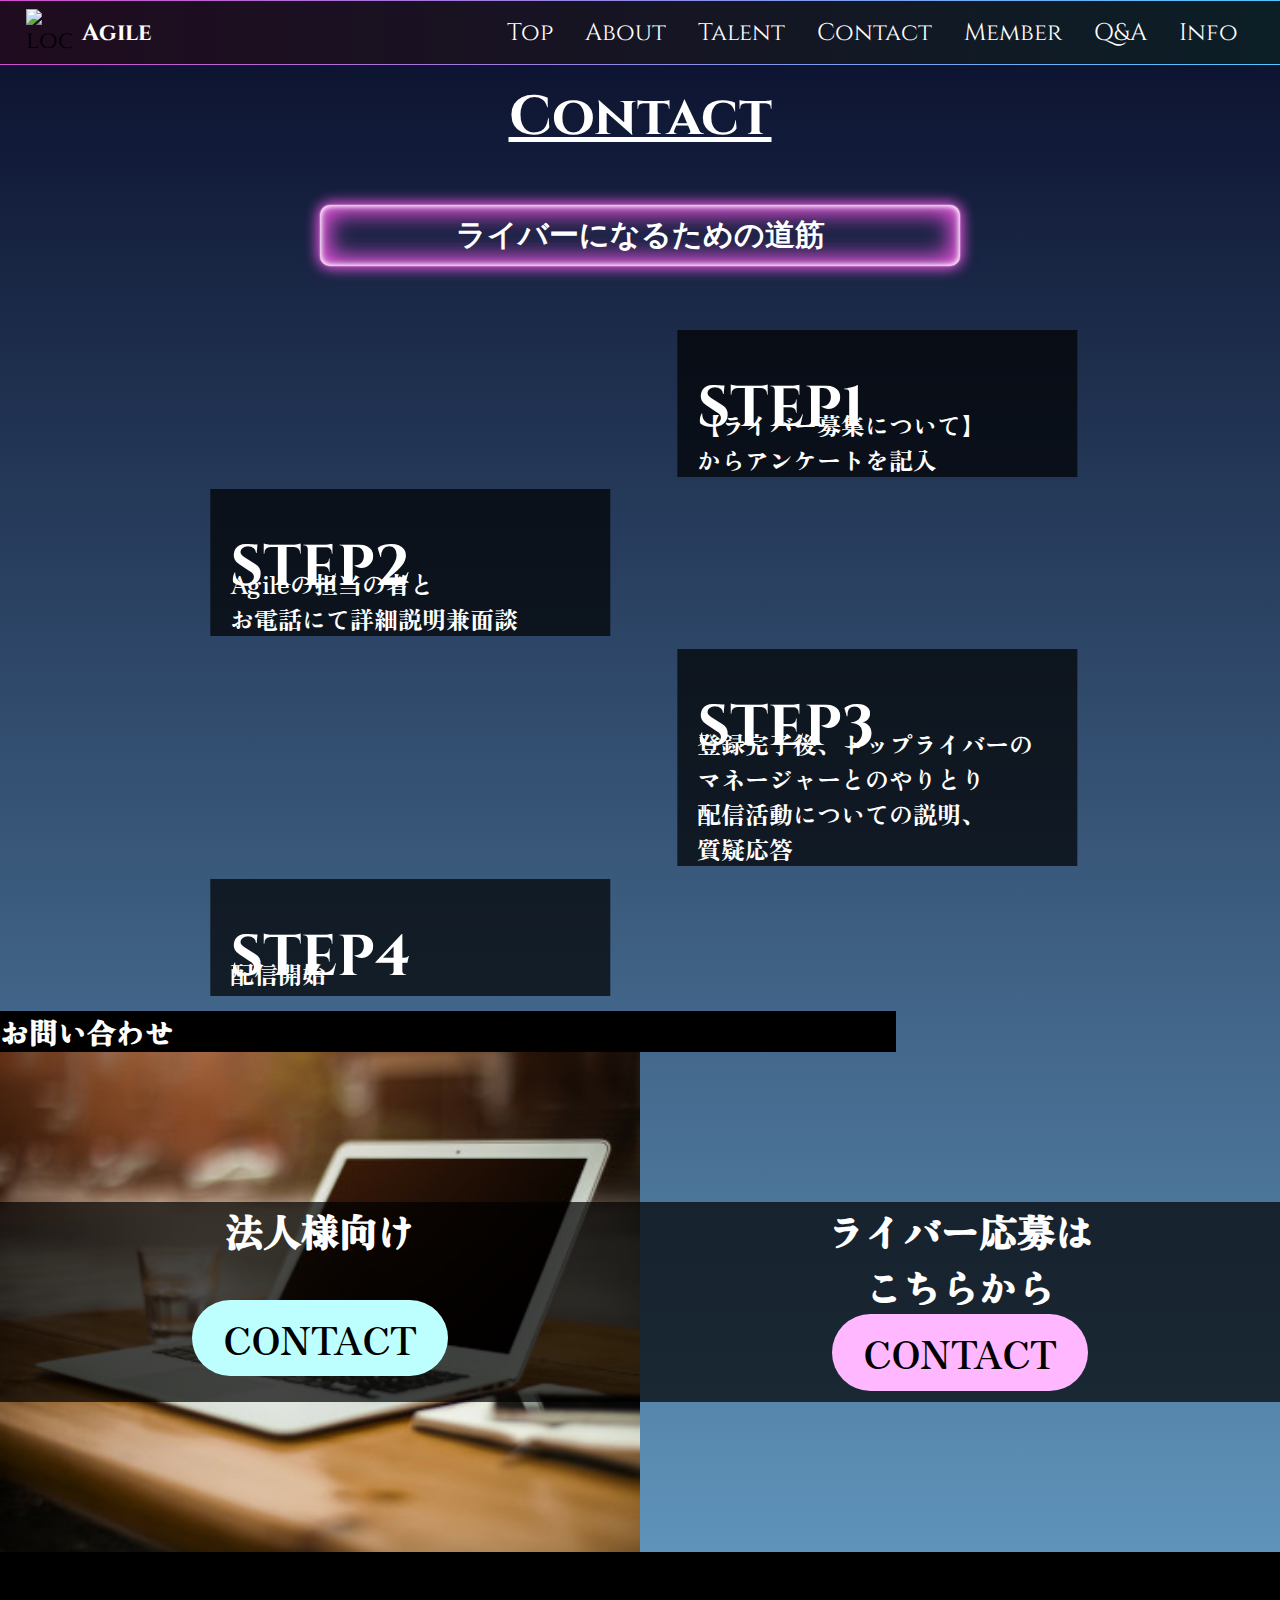
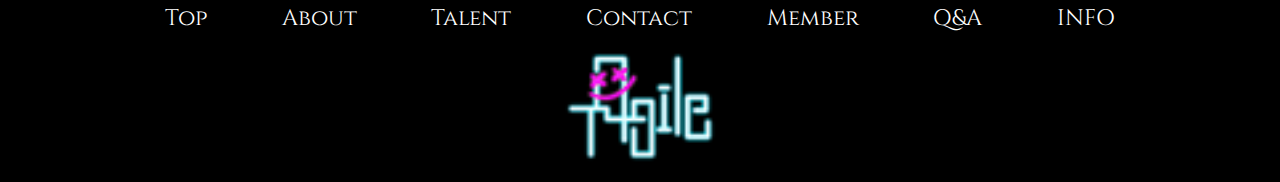
==== commit ede9cf67: "" ====
--- a/contact.html
+++ b/contact.html
@@ -85,7 +85,7 @@
                     <p id="step-txt">登録完了後、トップライバーの<br>
                         マネージャーとのやりとり<br>
                         配信活動についての説明、<br>
-                        質問応答</p>
+                        質疑応答</p>
                 </div>
             </div>
             <div class="contact-colum" id="left">
@@ -104,7 +104,7 @@
             <h2 id="contact-title">お問い合わせ</h2>
             <div class="contact-box-wrap">
                 <div class="contact-box" id="contact-box-move">
-                    <div class="normal">
+                    <div class="normal" id="normal-left">
                         <div class="normal-box">
                             <h3 id="contact-box-title">法人様向け</h3>
                             <a target="_blank" rel="noopener noreferrer" href="https://docs.google.com/forms/d/1iC_RAMiTQy2rMkEpdUs_FXlMl6ZOeQAGbzh3w_M_qbQ/edit"><button class="contact-box-btn" id="btn-left">CONTACT</button></a>
--- a/style.css
+++ b/style.css
@@ -145,7 +145,7 @@
 
 .page-title {
     color: #fff;
-    font-size: 3em;
+    font-size: 5.5em;
     width: fit-content;
     margin: 0.3em auto;
     text-decoration: underline;
@@ -336,7 +336,7 @@
 .member-img {
     display: inline-block;
     padding: 0.2rem;
-    width: 33.5%;
+    width: 100%;
     height: auto;
     max-width: 400px;
 }
@@ -344,7 +344,7 @@
 .member-content-box {
     color: #fff;
     background: rgba(83, 83, 83, 0.5);
-    width: fit-content;
+    width: 50%;
     margin: 3.5rem 0.3rem;
     border: #51c8ff double 4px;
     font-size: 1.2rem;
@@ -401,7 +401,7 @@
     border: #51c8ff double 4px;
     width: 45%;
     margin: auto;
-    min-height: 310px;
+    min-height: 340px;
 }
 
 #member-content-right-box2 {
@@ -516,6 +516,35 @@
     margin-top: -10%;
 }
 
+#member-img-test {
+    display: inline-block;
+    width: auto;
+    height:auto;
+}
+
+#member-name-test {
+    font-size: 3em;
+    color: white;
+    background: linear-gradient(180deg, rgba(2, 0, 102, 1) 0%, rgba(255,255,255,0) 100%);
+    width: max-content;
+    bottom: 0;
+    display: inherit;
+    position: absolute;
+    border-radius: 10px;
+}
+
+.kawakami {
+    transform: translateX(-103%);
+}
+
+.aoyama {
+    transform: translateX(115%);
+}
+
+.ozaki {
+    transform: translateX(115%);
+}
+
 .contact {
     margin-top: 15px;
     height: 100%;
@@ -552,8 +581,6 @@
 
 .normal {
     width: 50%;
-    background: url(images/laptop.jpg) no-repeat;
-    background-size: cover;
     max-height: 500px;
     height: 50vw;
     display: flex;
@@ -562,6 +589,11 @@
 
 #normal-right {
     background: url(images/step3.jpg) no-repeat;
+    background-size: cover;
+}
+
+#normal-left {
+    background: url(images/laptop.jpg) no-repeat;
     background-size: cover;
 }
 
@@ -650,7 +682,14 @@
     font-size: 30px;
     }
 
-.fa.fa-instagram {
+.fa-solid {
+    display: inherit !important;
+}
+
+.fa.fa-instagram, .fa-solid {
+    display: inherit;
+    position: absolute;
+    bottom: 0;
     color: transparent;
     background: radial-gradient(circle at 30% 107%, #fdf497 0%, #fdf497 5%, #fd5949 45%, #d6249f 60%, #285AEB 90%);
     background-clip: text;
@@ -671,7 +710,7 @@
     background: rgba(83, 83, 83, 0.5);
     width: 100%;
     max-width: 300px;
-    max-height: 700px;
+    max-height: 730px;
     height: 100%;
     min-height: 390px;
     transform: translate(-20px, -20px);
@@ -680,8 +719,17 @@
 .liver-txt {
     font-size: 1.3em;
     font-family: 'Zen Antique', serif;
-    padding: 30px;
-}
+    padding: 15px;
+}
+
+#tiktok {
+    padding: 8px;
+}
+
+.fa-tiktok {
+    color: #111111;
+    filter: drop-shadow(2px 0px 0px #FD3E3E) drop-shadow(-2px -2px 0px #4DE8F4);
+  }
 
 #talent-sec {
     width: 70%;
@@ -814,6 +862,11 @@
     left: 0;
     right: 0;
     top: 0;
+}
+
+#talent-icon {
+    display: inline-block;
+    position: relative;
 }
 
 #news-content {
@@ -1484,7 +1537,7 @@
 
 #third-txt {
     color: #fff;
-    font-size: 2.6em;
+    font-size: 2.4em;
     position: relative;
     text-align: center;
     font-family: 'Zen Antique', serif;
@@ -1697,8 +1750,13 @@
     width: 100%;
     display: inline-flex;
     align-items: center;
-    justify-content: space-evenly;
+    justify-content: center;
     margin: 3% 0px;
+}
+
+.fa-link {
+    color: #38d9a9;
+    padding: 8px;
 }
 
 #content-background-reverse {
@@ -2112,13 +2170,8 @@
         color: #fff;
         font-size: 1.6em;
     }
-    
-
-    .member-img {
-        width: 100%;
-    }
-
-    #member-pic .member-img:nth-child(1), .member-img:nth-child(3){
+
+    #member-pic a:nth-child(1), a:nth-child(3){
         display: none;
     }
 
@@ -2213,4 +2266,12 @@
         height: 2em;
         font-size: 0.7em;
     }
+
+    .page-title {
+        font-size: 3.5em;
+    }
+
+    .member-content-box {
+        width: 95%;
+    }
 }